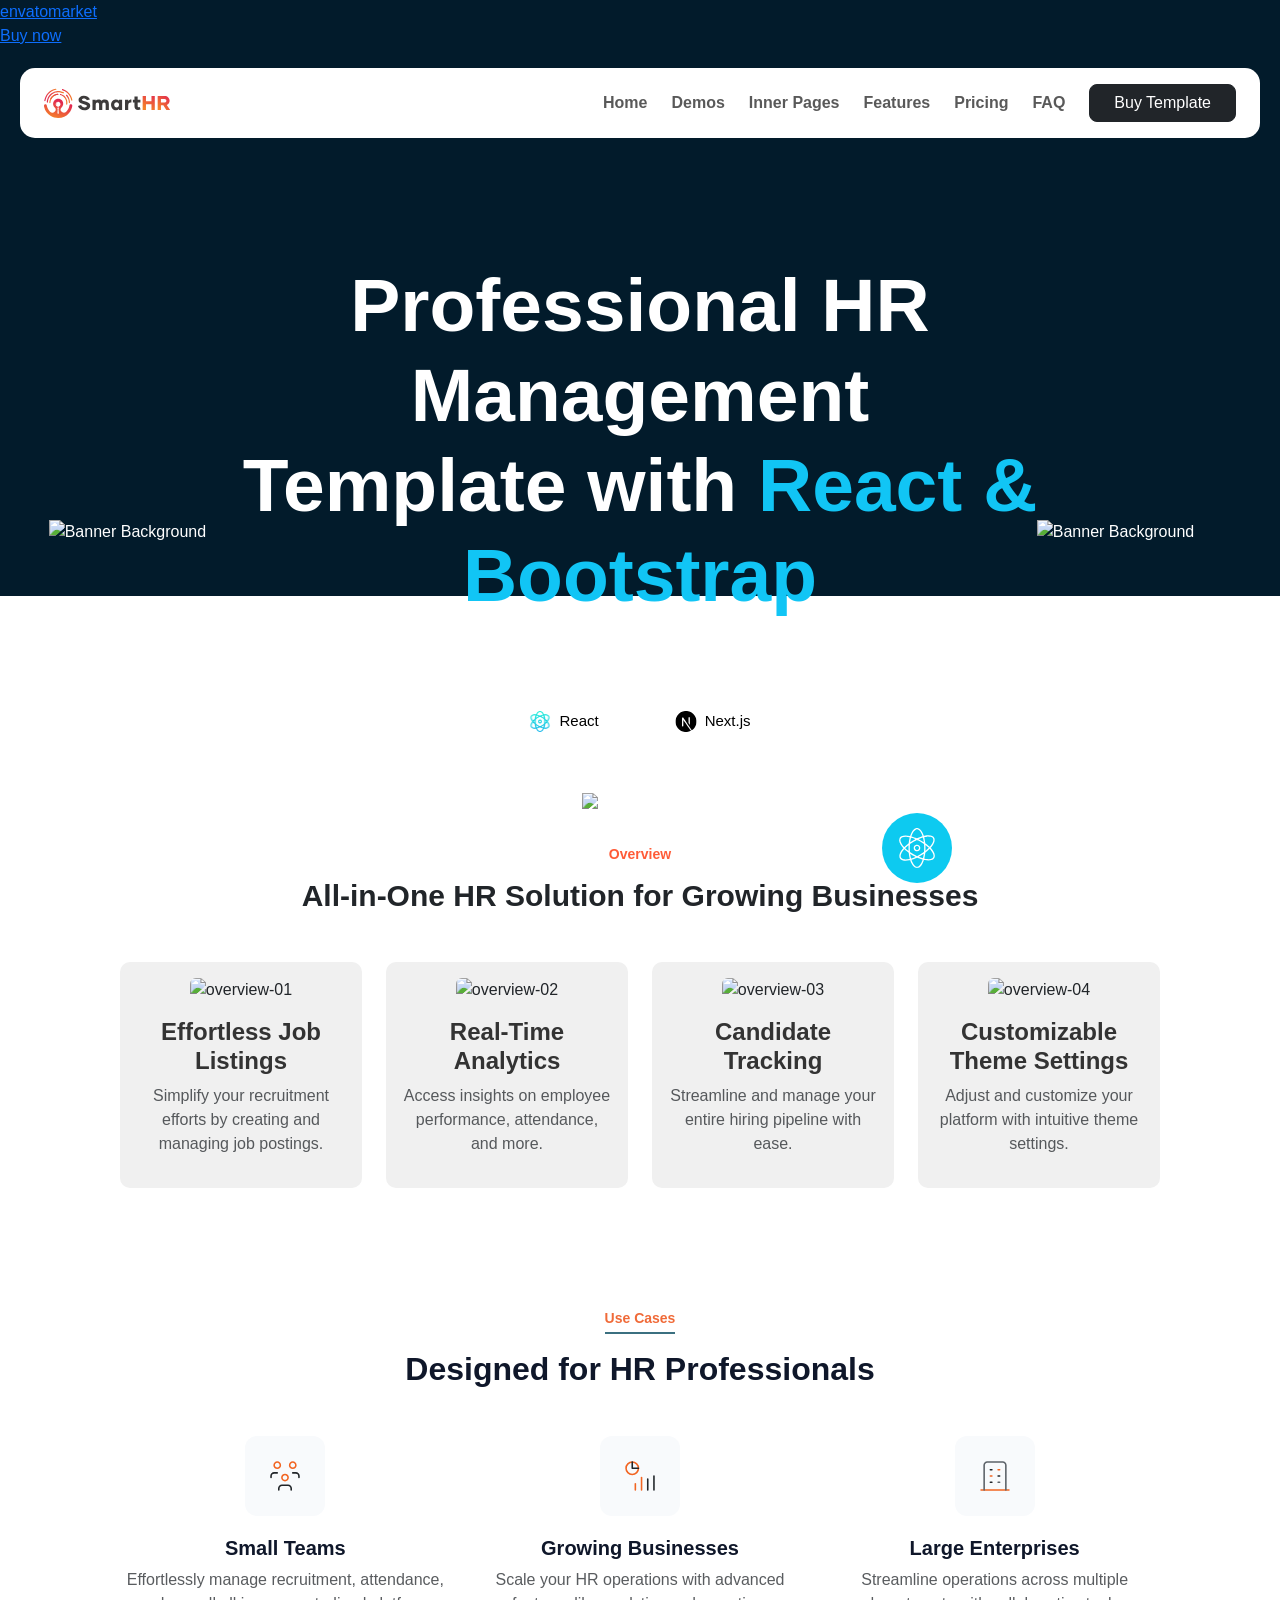
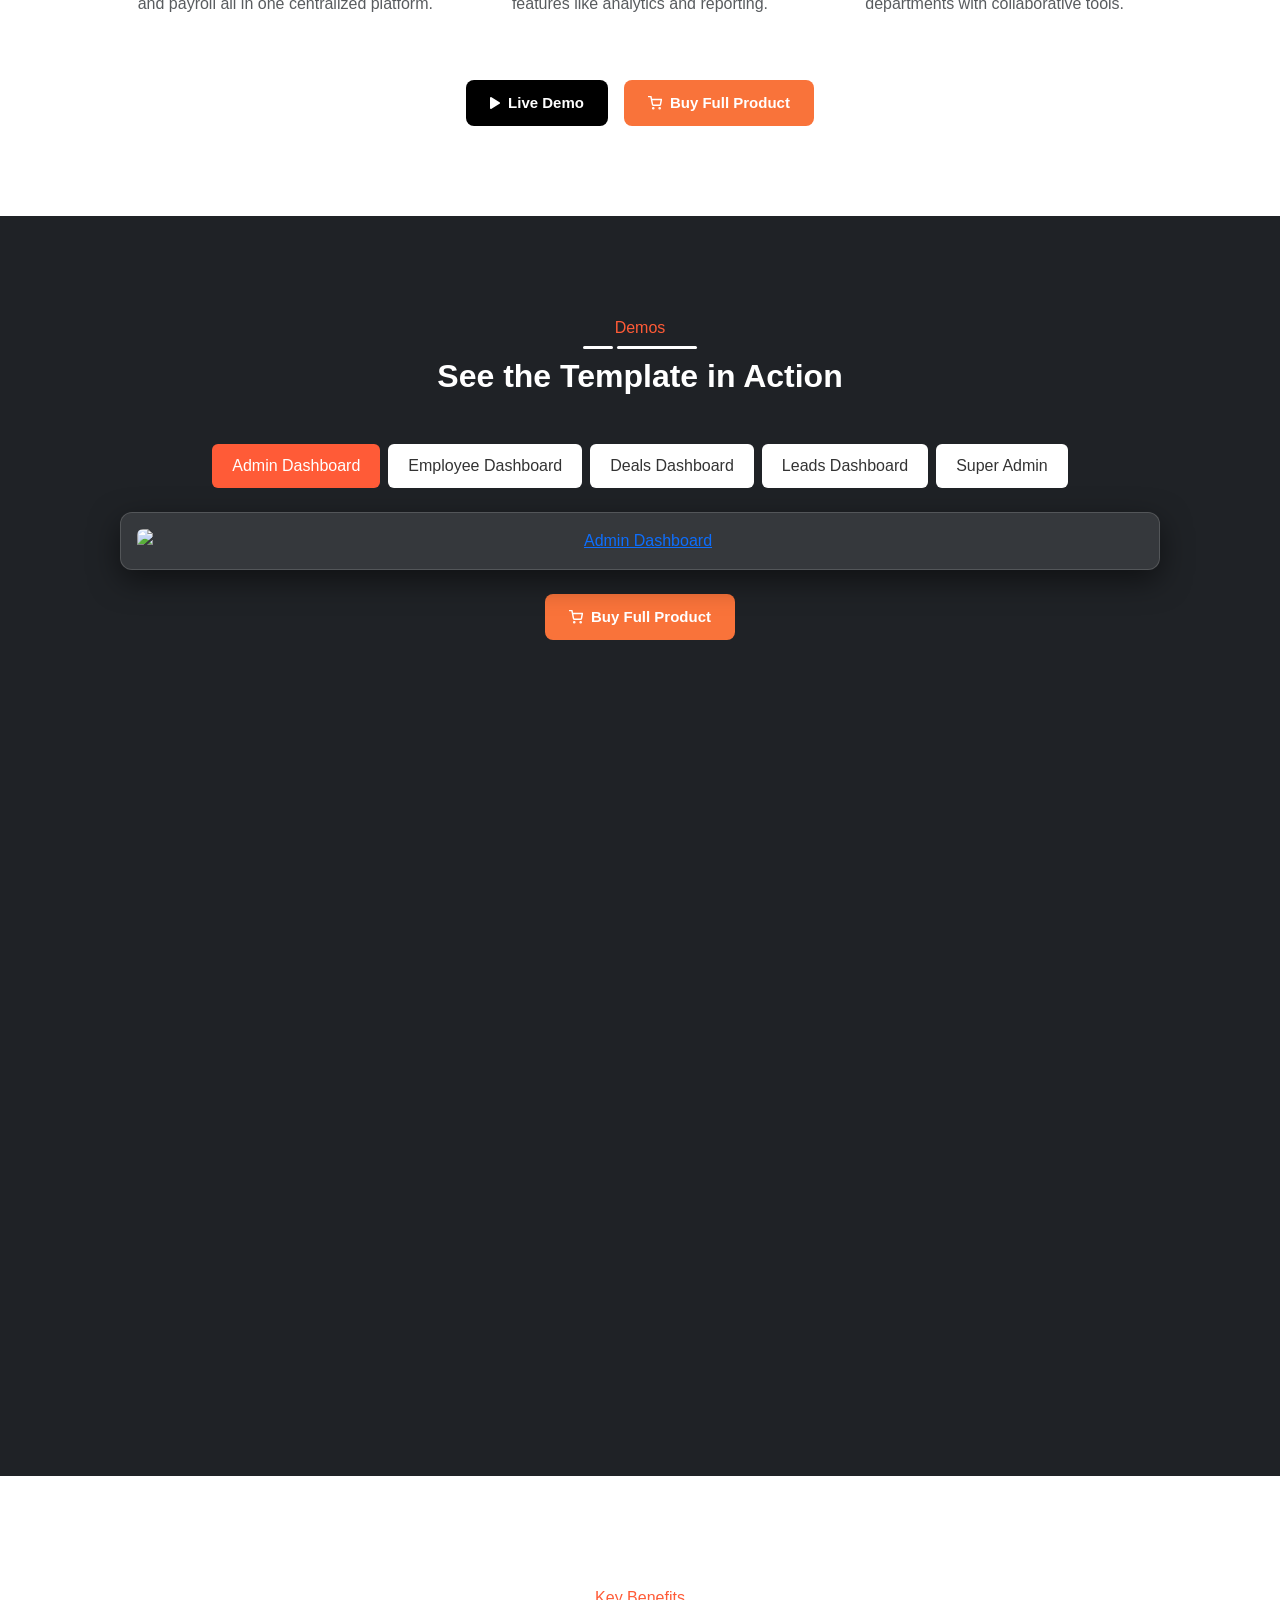
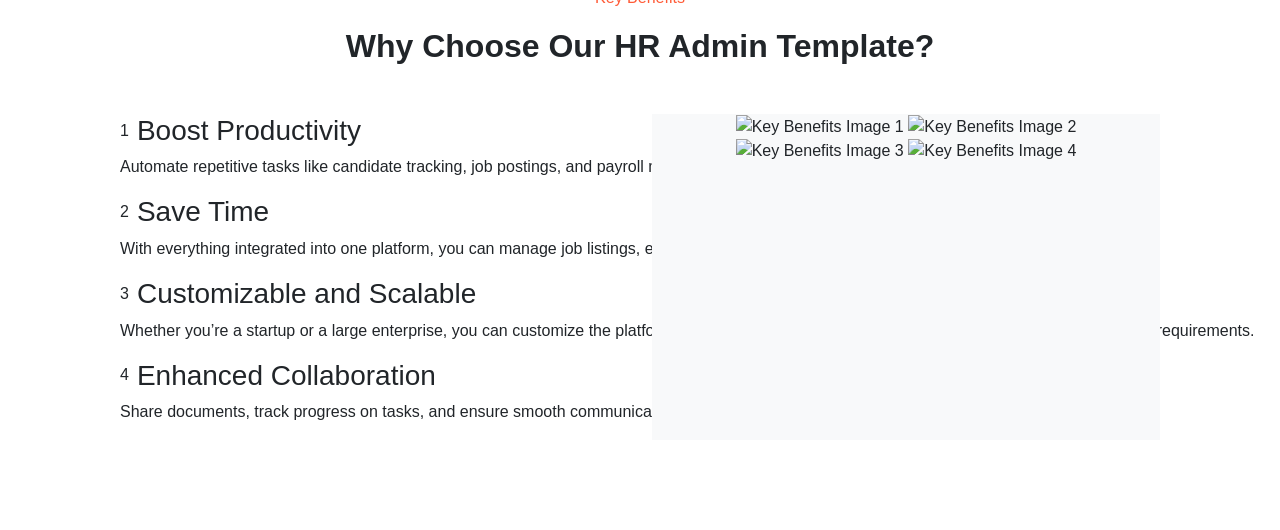
==== Index.html @ 0e5cfb6b "edit and photos edit and photos" ====
<!DOCTYPE html>
<html lang="en">

<head>
    <meta charset="UTF-8">
    <meta name="viewport" content="width=device-width, initial-scale=1.0">
    <title>SmartHR Navbar</title>

    <!-- BOOTSTRAP 5 CSS CDN -->
    <link href="https://cdn.jsdelivr.net/npm/bootstrap@5.3.3/dist/css/bootstrap.min.css" rel="stylesheet">

    <!-- Bootstrap Icons CDN -->
    <link href="https://cdn.jsdelivr.net/npm/bootstrap-icons@1.11.3/font/bootstrap-icons.min.css" rel="stylesheet">

    <style>
        /* Global */
        body {
            background: #021b2b;
            font-family: Arial, sans-serif;
        }

        /* Navbar */
        .smarthr-navbar {
            background: white;
            margin: 20px;
            padding: 15px 30px;
            border-radius: 15px;
        }

        .logo-text {
            background-size: contain;
            background-repeat: no-repeat;
            font-size: 26px;
            font-weight: bold;
            color: black;
        }

        .logo-text span {
            color: orange;
        }

        /* Hero */
        .hero {
            color: white;
            margin-bottom: -450px;

        }

        .main-text {
            font-size: clamp(40px, 6vw, 75px);
            line-height: 1.2;
            font-weight: bold;
        }

        .blue {
            color: #11c5f5;
        }

        .banner-img {
            margin-top: 100 px;
            display: flex;
            justify-content: center;
            align-items: top;

        }

        .second-bg2 {
            margin-top: 50px;
            display: flex;
            justify-content: left;
            align-items: top;
        }

        .banner-bg-1 {
            position: relative;
            top: -1150px;
            left: -200px;

        }

        .banner-bg-2 {
            position: relative;
            top: -1100px;
            left: 700px;
        }

        .banner-bg-3 {
            position: relative;
            top: -350px;
            right: -430px;
            z-index: -1;
        }

        .banner-bg-4 {
            position: relative;
            top: -350px;
            left: -720px;
            z-index: -1;
        }

        /* Tech Buttons */
        .tech-btn {
            background: white;
            border: none;
            border-radius: 8px;
            padding: 12px 30px;
            font-size: 15px;
            cursor: pointer;
            display: inline-flex;
            align-items: center;
            gap: 8px;
        }

        /* Floating animation */
        .floating-y {
            animation: floating-y 3s linear infinite;
            animation-name: floating-y;
            animation-duration: 3s;
            animation-iteration-count: infinite;
            animation-timing-function: linear;
        }

        @keyframes floating-y {

            0%,
            100% {
                transform: translateY(-30px);
            }

            50% {
                transform: translateY(-10px);
            }
        }

        /* Overview Section */
        .overview {
            padding: 100px 0;
            background-color: white;
            height: 600px;

        }

        .second-bg {
            margin: -200px 0;
            text-align: right;
            position: relative;
        }

        .sec-bg-03 {
            position: relative;
            top: -500px;
            ;
            right: -750px;

        }

        .sec-bg-04 {
            position: relative;
            top: 50px;
            ;
            left: -750px;
        }

        .section-header .title-bar {
            position: relative;
            display: inline-block;
            text-align: center;
        }

        .section-header .title-bar::before {
            content: "";
            width: 30%;
            height: 2px;
            border-radius: 10px;
            background: #212529;
            position: absolute;
            left: -1px;
            bottom: -2px;
        }

        .section-header .title-bar::after {
            content: "";
            width: 70%;
            height: 2px;
            border-radius: 10px;
            background: #3b7080;
            position: absolute;
            right: -1px;
            bottom: -2px;
        }


        .section-title {
            color: orange;
            font-size: 12px;
            font-weight: bold;
        }

        .container {
            /* color: orange; */
            text-align: center;

            padding: 50px;
            /* text-decoration: underline; */
        }

        .heading {
            color: #333;
            text-align: center;
            font-size: 30px;
            font-weight: bold;
            margin-top: 10px;
        }

        .details {
            display: flex;
            justify-content: center;
            align-items: center;
            gap: 30px;
            margin-top: -10px;

        }

        .overview-card {
            background-color: #f0f0f0;
            border-radius: 10px;
            overflow: hidden;
            transition: transform 0.3s ease;
        }

        .overview-card:hover {
            transform: scale(1.05);
        }

        .overview-card img {
            width: 100%;
        }

        /* Use Case Section */
        .section-usecase {
            background-color: white;
            padding: 60px 0 40px;
        }

        .usecase-badge {
            color: #f06a38;
            font-size: 14px;
            font-weight: bold;
            text-decoration: none;
            position: relative;
            display: inline-block;
            padding-bottom: 5px;
        }

        .usecase-badge::after {
            content: "";
            position: absolute;
            left: 0;
            bottom: 0;
            width: 100%;
            height: 2px;
            background-color: #3b7080;
        }

        .usecase-icon-box {
            width: 80px;
            height: 80px;
            background-color: #f8fafc;
            border-radius: 12px;
            display: flex;
            justify-content: center;
            align-items: center;
            margin: 0 auto 20px;
        }

        .usecase-icon-box img {
            width: 38px;
            height: 38px;
        }

        /* CTA Buttons */
        .cta-btn {
            background-color: black;
            color: white;
            padding: 12px 24px;
            border-radius: 8px;
            text-decoration: none;
            display: inline-flex;
            align-items: center;
            gap: 8px;
            font-weight: 600;
            font-size: 15px;
            transition: background 0.2s;
        }

        .cta-btn:hover {
            background-color: #333;
            color: white;
        }

        .cta-btn2 {
            background-color: #f9733a;
            color: white;
            padding: 12px 24px;
            border-radius: 8px;
            text-decoration: none;
            display: inline-flex;
            align-items: center;
            gap: 8px;
            font-weight: 600;
            font-size: 15px;
            transition: background 0.2s;
        }

        .cta-btn2:hover {
            background-color: #e05e28;
            color: white;
        }

        /* Section title underline */
        .title-bar {
            color: #ff5b37;
            font-size: 14px;
            font-weight: bold;
            position: relative;
            display: inline-block;
            padding-bottom: 5px;
            margin-top: 150px;
        }




        /* Section Background */
        .demo-sec {
            background-color: #1f2226;
            height: 1260px;
            padding: 50px;
            position: relative;
            z-index: 1;
            overflow: hidden;
        }

        /* Header Text Color */
        .text-orange {
            color: #ff5b37;

        }

        .sec-bg-02 {
            position: absolute;
            top: 0;
            right: -700px;
            width: 100%;
            height: 100%;
            z-index: -1;
        }

        /* Nav Pills (Tabs) Styling */
        .demo-sec .nav-pills .nav-link {
            background-color: #ffffff;
            color: #333333;
            font-weight: 500;
            border-radius: 6px;
            padding: 10px 20px;
            border: none;
            transition: all 0.3s ease;
        }

        /* Active Tab Styling */
        .demo-sec .nav-pills .nav-link.active {
            background-color: #ff5b37 !important;
            color: #ffffff !important;
        }

        .template-inner-tab .nav-link:hover {
            background: #f9733a;
            color: white;
            transform: translateY(-3px);
            box-shadow: 0 8px 20px rgba(249, 115, 58, 0.4);
        }

        /* Dashboard Preview Container */
        .dashboard-card {
            background-color: rgba(255, 255, 255, 0.1);
            border: 1px solid rgba(255, 255, 255, 0.15);
            border-radius: 12px;
            box-shadow: 0 10px 30px rgba(0, 0, 0, 0.5);
        }

        .dashboard-card img {
            width: 100%;
            height: auto;
            display: block;
        }

        .dashboard-card:hover {
            transform: translateY(-3px);
            transition: all 0.3s ease;
            box-shadow: 0 8px 20px rgba(249, 115, 58, 0.4);
        }



        /* Buy Template Button */
        .btn-buy-template {
            background-color: #ff5b37;
            color: #ffffff;
            font-weight: 600;
            padding: 12px 30px;
            border-radius: 6px;
            text-decoration: none;
            display: inline-flex;
            align-items: center;
            transition: background-color 0.3s ease;
        }

        .btn-buy-template:hover {
            background-color: #e04b2c;
            color: #ffffff;
        }

        /* Demos text color*/
        .text-orange {
            color: #ff5b37;
            display: inline-block;
            text-align: center;
        }


        .title-lines {
            display: flex;
            justify-content: center;

            align-items: center;
            gap: 4px;

            margin-top: 6px;

        }


        .title-lines .line-small {
            display: inline-block;
            width: 12px;

            height: 3px;

            background-color: #ffffff !important;
            border-radius: 2px;
        }

        .title-lines .line-large {
            display: inline-block;
            width: 35px;

            height: 3px;

            background-color: #ffffff !important;
            border-radius: 2px;
        }

        .sec-bg-01 {
            position: relative;
            top: 1300;
            left: -700px;
            width: 100%;
            height: 100%;

        }

        /* Key Benefits */
        .section.key-benifit-sec {
            background-color: white;
            padding: 60px 0 40px;
        }

        .title-lines .line-small {
            width: 30px;
            height: 3px;
            background-color: #1a1a1a;
            /* Dark color from the image */
            display: inline-block;
        }

        .title-lines .line-large {
            width: 80px;
            height: 3px;
            background-color: #2c6e85;
            /* Teal color from the image */
            display: inline-block;
        }
    </style>
</head>

<body>

    <!--
    =====================================================
    NAVBAR  -- Bootstrap navbar component
    Bootstrap classes used:
      navbar             -> makes it a navbar
      navbar-expand-lg   -> collapses on mobile, full on lg+
      navbar-light       -> dark text/icons on light bg
      container-fluid    -> full-width inner wrapper
      navbar-brand       -> logo/brand link
      navbar-toggler     -> hamburger button for mobile
      collapse           -> collapsible area
      navbar-collapse    -> collapse target for nav links
      navbar-nav         -> the <ul> nav list
      ms-auto            -> margin-start:auto  (pushes links right)
      nav-item           -> each <li>
      nav-link           -> each <a>
      fw-semibold        -> font-weight: 600
      btn btn-dark       -> Bootstrap dark filled button
      rounded-3          -> border-radius
      px-4               -> horizontal padding
    ====================================================
    -->
    <div class="preview_header">
        <div class="preview_envato-logo">
            <a class="header-envato_market" href="https://themeforest.net/item/smarthr-react-admin-template/28253842">
                envato<span>market</span>
            </a>
        </div>
        <div class="preview_actions">
            <a class="header-buy-now" href="https://themeforest.net/checkout/from_item/28253842">
                Buy now
            </a>
        </div>
    </div>


    <nav class="navbar navbar-expand-lg navbar-light smarthr-navbar px-4">

        <!-- Logo (navbar-brand = styled brand link) -->
        <!-- Logo -->
        <div class="logo">
            <img src="/assets/images/icons/logo.svg" alt="SmartHR Logo">
        </div>

        <!-- Hamburger toggle for mobile (Bootstrap JS opens/closes it) -->
        <button class="navbar-toggler" type="button" data-bs-toggle="collapse" data-bs-target="#navMenu"
            aria-controls="navMenu" aria-expanded="false" aria-label="Toggle navigation">
            <span class="navbar-toggler-icon"></span>
        </button>

        <!-- Collapsible menu (id matches data-bs-target above) -->
        <div class="collapse navbar-collapse" id="navMenu">
            <!-- ms-auto pushes this nav to the right -->
            <ul class="navbar-nav ms-auto gap-2">
                <li class="nav-item"><a class="nav-link fw-semibold" href="#">Home</a></li>
                <li class="nav-item"><a class="nav-link fw-semibold" href="#">Demos</a></li>
                <li class="nav-item"><a class="nav-link fw-semibold" href="#">Inner Pages</a></li>
                <li class="nav-item"><a class="nav-link fw-semibold" href="#">Features</a></li>
                <li class="nav-item"><a class="nav-link fw-semibold" href="#">Pricing</a></li>
                <li class="nav-item"><a class="nav-link fw-semibold" href="#">FAQ</a></li>
            </ul>
            <!-- btn btn-dark = Bootstrap dark button -->
            <button class="btn btn-dark ms-3 rounded-3 px-4">Buy Template</button>
        </div>
    </nav>


    <!--
    =====================================================
    HERO SECTION
    Bootstrap classes used:
      container     -> centered max-width wrapper
      text-center   -> text-align: center
      py-5          -> padding top & bottom (5 = 3rem)
      mt-4          -> margin-top
      fs-5          -> font-size: 1.25rem
      d-flex        -> display: flex
      justify-content-center -> flex main axis centering
      gap-3         -> gap between flex children
      mt-5          -> margin-top larger
      img-fluid     -> responsive image (max-width:100%)
      position-relative / position-absolute -> Bootstrap position utilities
    ====================================================
    -->
    <section class="hero py-5 mt-4" id="home">
        <div class="container text-center">

            <h1 class="main-text">
                Professional HR <br>
                Management <br>
                Template with
                <span class="blue">React &amp;</span><br>
                <span class="blue">Bootstrap</span>
            </h1>

            <p class="mt-4 fs-5">
                A complete HR solution designed to enhance your recruitment process with ease.
            </p>

            <!-- Tech buttons — d-flex + gap-3 replaces custom flex CSS -->
            <div class="d-flex justify-content-center gap-3 mt-4">
                <button class="tech-btn">
                    <img src="/assets/images/icons/react.svg" alt="React" width="22"> React
                </button>
                <button class="tech-btn">
                    <img src="/assets/images/icons/nextjs.svg" alt="Next.js" width="22"> Next.js
                </button>
            </div>

            <!-- Banner image (img-fluid = responsive) -->
            <div class="mt-5 position-relative d-flex justify-content-center align-items-start">
                <img src="/assets/images/img/banner-img.png" alt="Banner Image" class="img-fluid" id="banner-image">
                <span class="floating-y position-absolute" style="top:20px; right:20%;">
                    <img src="/assets/images/icons/react-icon.svg" alt="React Icon">
                </span>
            </div>
            <div class="banner-bg">
                <img src="/assets/images/icons/banner-bg-01.svg" alt="Banner Background" class="banner-bg-1">
                <img src="/assets/images/icons/banner-bg-02.svg" alt="Banner Background" class="banner-bg-2">
                <img src="/assets/images/img/banner-bg-03.webp" alt="Banner Background" class="banner-bg-3">
                <img src="/assets/images/img/banner-bg-04.webp" alt="Banner Background" class="banner-bg-4">
            </div>
        </div>
    </section>


    <!--
    =====================================================
    OVERVIEW SECTION
    Bootstrap classes used:
      container       -> centered wrapper
      row             -> flex row (Bootstrap grid parent)
      g-4             -> gap between columns (gutters)
      col-sm-6        -> 2 columns on small screens
      col-md-3        -> 4 columns on medium+ screens
      justify-content-center -> center the row
      text-center     -> center text
      fw-bold         -> font-weight: bold
      text-muted      -> gray text (Bootstrap utility)
      text-dark       -> dark text
      mb-5            -> margin-bottom
      p-3             -> padding 1rem
      h-100           -> height: 100% (equal height cards)
      rounded         -> border-radius on image
    ====================================================
    -->
    <section class="overview py-5">
        <div class="container">

            <div class="text-center mb-2">
                <span class="title-bar">Overview</span>
            </div>
            <h2 class="text-center fw-bold text-dark mb-5" style="font-size:30px;">
                All-in-One HR Solution for Growing Businesses
            </h2>

            <!-- Bootstrap grid: row + col = responsive layout, no custom CSS needed -->
            <div class="row g-4 justify-content-center">

                <div class="col-sm-6 col-md-3">
                    <div class="overview-card p-3 h-100">
                        <img src="/assets/images/img/overview-01.jpg" alt="overview-01" class="rounded">
                        <h4 class="fw-bold mt-3" style="color:#333;">Effortless Job Listings</h4>
                        <p class="text-muted">Simplify your recruitment efforts by creating and managing job postings.
                        </p>
                    </div>
                </div>

                <div class="col-sm-6 col-md-3">
                    <div class="overview-card p-3 h-100">
                        <img src="/assets/images/img/overview-02.jpg" alt="overview-02" class="rounded">
                        <h4 class="fw-bold mt-3" style="color:#333;">Real-Time Analytics</h4>
                        <p class="text-muted">Access insights on employee performance, attendance, and more.</p>
                    </div>
                </div>

                <div class="col-sm-6 col-md-3">
                    <div class="overview-card p-3 h-100">
                        <img src="/assets/images/img/overview-03.jpg" alt="overview-03" class="rounded">
                        <h4 class="fw-bold mt-3" style="color:#333;">Candidate Tracking</h4>
                        <p class="text-muted">Streamline and manage your entire hiring pipeline with ease.</p>
                    </div>
                </div>

                <div class="col-sm-6 col-md-3">
                    <div class="overview-card p-3 h-100">
                        <img src="/assets/images/img/overview-04.jpg" alt="overview-04" class="rounded">
                        <h4 class="fw-bold mt-3" style="color:#333;">Customizable Theme Settings</h4>
                        <p class="text-muted">Adjust and customize your platform with intuitive theme settings.</p>
                    </div>
                </div>
            </div>
            <div class="sec-bg">
                <img src="/assets/images/Img/sec-bg-03.png" class="sec-bg-03" alt="img">
                <img src="/assets/images/Img/sec-bg-04.png" class="sec-bg-04" alt="img">
            </div>
    </section>


    <!--
    =====================================================
    USE CASES SECTION
    Bootstrap classes used:
      container     -> centered wrapper
      text-center   -> center all content
      row g-4       -> 3-column grid with gutters
      col-md-4      -> 3 equal columns on medium+ screens
      fw-bold       -> bold headings
      text-muted    -> gray paragraph text
      d-flex        -> flex for CTA row
      justify-content-center -> center CTA buttons
      gap-3         -> space between buttons
      mt-5          -> margin above CTA
      mb-3 / mb-5   -> vertical spacing
    ====================================================
    -->
    <section class="section-usecase">
        <div class="container text-center">

            <div class="mb-3">
                <span class="usecase-badge">Use Cases</span>
            </div>
            <h2 class="fw-bold mb-5" style="color:#0f172a; font-size:32px;">
                Designed for HR Professionals
            </h2>

            <!-- row + col-md-4 = 3 equal columns (Bootstrap 12-column grid: 4+4+4=12) -->
            <div class="row g-4">

                <div class="col-md-4">
                    <div class="usecase-icon-box">
                        <img src="/assets/images/icons/use-case-icon-01.svg" alt="Small Teams">
                    </div>
                    <h3 class="fw-bold" style="color:#0f172a; font-size:20px;">Small Teams</h3>
                    <p class="text-muted">
                        Effortlessly manage recruitment, attendance, and payroll all in one centralized platform.
                    </p>
                </div>

                <div class="col-md-4">
                    <div class="usecase-icon-box">
                        <img src="/assets/images/icons/use-case-icon-02.svg" alt="Growing Businesses">
                    </div>
                    <h3 class="fw-bold" style="color:#0f172a; font-size:20px;">Growing Businesses</h3>
                    <p class="text-muted">
                        Scale your HR operations with advanced features like analytics and reporting.
                    </p>
                </div>

                <div class="col-md-4">
                    <div class="usecase-icon-box">
                        <img src="/assets/images/icons/use-case-icon-03.svg" alt="Large Enterprises">
                    </div>
                    <h3 class="fw-bold" style="color:#0f172a; font-size:20px;">Large Enterprises</h3>
                    <p class="text-muted">
                        Streamline operations across multiple departments with collaborative tools.
                    </p>
                </div>

            </div>

            <!-- CTA Buttons -->
            <div class="d-flex justify-content-center gap-3 mt-5">
                <a href="https://smarthr.dreamstechnologies.com/react/template/index" target="_blank" class="cta-btn">
                    <svg width="10" height="12" viewBox="0 0 10 12" fill="none">
                        <path d="M1 1L9 6L1 11V1Z" fill="white" stroke="white" stroke-width="2" stroke-linecap="round"
                            stroke-linejoin="round" />
                    </svg>
                    Live Demo
                </a>
                <a href="https://smarthr.co.in/" class="cta-btn2">
                    <svg width="14" height="14" viewBox="0 0 24 24" fill="none" stroke="currentColor" stroke-width="2.5"
                        stroke-linecap="round" stroke-linejoin="round">
                        <circle cx="9" cy="21" r="1"></circle>
                        <circle cx="20" cy="21" r="1"></circle>
                        <path d="M1 1h4l2.68 13.39a2 2 0 0 0 2 1.61h9.72a2 2 0 0 0 2-1.61L23 6H6"></path>
                    </svg>
                    Buy Full Product
                </a>
            </div>

        </div>
    </section>
    <section class="section demo-sec" id="demos">
        <div class="container">
            <div class="section-header text-center mb-5">
                <div class="fs-14 fw-medium mb-2 text-orange text-center">
                    Demos
                    <div class="title-lines">
                        <i class="line-small"></i>
                        <i class="line-large"></i>
                    </div>
                </div>
                <h2 class="text-white fw-bold">See the Template in Action</h2>
            </div>

            <div class="row">
                <div class="col-md-12 mx-auto">
                    <div class="template-inner-tab">
                        <ul class="nav nav-pills justify-content-center gap-2 mb-4" id="pills-tab" role="tablist">
                            <li class="nav-item" role="presentation">
                                <button class="nav-link active" id="pills-admin-tab" data-bs-toggle="pill"
                                    data-bs-target="#pills-admin" type="button" role="tab">
                                    Admin Dashboard
                                </button>
                            </li>
                            <li class="nav-item" role="presentation">
                                <button class="nav-link" id="pills-employee-tab" data-bs-toggle="pill"
                                    data-bs-target="#pills-employee" type="button" role="tab">
                                    Employee Dashboard
                                </button>
                            </li>
                            <li class="nav-item" role="presentation">
                                <button class="nav-link" id="pills-deals-tab" data-bs-toggle="pill"
                                    data-bs-target="#pills-deals" type="button" role="tab">
                                    Deals Dashboard
                                </button>
                            </li>
                            <li class="nav-item" role="presentation">
                                <button class="nav-link" id="pills-leads-tab" data-bs-toggle="pill"
                                    data-bs-target="#pills-leads" type="button" role="tab">
                                    Leads Dashboard
                                </button>
                            </li>
                            <li class="nav-item" role="presentation">
                                <button class="nav-link" id="pills-super-tab" data-bs-toggle="pill"
                                    data-bs-target="#pills-super" type="button" role="tab">
                                    Super Admin
                                </button>
                            </li>
                        </ul>

                        <div class="tab-content dashboard-tab" id="pills-tabContent">
                            <div class="tab-pane fade show active" id="pills-admin" role="tabpanel">
                                <div class="card dashboard-card">
                                    <div class="card-body p-3">
                                        <a href="https://smarthr.dreamstechnologies.com/react/template/index"
                                            target="_blank">
                                            <img src="/assets/images/img/dashboard-01.jpg" class="img-fluid rounded"
                                                alt="Admin Dashboard">
                                        </a>
                                    </div>
                                </div>
                            </div>
                            <div class="tab-pane fade" id="pills-employee" role="tabpanel">
                                <div class="card dashboard-card">
                                    <div class="card-body p-3">
                                        <a href="https://smarthr.dreamstechnologies.com/react/template/employee-dashboard"
                                            target="_blank">
                                            <img src="/assets/images/img/dashboard-02.jpg" class="img-fluid rounded"
                                                alt="Employee Dashboard">
                                        </a>
                                    </div>
                                </div>
                            </div>
                            <div class="tab-pane fade" id="pills-deals" role="tabpanel">
                                <div class="card dashboard-card">
                                    <div class="card-body p-3">
                                        <a href="https://smarthr.dreamstechnologies.com/react/template/index"
                                            target="_blank">
                                            <img src="/assets/images/img/dashboard-04.jpg" class="img-fluid rounded"
                                                alt="Deals Dashboard">
                                        </a>
                                    </div>
                                </div>
                            </div>
                            <div class="tab-pane fade" id="pills-leads" role="tabpanel">
                                <div class="card dashboard-card">
                                    <div class="card-body p-3">
                                        <a href="https://smarthr.dreamstechnologies.com/react/template/index"
                                            target="_blank">
                                            <img src="/assets/images/img/dashboard-03.jpg" class="img-fluid rounded"
                                                alt="Leads Dashboard">
                                        </a>
                                    </div>
                                </div>
                            </div>
                            <div class="tab-pane fade" id="pills-super" role="tabpanel">
                                <div class="card dashboard-card">
                                    <div class="card-body p-3">
                                        <a href="https://smarthr.dreamstechnologies.com/react/template/index"
                                            target="_blank">
                                            <img src="/assets/images/img/dashboard-05.jpg" class="img-fluid rounded"
                                                alt="Super Admin Dashboard">
                                        </a>
                                    </div>
                                </div>
                            </div>
                        </div>
                    </div>
                </div>
            </div>

            <div class="text-center mt-4">
                <a href="https://themeforest.net/item/smarthr-react-admin-template/28253842" class="cta-btn2">
                    <svg width="14" height="14" viewBox="0 0 24 24" fill="none" stroke="currentColor" stroke-width="2.5"
                        stroke-linecap="round" stroke-linejoin="round">
                        <circle cx="9" cy="21" r="1"></circle>
                        <circle cx="20" cy="21" r="1"></circle>
                        <path d="M1 1h4l2.68 13.39a2 2 0 0 0 2 1.61h9.72a2 2 0 0 0 2-1.61L23 6H6"></path>
                    </svg>
                    Buy Full Product
                </a>
            </div>
            <div class="sec-bg">
                <div class="sec-bg-01"><img src="/assets/images/Img/sec-bg-06.webp" alt="img"></div>
                <div class="sec-bg-02"><img src="/assets/images/Img/sec-bg-05.webp" alt="img"></div>
            </div>
        </div>
    </section>


    <!-- Key Benefits Section -->
    <section class="section key-benifit-sec">
        <div class="container text-center">
            <div class="section-header mb-5">
                <div class="fs-14 fw-medium mb-2 text-orange text-center">
                    Key Benefits
                    <div class="title-lines">
                        <i class="line-small "></i>
                        <i class="line-large"></i>
                    </div>
                </div>
                <h2 class="text-dark fw-bold">Why Choose Our HR Admin Template?</h2>
            </div>
            <div class="row">
                <div class="col-lg-6 d-flex">
                    <div class="flex-fill mb-4 mb-lg-0 text-start">
                        <!-- Changed to text-start for cleaner readability next to numbers -->
                        <div class="key-steps">
                            <div class="d-flex align-items-center mb-2">
                                <span
                                    class="flex-shrink-0 d-flex align-items-center justify-content-center me-2">1</span>
                                <h3 class="fs-20 mb-0">Boost Productivity</h3>
                            </div>
                            <p class="text-truncate line-clamp-2">Automate repetitive tasks like candidate tracking, job
                                postings, and payroll management to save time and focus on strategic HR activities.</p>
                        </div>
                        <div class="key-steps">
                            <div class="d-flex align-items-center mb-2">
                                <span
                                    class="flex-shrink-0 d-flex align-items-center justify-content-center me-2">2</span>
                                <h3 class="fs-20 mb-0">Save Time</h3>
                            </div>
                            <p class="text-truncate line-clamp-2">With everything integrated into one platform, you can
                                manage job listings, employee records, performance reviews, and more in just a few
                                clicks.</p>
                        </div>
                        <div class="key-steps">
                            <div class="d-flex align-items-center mb-2">
                                <span
                                    class="flex-shrink-0 d-flex align-items-center justify-content-center me-2">3</span>
                                <h3 class="fs-20 mb-0">Customizable and Scalable</h3>
                            </div>
                            <p class="text-truncate line-clamp-2">Whether you’re a startup or a large enterprise, you
                                can customize the platform’s features, layouts, and reporting capabilities to match your
                                specific requirements.</p>
                        </div>
                        <div class="key-steps mb-0">
                            <div class="d-flex align-items-center mb-2">
                                <span
                                    class="flex-shrink-0 d-flex align-items-center justify-content-center me-2">4</span>
                                <h3 class="fs-20 mb-0">Enhanced Collaboration</h3>
                            </div>
                            <p class="text-truncate line-clamp-2">Share documents, track progress on tasks, and ensure
                                smooth communication across departments to meet your organizational goals.</p>
                        </div>
                    </div>
                </div>
                <div class="col-lg-6 d-flex">
                    <div class="bg-light flex-fill key-sec-img">
                        <span>
                            <img src="/assets/images/img/key-sec-img-01.svg" alt="Key Benefits Image 1"
                                class="key-bg-01">
                        </span>
                        <span>
                            <img src="/assets/images/img/key-sec-img-02.webp" alt="Key Benefits Image 2"
                                class="key-bg-02">
                        </span>
                        <span>
                            <img src="/assets/images/img/sec-bg-01.png" alt="Key Benefits Image 3" class="key-bg-03">
                        </span>
                        <span>
                            <img src="/assets/images/img/sec-bg-02.png" alt="Key Benefits Image 4" class="key-bg-04">
                        </span>
                    </div>
                </div>
            </div>
        </div>
    </section>


    <!-- Bootstrap 5 JS Bundle CDN (required for navbar mobile toggle) -->
    <script src="https://cdn.jsdelivr.net/npm/bootstrap@5.3.3/dist/js/bootstrap.bundle.min.js"></script>
</body>

</html>
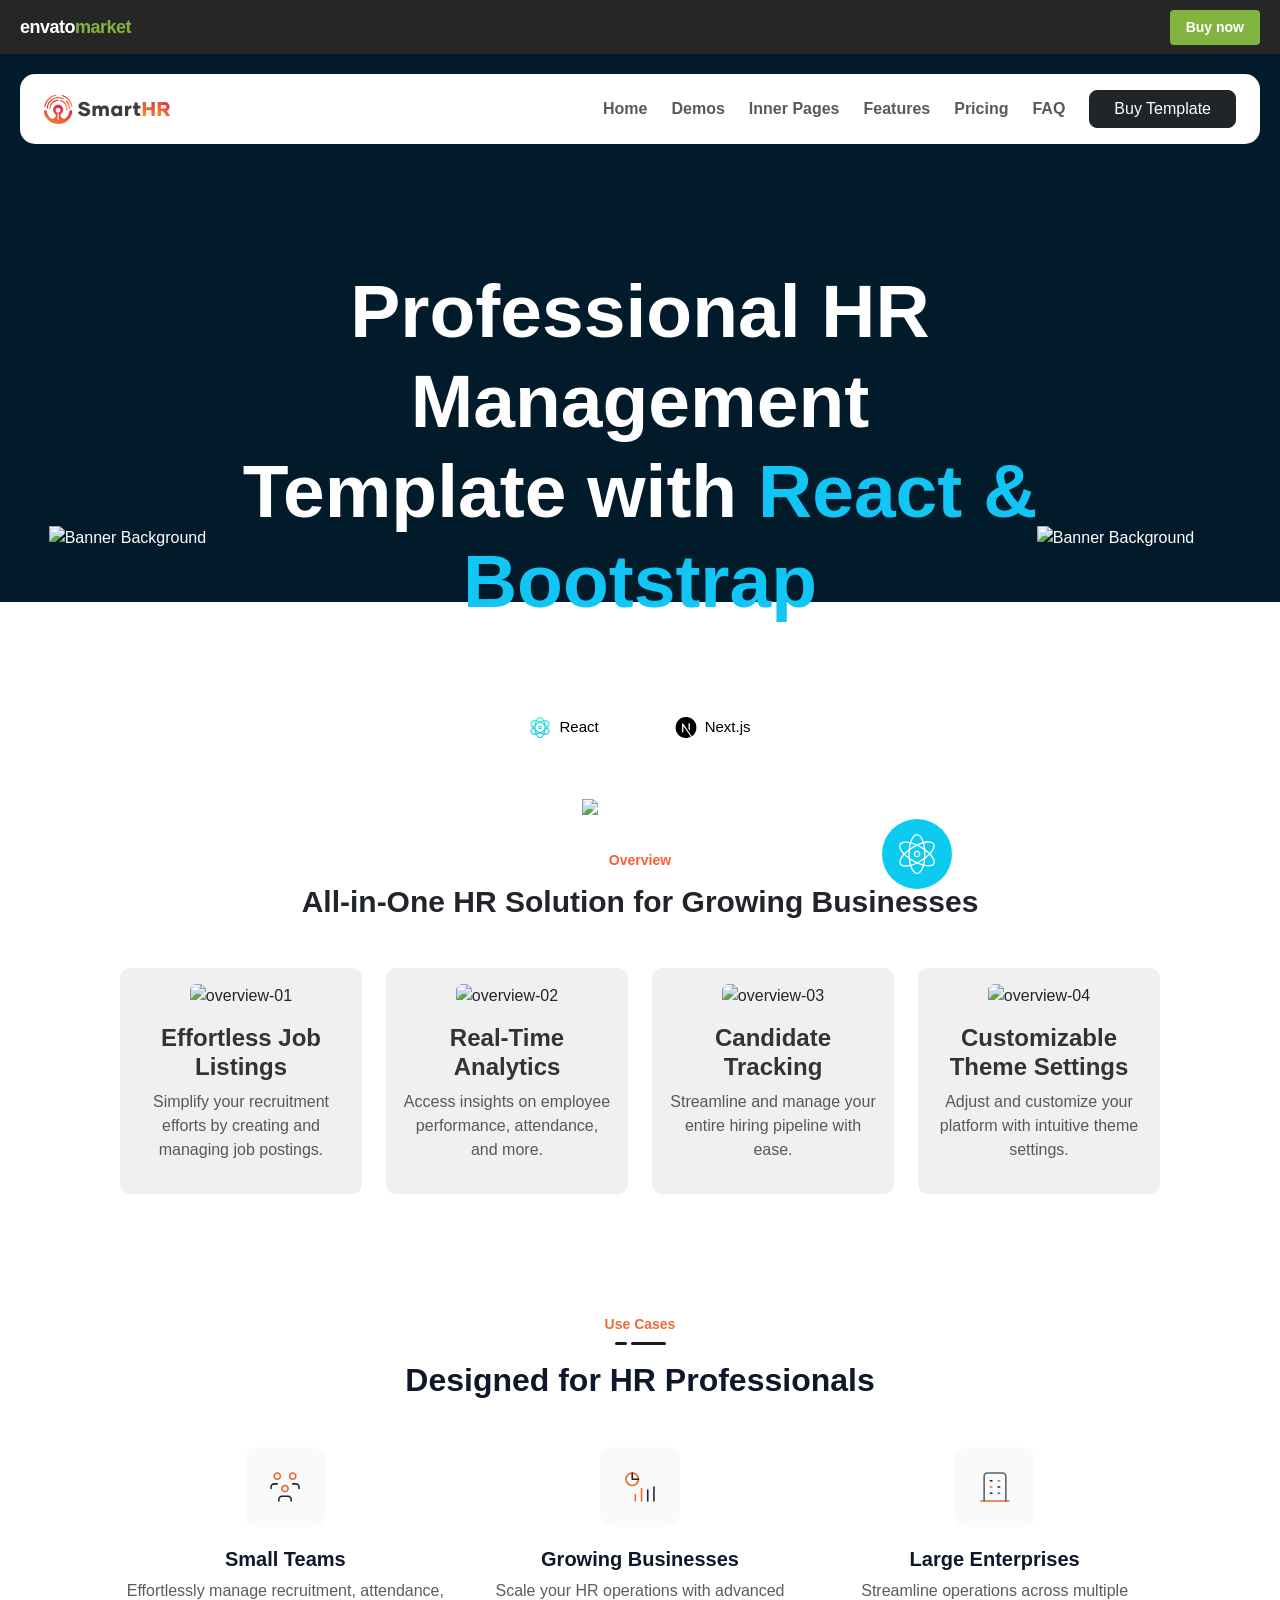
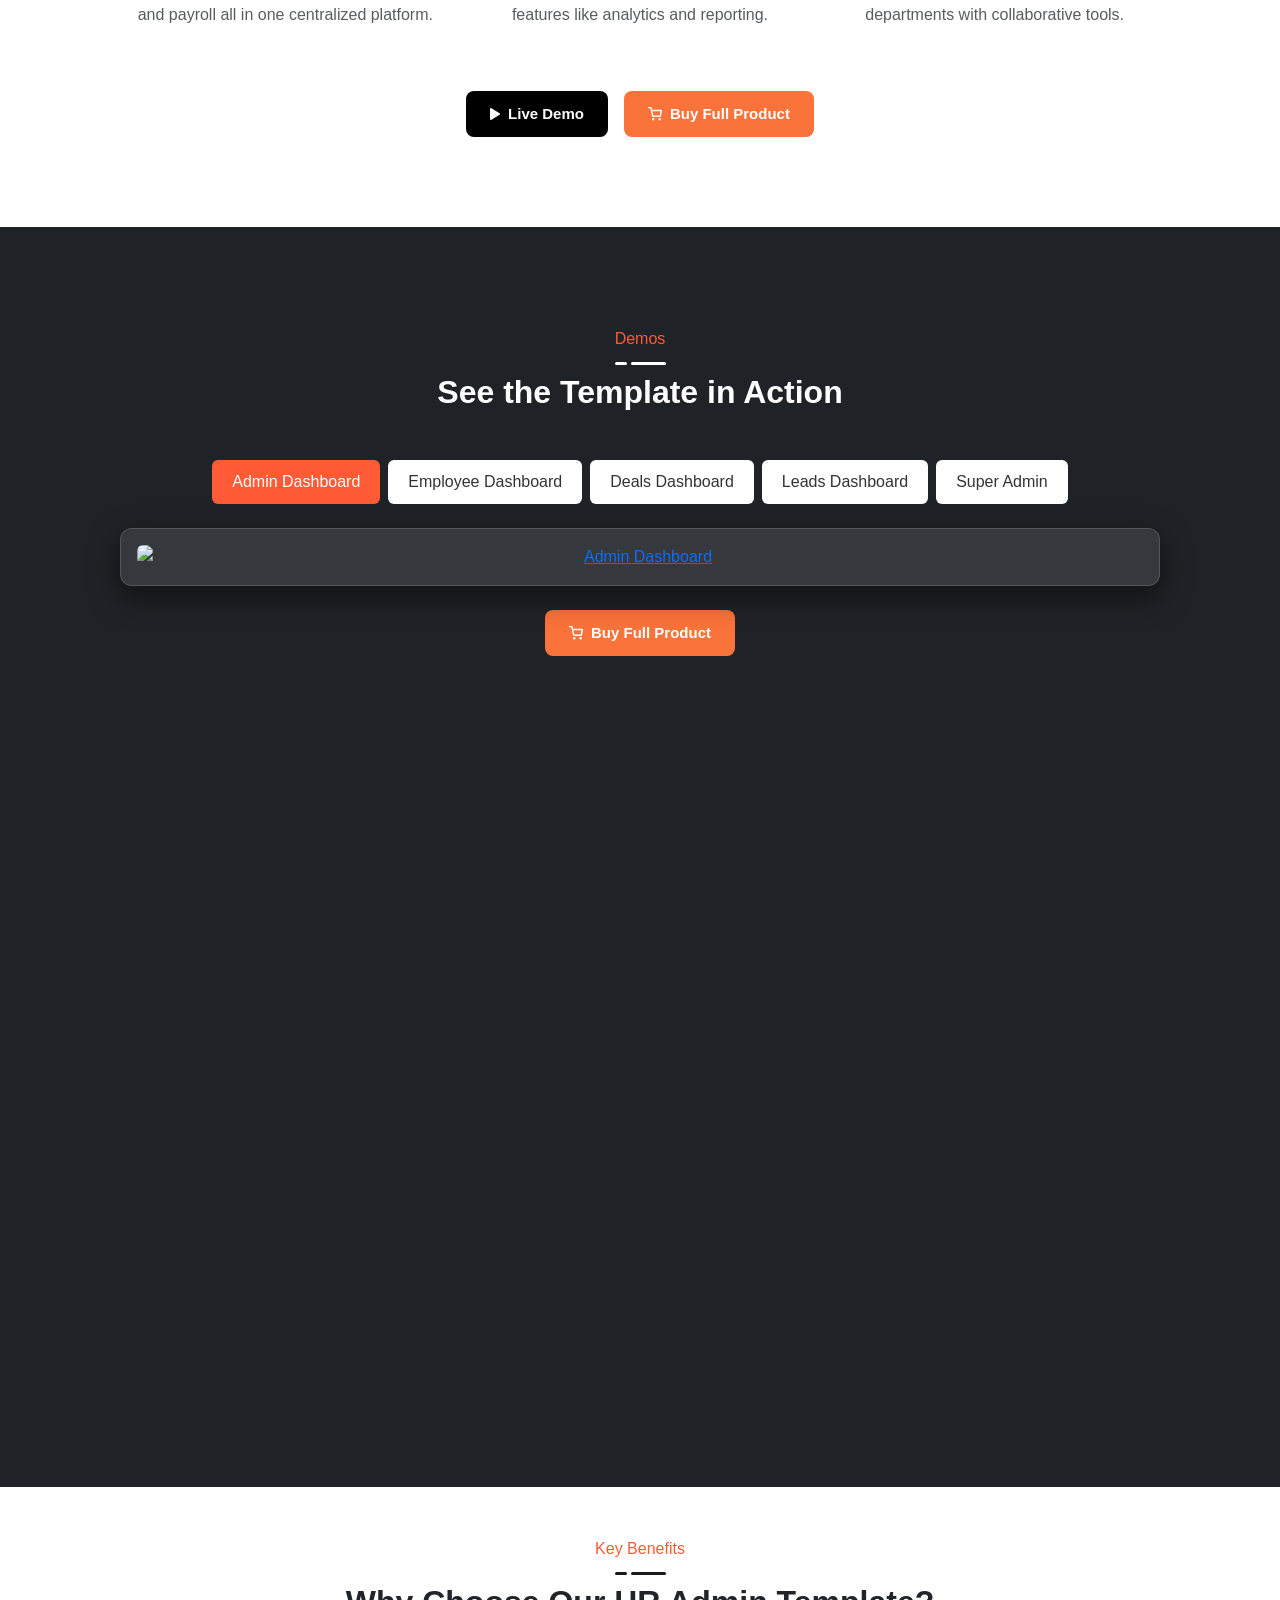
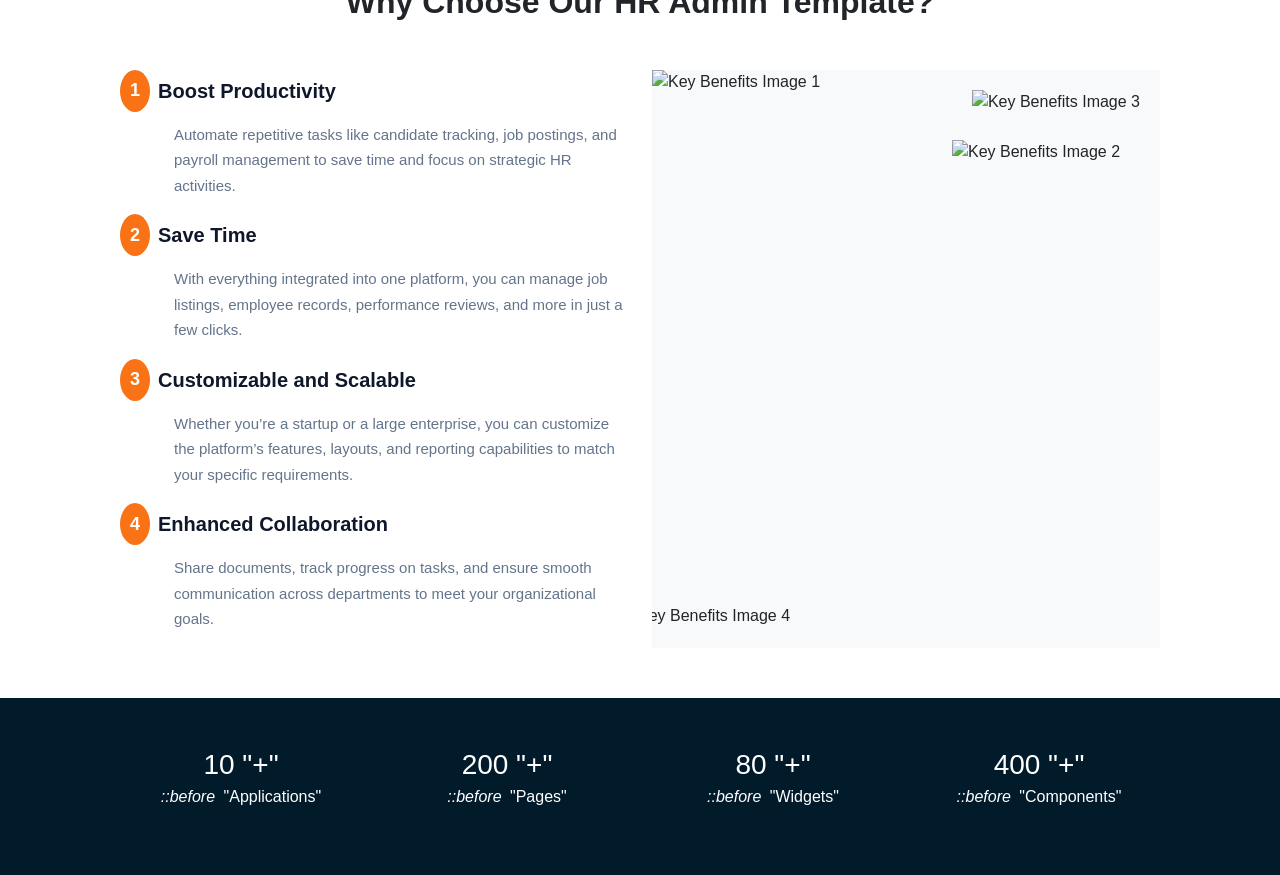
==== commit 962c66a6: "Edit code Edit Code" ====
--- a/Index.html
+++ b/Index.html
@@ -26,6 +26,48 @@
             padding: 15px 30px;
             border-radius: 15px;
         }
+
+        .preview_header {
+            background-color: #262626;
+            height: 54px;
+            padding: 0 20px;
+            display: flex;
+            justify-content: space-between;
+            align-items: center;
+            font-family: Arial, sans-serif;
+            position: relative;
+            z-index: 1050;
+        }
+
+        .header-envato_market {
+            color: #ffffff;
+            font-size: 18px;
+            font-weight: bold;
+            text-decoration: none;
+            letter-spacing: -0.5px;
+        }
+
+        .header-envato_market span {
+            color: #82b440;
+        }
+
+        .header-buy-now {
+            background-color: #82b440;
+            color: #ffffff;
+            text-decoration: none;
+            padding: 7px 16px;
+            font-size: 14px;
+            font-weight: bold;
+            border-radius: 4px;
+            transition: background 0.2s ease;
+            display: inline-block;
+        }
+
+        .header-buy-now:hover {
+            background-color: #6f9d33;
+            color: #ffffff;
+        }
+
 
         .logo-text {
             background-size: contain;
@@ -242,24 +284,45 @@
             padding: 60px 0 40px;
         }
 
+        /* જૂની અન્ડરલાઇન હટાવવા અને ટેક્સ્ટ સ્ટાઇલ માટે */
         .usecase-badge {
             color: #f06a38;
             font-size: 14px;
             font-weight: bold;
             text-decoration: none;
-            position: relative;
             display: inline-block;
-            padding-bottom: 5px;
-        }
-
-        .usecase-badge::after {
-            content: "";
-            position: absolute;
-            left: 0;
-            bottom: 0;
-            width: 100%;
-            height: 2px;
-            background-color: #3b7080;
+        }
+
+        /* બંને લાઇનોને સેન્ટરમાં લાવવા માટે */
+        .title-lines.dark-lines {
+            display: flex;
+            justify-content: center;
+            align-items: center;
+            gap: 4px;
+            /* બંને લાઇન વચ્ચેની જગ્યા */
+            margin-top: 6px;
+            /* લખાણ અને લાઇન વચ્ચેની જગ્યા */
+        }
+
+        /* નાની અને મોટી બંને લાઇન માટેનો કલર અને જાડાઈ */
+        .title-lines.dark-lines i {
+            display: inline-block;
+            height: 3px;
+            /* લાઇનની જાડાઈ */
+            background-color: #1b1a1a !important;
+            /* તમારો કસ્ટમ ડાર્ક કલર */
+            border-radius: 2px;
+            /* છેડા ગોળ કરવા માટે */
+        }
+
+        /* નાની લાઇનની લંબાઈ */
+        .title-lines.dark-lines .line-small {
+            width: 12px;
+        }
+
+        /* મોટી લાઇનની લંબાઈ */
+        .title-lines.dark-lines .line-large {
+            width: 35px;
         }
 
         .usecase-icon-box {
@@ -472,24 +535,120 @@
         /* Key Benefits */
         .section.key-benifit-sec {
             background-color: white;
-            padding: 60px 0 40px;
-        }
-
-        .title-lines .line-small {
+
+        }
+
+        .fs-14.fw-medium.mb-2.text-orange.text-center {
+            display: flex;
+            flex-direction: column;
+            align-items: center;
+            gap: 5px;
+
+        }
+
+
+        .title-lines.dark-lines {
+            display: flex;
+            justify-content: center;
+            align-items: center;
+            gap: 4px;
+
+            margin-top: 6px;
+        }
+
+        .title-lines.dark-lines i {
+            display: inline-block;
+            height: 3px;
+
+            background-color: #1b1a1a !important;
+
+            border-radius: 2px;
+
+        }
+
+        .title-lines.dark-lines .line-small {
+            width: 12px;
+        }
+
+        .title-lines.dark-lines .line-large {
+            width: 35px;
+        }
+
+        .key-steps {
+            margin-bottom: 10px;
+        }
+
+        .key-steps span {
             width: 30px;
-            height: 3px;
-            background-color: #1a1a1a;
-            /* Dark color from the image */
-            display: inline-block;
-        }
-
-        .title-lines .line-large {
-            width: 80px;
-            height: 3px;
-            background-color: #2c6e85;
-            /* Teal color from the image */
-            display: inline-block;
-        }
+            height: 42px;
+            min-width: 30px;
+            border-radius: 50%;
+            background: #f97316;
+            color: #fff;
+            font-size: 18px;
+            font-weight: 700;
+        }
+
+        .key-steps h3 {
+            font-size: 20px;
+            font-weight: 700;
+            color: #0f172a;
+        }
+
+        .key-steps p {
+            margin-left: 54px;
+            margin-top: 10px;
+            color: #64748b;
+            font-size: 15px;
+            line-height: 1.7;
+        }
+
+        /* remove truncate */
+        .text-truncate,
+        .line-clamp-2 {
+            overflow: visible !important;
+            white-space: normal !important;
+            display: block !important;
+        }
+
+        .key-sec-img {
+            position: relative;
+            min-height: 500px;
+            overflow: hidden;
+        }
+
+        /* Background Image */
+        .key-bg-01 {
+            position: absolute;
+            top: 0;
+            left: 0;
+            z-index: 3;
+        }
+
+        /* Main Front Image */
+        .key-bg-02 {
+            position: absolute;
+            top: 70px;
+            left: 300px;
+            z-index: 3;
+        }
+
+        /* Top Shape */
+        .key-bg-03 {
+            position: absolute;
+            top: 20px;
+            right: 20px;
+            z-index: 2;
+        }
+
+        /* Bottom Shape */
+        .key-bg-04 {
+            position: absolute;
+            bottom: 20px;
+            left: -30px;
+            z-index: 2;
+        }
+        
     </style>
 </head>
 
@@ -714,8 +873,12 @@
     <section class="section-usecase">
         <div class="container text-center">
 
-            <div class="mb-3">
+            <div class="mb-3 text-center">
                 <span class="usecase-badge">Use Cases</span>
+                <div class="title-lines dark-lines">
+                    <i class="line-small"></i>
+                    <i class="line-large"></i>
+                </div>
             </div>
             <h2 class="fw-bold mb-5" style="color:#0f172a; font-size:32px;">
                 Designed for HR Professionals
@@ -913,8 +1076,8 @@
             <div class="section-header mb-5">
                 <div class="fs-14 fw-medium mb-2 text-orange text-center">
                     Key Benefits
-                    <div class="title-lines">
-                        <i class="line-small "></i>
+                    <div class="title-lines dark-lines">
+                        <i class="line-small"></i>
                         <i class="line-large"></i>
                     </div>
                 </div>
@@ -928,16 +1091,16 @@
                             <div class="d-flex align-items-center mb-2">
                                 <span
                                     class="flex-shrink-0 d-flex align-items-center justify-content-center me-2">1</span>
-                                <h3 class="fs-20 mb-0">Boost Productivity</h3>
+                                <h3 class="fs-20 mb-0 fw-bold">Boost Productivity</h3>
                             </div>
-                            <p class="text-truncate line-clamp-2">Automate repetitive tasks like candidate tracking, job
-                                postings, and payroll management to save time and focus on strategic HR activities.</p>
+                            <p>Automate repetitive tasks like candidate tracking, job postings, and payroll management
+                                to save time and focus on strategic HR activities.</p>
                         </div>
                         <div class="key-steps">
                             <div class="d-flex align-items-center mb-2">
                                 <span
                                     class="flex-shrink-0 d-flex align-items-center justify-content-center me-2">2</span>
-                                <h3 class="fs-20 mb-0">Save Time</h3>
+                                <h3 class="fs-20 mb-0 fw-bold">Save Time</h3>
                             </div>
                             <p class="text-truncate line-clamp-2">With everything integrated into one platform, you can
                                 manage job listings, employee records, performance reviews, and more in just a few
@@ -947,7 +1110,7 @@
                             <div class="d-flex align-items-center mb-2">
                                 <span
                                     class="flex-shrink-0 d-flex align-items-center justify-content-center me-2">3</span>
-                                <h3 class="fs-20 mb-0">Customizable and Scalable</h3>
+                                <h3 class="fs-20 mb-0 fw-bold">Customizable and Scalable</h3>
                             </div>
                             <p class="text-truncate line-clamp-2">Whether you’re a startup or a large enterprise, you
                                 can customize the platform’s features, layouts, and reporting capabilities to match your
@@ -957,7 +1120,7 @@
                             <div class="d-flex align-items-center mb-2">
                                 <span
                                     class="flex-shrink-0 d-flex align-items-center justify-content-center me-2">4</span>
-                                <h3 class="fs-20 mb-0">Enhanced Collaboration</h3>
+                                <h3 class="fs-20 mb-0 fw-bold">Enhanced Collaboration</h3>
                             </div>
                             <p class="text-truncate line-clamp-2">Share documents, track progress on tasks, and ensure
                                 smooth communication across departments to meet your organizational goals.</p>
@@ -985,7 +1148,76 @@
             </div>
         </div>
     </section>
-
+    <!-- Why Smarthr Section -->
+    <section class="section counter-sec">
+        <div class="container">
+            <div class="row g-4">
+                <div class="col-sm-6 col-lg-3">
+                    <div class="counter-item text-center wow fadeInUp" data-wow-delay="0.2s"
+                        style="visibility: visible; animation-delay: 0.2s; animation-name: fadeInUp;">
+                        <h3 class="text-white mb-1">
+                            <span class="count-digit counter-loaded">10</span>
+                            "+"
+                        </h3>
+                        <p class="fw-medium fs-14 text-white">
+                            <i class="ti ti-apps me-1">
+                                ::before
+                            </i>
+                            "Applications"
+                        </p>
+                    </div>
+                </div>
+                <div class="col-sm-6 col-lg-3">
+                    <div class="counter-item text-center wow fadeInUp" data-wow-delay="0.4s"
+                        style="visibility: visible; animation-delay: 0.4s; animation-name: fadeInUp;">
+                        <h3 class="text-white mb-1">
+                            <span class="count-digit counter-loaded">200</span>
+                            "+"
+                        </h3>
+                        <p class="fw-medium fs-14 text-white">
+                            <i class="ti ti-files me-1">
+                                ::before
+                            </i>
+                            "Pages"
+                        </p>
+                    </div>
+                </div>
+                <div class="col-sm-6 col-lg-3">
+                    <div class="counter-item text-center wow fadeInUp" data-wow-delay="0.6s"
+                        style="visibility: visible; animation-delay: 0.6s; animation-name: fadeInUp;">
+                        <h3 class="text-white mb-1">
+                            <span class="count-digit counter-loaded">80</span>
+                            "+"
+                        </h3>
+                        <p class="fw-medium fs-14 text-white">
+                            <i class="ti ti-brand-hipchat me-1">
+                                ::before
+                            </i>
+                            "Widgets"
+                        </p>
+                    </div>
+                </div>
+                <div class="col-sm-6 col-lg-3">
+                    <div class="counter-item text-center wow fadeInUp" data-wow-delay="0.8s"
+                        style="visibility: visible; animation-delay: 0.8s; animation-name: fadeInUp;">
+                        <h3 class="text-white mb-1">
+                            <span class="count-digit counter-loaded">400</span>
+                            "+"
+                        </h3>
+                        <p class="fw-medium fs-14 text-white">
+                            <i class="ti ti-users me-1">
+                                ::before
+                            </i>
+                            "Components"
+                        </p>
+                    </div>
+                </div>
+            </div>
+        </div>
+        <div class="sec-bg">
+
+        </div>
+    </section>
 
     <!-- Bootstrap 5 JS Bundle CDN (required for navbar mobile toggle) -->
     <script src="https://cdn.jsdelivr.net/npm/bootstrap@5.3.3/dist/js/bootstrap.bundle.min.js"></script>
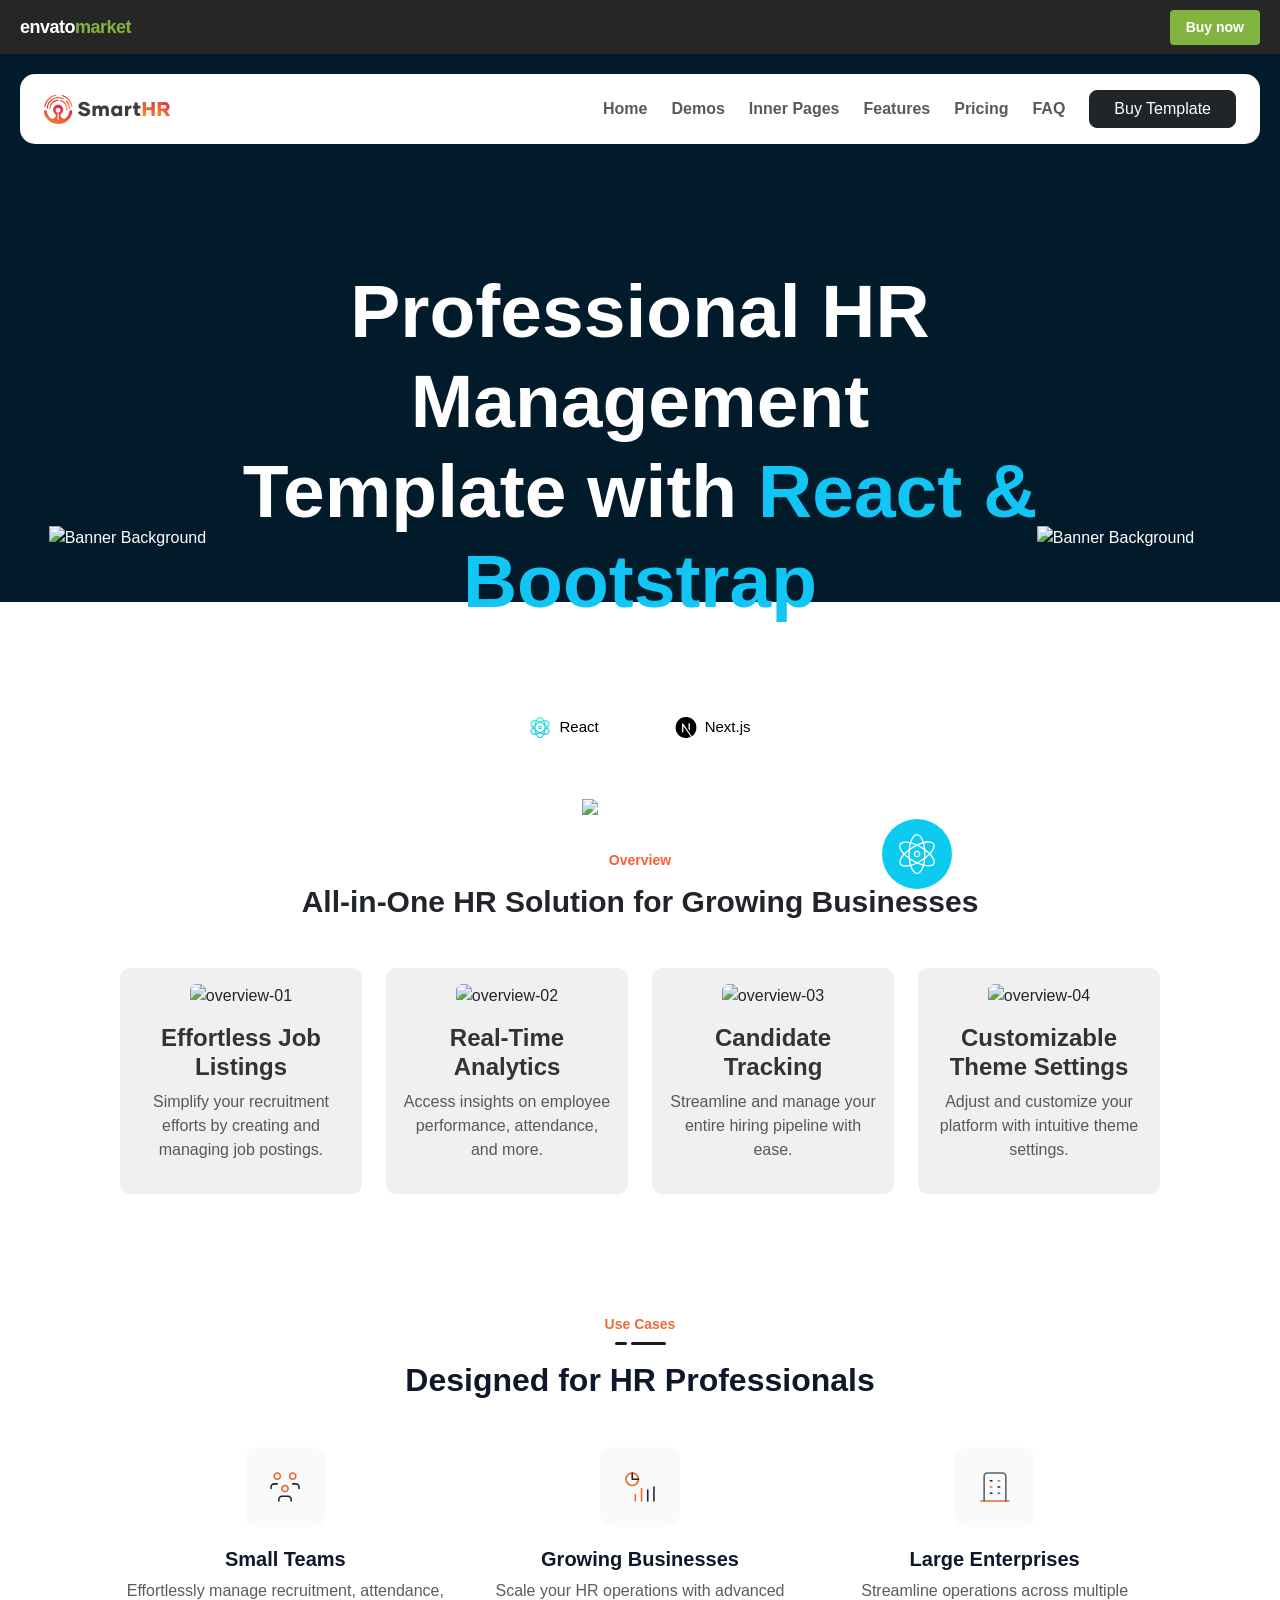
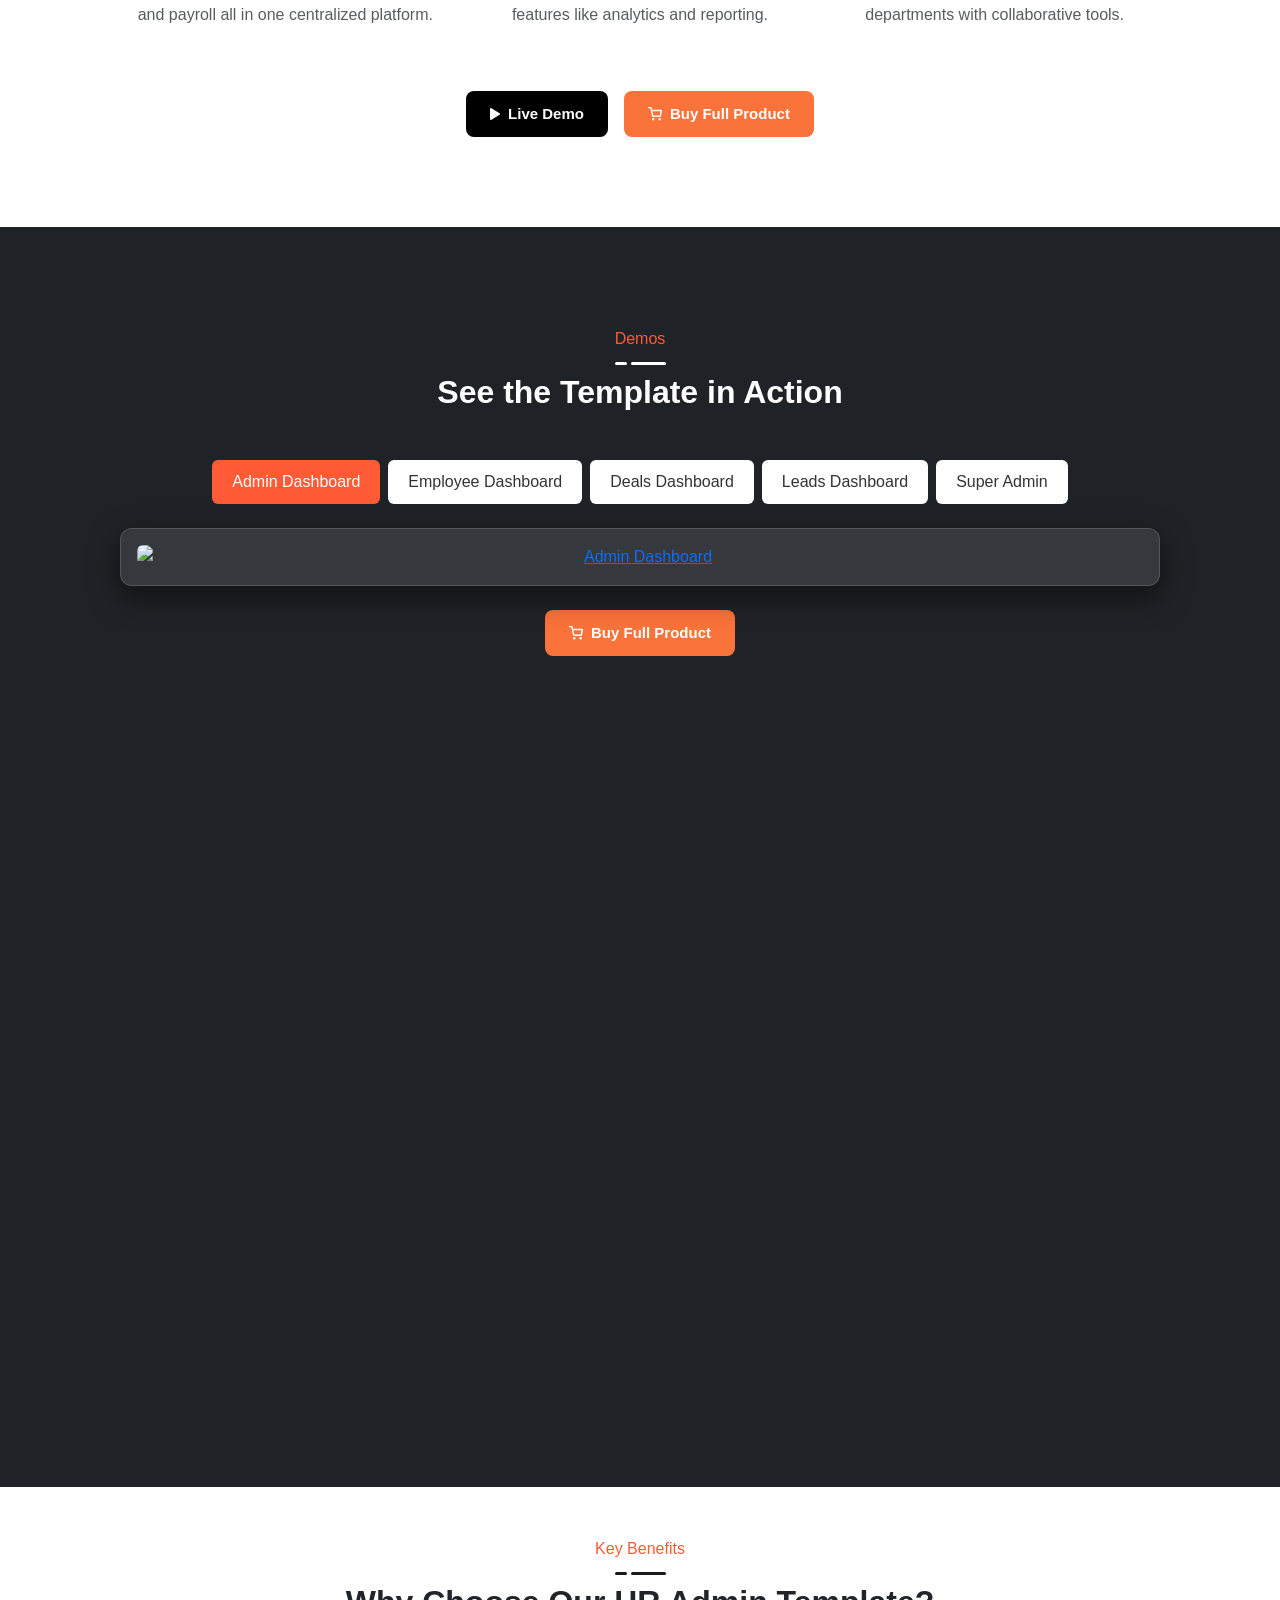
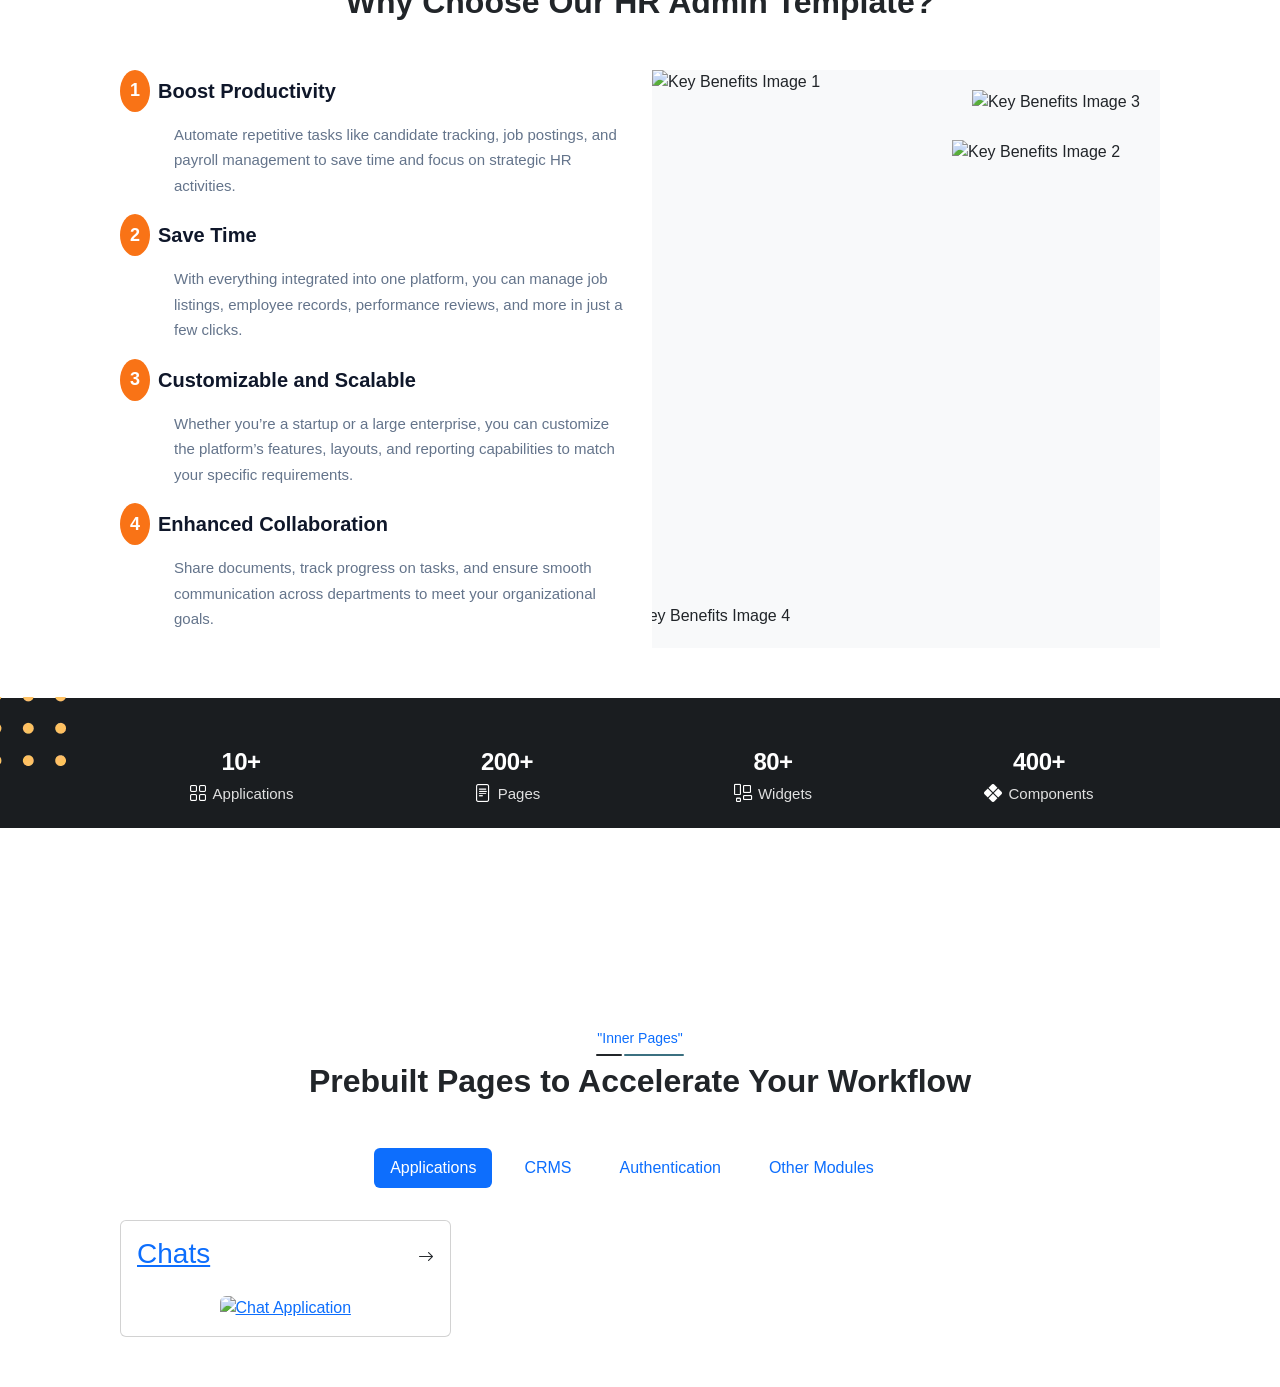
==== commit dd52808b: "picture and code edit picture and code edit" ====
--- a/Index.html
+++ b/Index.html
@@ -648,7 +648,77 @@
             left: -30px;
             z-index: 2;
         }
-        
+
+        /* Counter Section Container */
+        .counter-sec {
+            background-color: #1a1d20;
+            height: 130px;
+            /* Dark premium background from your image */
+            padding: -10px;
+
+            font-family: 'Inter', sans-serif;
+            /* Clean modern font matching the image */
+
+        }
+
+        /* Big numbers styling */
+        .counter-number {
+            color: #ffffff;
+            font-size: 1.5rem;
+            /* Large bold text */
+            font-weight: 700;
+            margin-bottom: 4px;
+            letter-spacing: -0.5px;
+        }
+
+        /* Labels & Icons styling */
+        .counter-label {
+            color: #e0e0e0;
+            /* Subtle white/gray */
+            font-size: 15px;
+            font-weight: 500;
+            display: inline-flex;
+            align-items: center;
+            gap: 6px;
+            /* Space between icon and text */
+            margin: 0;
+        }
+
+        /* Icons styling (matching the yellowish-orange accent theme) */
+        .counter-label i {
+            color: white;
+            /* Accent color for the design icons */
+            font-size: 18px;
+        }
+
+        /* Optional responsive tweak: keeps layout looking good on smaller screens */
+        @media (max-width: 576px) {
+            .counter-number {
+                font-size: 2rem;
+            }
+
+            .counter-label {
+                font-size: 13px;
+            }
+        }
+
+        .sec-bg-8 {
+            position: relative;
+            left: -600px;
+            top: -135px;
+        }
+
+        .sec-bg-7 {
+            position: relative;
+
+            right: -650px;
+            top: -100px;
+        }
+
+        .inner-pages-sec {
+            background-color: white;
+
+        }
     </style>
 </head>
 
@@ -1152,73 +1222,127 @@
     <section class="section counter-sec">
         <div class="container">
             <div class="row g-4">
-                <div class="col-sm-6 col-lg-3">
-                    <div class="counter-item text-center wow fadeInUp" data-wow-delay="0.2s"
-                        style="visibility: visible; animation-delay: 0.2s; animation-name: fadeInUp;">
-                        <h3 class="text-white mb-1">
-                            <span class="count-digit counter-loaded">10</span>
-                            "+"
+                <div class="col-6 col-lg-3">
+                    <div class="counter-item text-center wow fadeInUp" data-wow-delay="0.2s">
+                        <h3 class="counter-number">
+                            <span class="count-digit counter-loaded">10</span>+
                         </h3>
-                        <p class="fw-medium fs-14 text-white">
-                            <i class="ti ti-apps me-1">
-                                ::before
-                            </i>
-                            "Applications"
+                        <p class="counter-label">
+                            <i class="bi bi-grid"></i> Applications
                         </p>
                     </div>
                 </div>
-                <div class="col-sm-6 col-lg-3">
-                    <div class="counter-item text-center wow fadeInUp" data-wow-delay="0.4s"
-                        style="visibility: visible; animation-delay: 0.4s; animation-name: fadeInUp;">
-                        <h3 class="text-white mb-1">
-                            <span class="count-digit counter-loaded">200</span>
-                            "+"
+
+                <div class="col-6 col-lg-3">
+                    <div class="counter-item text-center wow fadeInUp" data-wow-delay="0.4s">
+                        <h3 class="counter-number">
+                            <span class="count-digit counter-loaded">200</span>+
                         </h3>
-                        <p class="fw-medium fs-14 text-white">
-                            <i class="ti ti-files me-1">
-                                ::before
-                            </i>
-                            "Pages"
+                        <p class="counter-label">
+                            <i class="bi bi-file-text"></i> Pages
                         </p>
                     </div>
                 </div>
-                <div class="col-sm-6 col-lg-3">
-                    <div class="counter-item text-center wow fadeInUp" data-wow-delay="0.6s"
-                        style="visibility: visible; animation-delay: 0.6s; animation-name: fadeInUp;">
-                        <h3 class="text-white mb-1">
-                            <span class="count-digit counter-loaded">80</span>
-                            "+"
+
+                <div class="col-6 col-lg-3">
+                    <div class="counter-item text-center wow fadeInUp" data-wow-delay="0.6s">
+                        <h3 class="counter-number">
+                            <span class="count-digit counter-loaded">80</span>+
                         </h3>
-                        <p class="fw-medium fs-14 text-white">
-                            <i class="ti ti-brand-hipchat me-1">
-                                ::before
-                            </i>
-                            "Widgets"
+                        <p class="counter-label">
+                            <i class="bi bi-layout-wtf"></i> Widgets
                         </p>
                     </div>
                 </div>
-                <div class="col-sm-6 col-lg-3">
-                    <div class="counter-item text-center wow fadeInUp" data-wow-delay="0.8s"
-                        style="visibility: visible; animation-delay: 0.8s; animation-name: fadeInUp;">
-                        <h3 class="text-white mb-1">
-                            <span class="count-digit counter-loaded">400</span>
-                            "+"
+
+                <div class="col-6 col-lg-3">
+                    <div class="counter-item text-center wow fadeInUp" data-wow-delay="0.8s">
+                        <h3 class="counter-number">
+                            <span class="count-digit counter-loaded">400</span>+
                         </h3>
-                        <p class="fw-medium fs-14 text-white">
-                            <i class="ti ti-users me-1">
-                                ::before
-                            </i>
-                            "Components"
+                        <p class="counter-label">
+                            <i class="bi bi-x-diamond-fill"></i> Components
                         </p>
                     </div>
                 </div>
             </div>
-        </div>
-        <div class="sec-bg">
-
+            <div class="sec-bg">
+                <img src="/assets/images/Img/sec-bg-08.webp" class="sec-bg-8" alt="img">
+                <img src="/assets/images/Img/sec-bg-07.webp" class="sec-bg-7" alt="img">
+            </div>
         </div>
     </section>
-
+    <section class="section inner-pages-sec custom-padding" id="inner-pages">
+        <div class="container">
+            <div class="section-header text-center">
+                <div class="fs-14 fw-medium text-primary title-bar mb-2">
+                    "Inner Pages"
+                    <i class="line-small"></i>
+                    <i class="line-large"></i>
+                </div>
+                <h2 class="fw-bold mb-5">Prebuilt Pages to Accelerate Your Workflow</h2>
+            </div>
+            <div class="template-inner-tab">
+                <ul class="nav nav-pills justify-content-center mb-4" id="pills-tab2" role="tablist">
+                    <li class="nav-item me-3 mb-2" role="presentation">
+                        <button class="nav-link active" id="pills-dashboard-tab6" data-bs-toggle="pill"
+                            data-bs-target="#pills-dashboard6" type="button" role="tab"
+                            aria-selected="true">Applications</button>
+                    </li>
+                    <li class="nav-item me-3 mb-2" role="presentation"><button class="nav-link"
+                            id="pills-dashboard-tab7" data-bs-toggle="pill" data-bs-target="#pills-dashboard7"
+                            type="button" role="tab" aria-selected="false" tabindex="-1">CRMS</button>
+                    </li>
+                    <li class="nav-item me-3 mb-2" role="presentation"><button class="nav-link"
+                            id="pills-dashboard-tab8" data-bs-toggle="pill" data-bs-target="#pills-dashboard8"
+                            type="button" role="tab" aria-selected="false" tabindex="-1">Authentication</button></li>
+                    <li class="nav-item me-3 mb-2" role="presentation"><button class="nav-link"
+                            id="pills-dashboard-tab9" data-bs-toggle="pill" data-bs-target="#pills-dashboard9"
+                            type="button" role="tab" aria-selected="false" tabindex="-1">Other Modules</button></li>
+                </ul>
+
+                <div class="tab-content dashboard-tab">
+                    <div class="tab-pane fade active show" id="pills-dashboard6" role="tabpanel"
+                        aria-labelledby="pills-dashboard-tab6">
+                        <div class="row justify-content-center">
+                            <div class="col-lg-4 col-md-6">
+                                <div class="card card-hover">
+                                    <div class="card-body">
+                                        <div class="d-flex align-items-center justify-content-between mb-3">
+                                            <h3 class="fs-20">
+                                                <a href="https://smarthr.dreamstechnologies.com/react/template/application/chat"
+                                                    target="_blank">Chats</a>
+                                            </h3>
+                                            <a href="https://smarthr.dreamstechnologies.com/react/template/application/chat"
+                                                target="_blank" class="fs-24"></a>
+                                            <i class="bi bi-arrow-right"></i>
+                                        </div>
+                                        <div class="inner-img-bg">
+                                            <a href="https://smarthr.dreamstechnologies.com/react/template/application/chat"
+                                                target="_blank">
+                                                <img src="/assets/images/img/inner-page-01.jpg" alt="Chat Application"
+                                                    class="img-fluid rounded">
+                                            </a>
+                                        </div>
+                                    </div>
+                                </div>
+                            </div>
+                            <div class="col-lg-4 col-md-6"></div>
+                            <div class="col-lg-4 col-md-6"></div>
+                            <div class="col-lg-4 col-md-6"></div>
+                            <div class="col-lg-4 col-md-6"></div>
+                            <div class="col-lg-4 col-md-6"></div>
+                            <div class="col-lg-4 col-md-6"></div>
+                            <div class="col-lg-4 col-md-6"></div>
+                            <div class="col-lg-4 col-md-6"></div>
+                        </div>
+                    </div>
+                </div>
+            </div>
+            <div class="sec-bg">
+            </div>
+        </div>
+    </section>
     <!-- Bootstrap 5 JS Bundle CDN (required for navbar mobile toggle) -->
     <script src="https://cdn.jsdelivr.net/npm/bootstrap@5.3.3/dist/js/bootstrap.bundle.min.js"></script>
 </body>
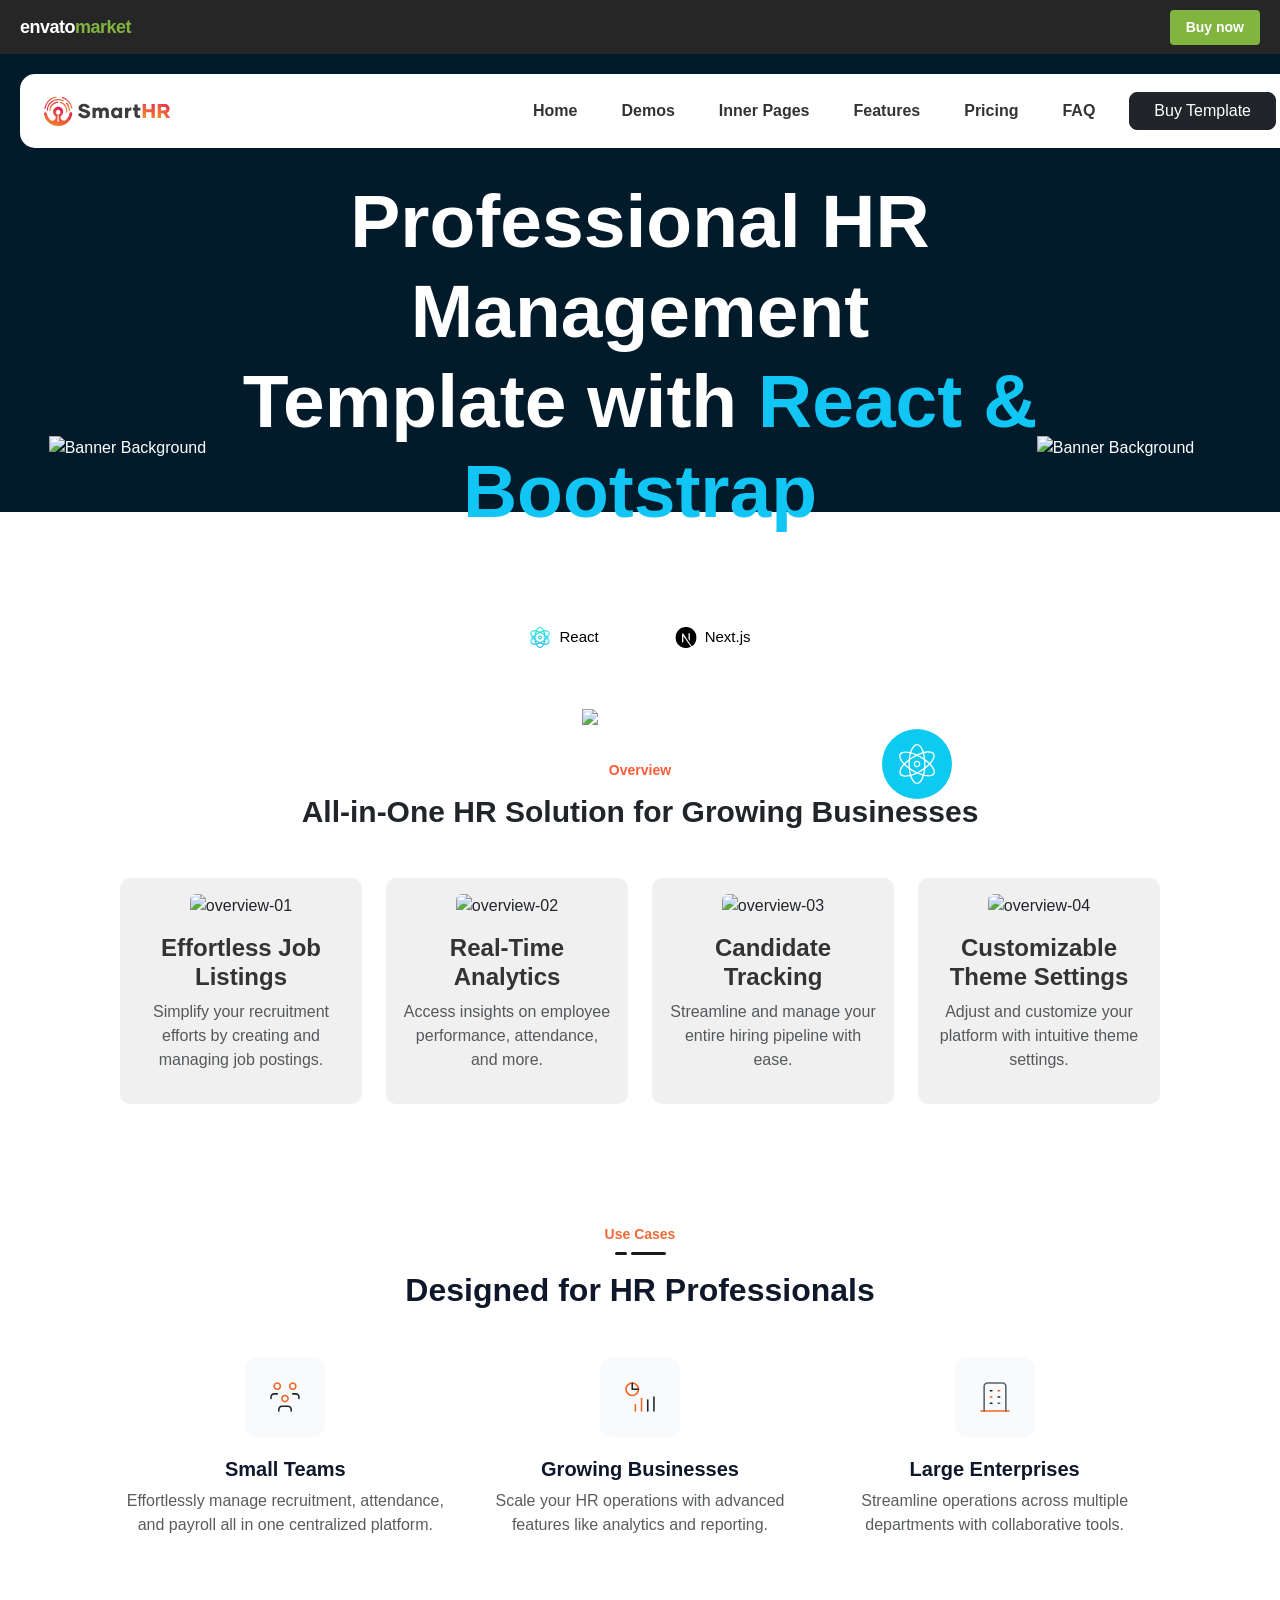
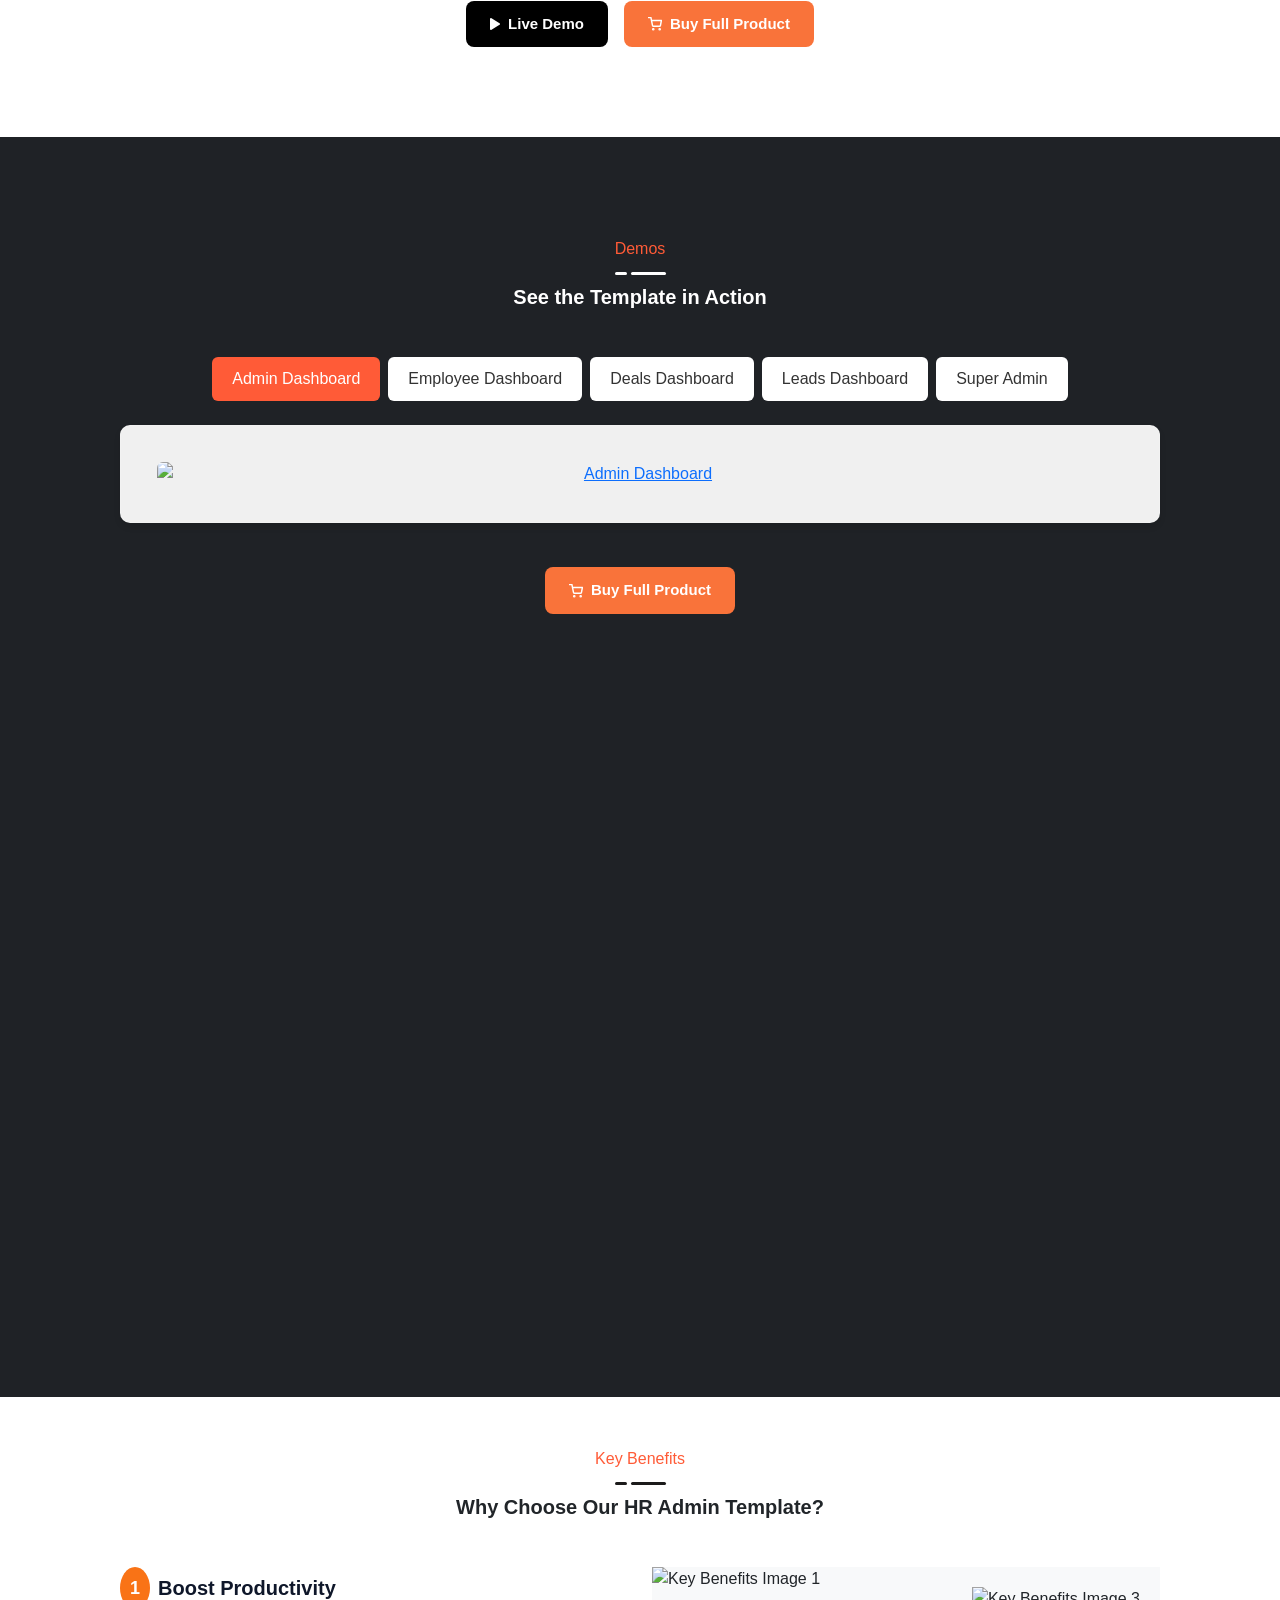
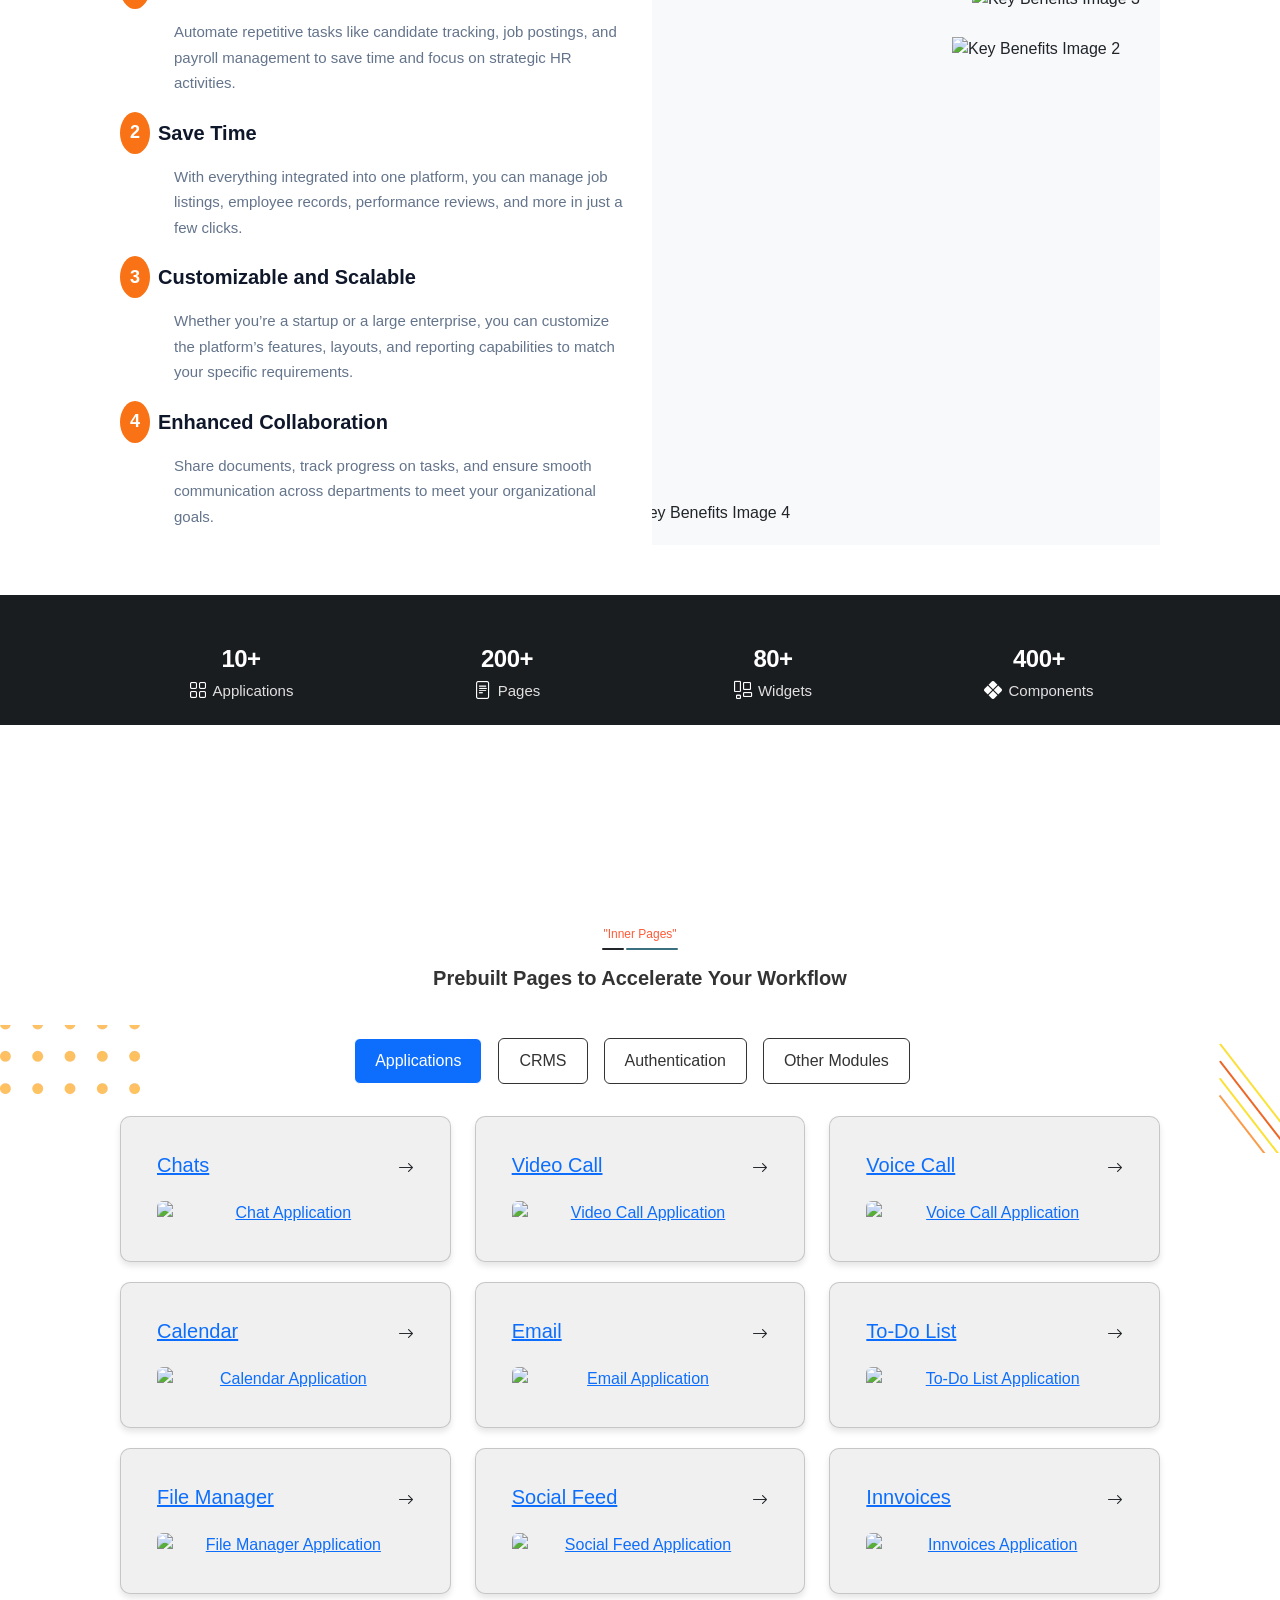
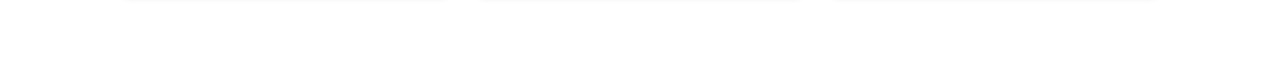
==== commit ee1d5eb7: "Photo and code edits Photo and code edits" ====
--- a/Index.html
+++ b/Index.html
@@ -11,715 +11,8 @@
 
     <!-- Bootstrap Icons CDN -->
     <link href="https://cdn.jsdelivr.net/npm/bootstrap-icons@1.11.3/font/bootstrap-icons.min.css" rel="stylesheet">
-
-    <style>
-        /* Global */
-        body {
-            background: #021b2b;
-            font-family: Arial, sans-serif;
-        }
-
-        /* Navbar */
-        .smarthr-navbar {
-            background: white;
-            margin: 20px;
-            padding: 15px 30px;
-            border-radius: 15px;
-        }
-
-        .preview_header {
-            background-color: #262626;
-            height: 54px;
-            padding: 0 20px;
-            display: flex;
-            justify-content: space-between;
-            align-items: center;
-            font-family: Arial, sans-serif;
-            position: relative;
-            z-index: 1050;
-        }
-
-        .header-envato_market {
-            color: #ffffff;
-            font-size: 18px;
-            font-weight: bold;
-            text-decoration: none;
-            letter-spacing: -0.5px;
-        }
-
-        .header-envato_market span {
-            color: #82b440;
-        }
-
-        .header-buy-now {
-            background-color: #82b440;
-            color: #ffffff;
-            text-decoration: none;
-            padding: 7px 16px;
-            font-size: 14px;
-            font-weight: bold;
-            border-radius: 4px;
-            transition: background 0.2s ease;
-            display: inline-block;
-        }
-
-        .header-buy-now:hover {
-            background-color: #6f9d33;
-            color: #ffffff;
-        }
-
-
-        .logo-text {
-            background-size: contain;
-            background-repeat: no-repeat;
-            font-size: 26px;
-            font-weight: bold;
-            color: black;
-        }
-
-        .logo-text span {
-            color: orange;
-        }
-
-        /* Hero */
-        .hero {
-            color: white;
-            margin-bottom: -450px;
-
-        }
-
-        .main-text {
-            font-size: clamp(40px, 6vw, 75px);
-            line-height: 1.2;
-            font-weight: bold;
-        }
-
-        .blue {
-            color: #11c5f5;
-        }
-
-        .banner-img {
-            margin-top: 100 px;
-            display: flex;
-            justify-content: center;
-            align-items: top;
-
-        }
-
-        .second-bg2 {
-            margin-top: 50px;
-            display: flex;
-            justify-content: left;
-            align-items: top;
-        }
-
-        .banner-bg-1 {
-            position: relative;
-            top: -1150px;
-            left: -200px;
-
-        }
-
-        .banner-bg-2 {
-            position: relative;
-            top: -1100px;
-            left: 700px;
-        }
-
-        .banner-bg-3 {
-            position: relative;
-            top: -350px;
-            right: -430px;
-            z-index: -1;
-        }
-
-        .banner-bg-4 {
-            position: relative;
-            top: -350px;
-            left: -720px;
-            z-index: -1;
-        }
-
-        /* Tech Buttons */
-        .tech-btn {
-            background: white;
-            border: none;
-            border-radius: 8px;
-            padding: 12px 30px;
-            font-size: 15px;
-            cursor: pointer;
-            display: inline-flex;
-            align-items: center;
-            gap: 8px;
-        }
-
-        /* Floating animation */
-        .floating-y {
-            animation: floating-y 3s linear infinite;
-            animation-name: floating-y;
-            animation-duration: 3s;
-            animation-iteration-count: infinite;
-            animation-timing-function: linear;
-        }
-
-        @keyframes floating-y {
-
-            0%,
-            100% {
-                transform: translateY(-30px);
-            }
-
-            50% {
-                transform: translateY(-10px);
-            }
-        }
-
-        /* Overview Section */
-        .overview {
-            padding: 100px 0;
-            background-color: white;
-            height: 600px;
-
-        }
-
-        .second-bg {
-            margin: -200px 0;
-            text-align: right;
-            position: relative;
-        }
-
-        .sec-bg-03 {
-            position: relative;
-            top: -500px;
-            ;
-            right: -750px;
-
-        }
-
-        .sec-bg-04 {
-            position: relative;
-            top: 50px;
-            ;
-            left: -750px;
-        }
-
-        .section-header .title-bar {
-            position: relative;
-            display: inline-block;
-            text-align: center;
-        }
-
-        .section-header .title-bar::before {
-            content: "";
-            width: 30%;
-            height: 2px;
-            border-radius: 10px;
-            background: #212529;
-            position: absolute;
-            left: -1px;
-            bottom: -2px;
-        }
-
-        .section-header .title-bar::after {
-            content: "";
-            width: 70%;
-            height: 2px;
-            border-radius: 10px;
-            background: #3b7080;
-            position: absolute;
-            right: -1px;
-            bottom: -2px;
-        }
-
-
-        .section-title {
-            color: orange;
-            font-size: 12px;
-            font-weight: bold;
-        }
-
-        .container {
-            /* color: orange; */
-            text-align: center;
-
-            padding: 50px;
-            /* text-decoration: underline; */
-        }
-
-        .heading {
-            color: #333;
-            text-align: center;
-            font-size: 30px;
-            font-weight: bold;
-            margin-top: 10px;
-        }
-
-        .details {
-            display: flex;
-            justify-content: center;
-            align-items: center;
-            gap: 30px;
-            margin-top: -10px;
-
-        }
-
-        .overview-card {
-            background-color: #f0f0f0;
-            border-radius: 10px;
-            overflow: hidden;
-            transition: transform 0.3s ease;
-        }
-
-        .overview-card:hover {
-            transform: scale(1.05);
-        }
-
-        .overview-card img {
-            width: 100%;
-        }
-
-        /* Use Case Section */
-        .section-usecase {
-            background-color: white;
-            padding: 60px 0 40px;
-        }
-
-        /* જૂની અન્ડરલાઇન હટાવવા અને ટેક્સ્ટ સ્ટાઇલ માટે */
-        .usecase-badge {
-            color: #f06a38;
-            font-size: 14px;
-            font-weight: bold;
-            text-decoration: none;
-            display: inline-block;
-        }
-
-        /* બંને લાઇનોને સેન્ટરમાં લાવવા માટે */
-        .title-lines.dark-lines {
-            display: flex;
-            justify-content: center;
-            align-items: center;
-            gap: 4px;
-            /* બંને લાઇન વચ્ચેની જગ્યા */
-            margin-top: 6px;
-            /* લખાણ અને લાઇન વચ્ચેની જગ્યા */
-        }
-
-        /* નાની અને મોટી બંને લાઇન માટેનો કલર અને જાડાઈ */
-        .title-lines.dark-lines i {
-            display: inline-block;
-            height: 3px;
-            /* લાઇનની જાડાઈ */
-            background-color: #1b1a1a !important;
-            /* તમારો કસ્ટમ ડાર્ક કલર */
-            border-radius: 2px;
-            /* છેડા ગોળ કરવા માટે */
-        }
-
-        /* નાની લાઇનની લંબાઈ */
-        .title-lines.dark-lines .line-small {
-            width: 12px;
-        }
-
-        /* મોટી લાઇનની લંબાઈ */
-        .title-lines.dark-lines .line-large {
-            width: 35px;
-        }
-
-        .usecase-icon-box {
-            width: 80px;
-            height: 80px;
-            background-color: #f8fafc;
-            border-radius: 12px;
-            display: flex;
-            justify-content: center;
-            align-items: center;
-            margin: 0 auto 20px;
-        }
-
-        .usecase-icon-box img {
-            width: 38px;
-            height: 38px;
-        }
-
-        /* CTA Buttons */
-        .cta-btn {
-            background-color: black;
-            color: white;
-            padding: 12px 24px;
-            border-radius: 8px;
-            text-decoration: none;
-            display: inline-flex;
-            align-items: center;
-            gap: 8px;
-            font-weight: 600;
-            font-size: 15px;
-            transition: background 0.2s;
-        }
-
-        .cta-btn:hover {
-            background-color: #333;
-            color: white;
-        }
-
-        .cta-btn2 {
-            background-color: #f9733a;
-            color: white;
-            padding: 12px 24px;
-            border-radius: 8px;
-            text-decoration: none;
-            display: inline-flex;
-            align-items: center;
-            gap: 8px;
-            font-weight: 600;
-            font-size: 15px;
-            transition: background 0.2s;
-        }
-
-        .cta-btn2:hover {
-            background-color: #e05e28;
-            color: white;
-        }
-
-        /* Section title underline */
-        .title-bar {
-            color: #ff5b37;
-            font-size: 14px;
-            font-weight: bold;
-            position: relative;
-            display: inline-block;
-            padding-bottom: 5px;
-            margin-top: 150px;
-        }
-
-
-
-
-        /* Section Background */
-        .demo-sec {
-            background-color: #1f2226;
-            height: 1260px;
-            padding: 50px;
-            position: relative;
-            z-index: 1;
-            overflow: hidden;
-        }
-
-        /* Header Text Color */
-        .text-orange {
-            color: #ff5b37;
-
-        }
-
-        .sec-bg-02 {
-            position: absolute;
-            top: 0;
-            right: -700px;
-            width: 100%;
-            height: 100%;
-            z-index: -1;
-        }
-
-        /* Nav Pills (Tabs) Styling */
-        .demo-sec .nav-pills .nav-link {
-            background-color: #ffffff;
-            color: #333333;
-            font-weight: 500;
-            border-radius: 6px;
-            padding: 10px 20px;
-            border: none;
-            transition: all 0.3s ease;
-        }
-
-        /* Active Tab Styling */
-        .demo-sec .nav-pills .nav-link.active {
-            background-color: #ff5b37 !important;
-            color: #ffffff !important;
-        }
-
-        .template-inner-tab .nav-link:hover {
-            background: #f9733a;
-            color: white;
-            transform: translateY(-3px);
-            box-shadow: 0 8px 20px rgba(249, 115, 58, 0.4);
-        }
-
-        /* Dashboard Preview Container */
-        .dashboard-card {
-            background-color: rgba(255, 255, 255, 0.1);
-            border: 1px solid rgba(255, 255, 255, 0.15);
-            border-radius: 12px;
-            box-shadow: 0 10px 30px rgba(0, 0, 0, 0.5);
-        }
-
-        .dashboard-card img {
-            width: 100%;
-            height: auto;
-            display: block;
-        }
-
-        .dashboard-card:hover {
-            transform: translateY(-3px);
-            transition: all 0.3s ease;
-            box-shadow: 0 8px 20px rgba(249, 115, 58, 0.4);
-        }
-
-
-
-        /* Buy Template Button */
-        .btn-buy-template {
-            background-color: #ff5b37;
-            color: #ffffff;
-            font-weight: 600;
-            padding: 12px 30px;
-            border-radius: 6px;
-            text-decoration: none;
-            display: inline-flex;
-            align-items: center;
-            transition: background-color 0.3s ease;
-        }
-
-        .btn-buy-template:hover {
-            background-color: #e04b2c;
-            color: #ffffff;
-        }
-
-        /* Demos text color*/
-        .text-orange {
-            color: #ff5b37;
-            display: inline-block;
-            text-align: center;
-        }
-
-
-        .title-lines {
-            display: flex;
-            justify-content: center;
-
-            align-items: center;
-            gap: 4px;
-
-            margin-top: 6px;
-
-        }
-
-
-        .title-lines .line-small {
-            display: inline-block;
-            width: 12px;
-
-            height: 3px;
-
-            background-color: #ffffff !important;
-            border-radius: 2px;
-        }
-
-        .title-lines .line-large {
-            display: inline-block;
-            width: 35px;
-
-            height: 3px;
-
-            background-color: #ffffff !important;
-            border-radius: 2px;
-        }
-
-        .sec-bg-01 {
-            position: relative;
-            top: 1300;
-            left: -700px;
-            width: 100%;
-            height: 100%;
-
-        }
-
-        /* Key Benefits */
-        .section.key-benifit-sec {
-            background-color: white;
-
-        }
-
-        .fs-14.fw-medium.mb-2.text-orange.text-center {
-            display: flex;
-            flex-direction: column;
-            align-items: center;
-            gap: 5px;
-
-        }
-
-
-        .title-lines.dark-lines {
-            display: flex;
-            justify-content: center;
-            align-items: center;
-            gap: 4px;
-
-            margin-top: 6px;
-        }
-
-        .title-lines.dark-lines i {
-            display: inline-block;
-            height: 3px;
-
-            background-color: #1b1a1a !important;
-
-            border-radius: 2px;
-
-        }
-
-        .title-lines.dark-lines .line-small {
-            width: 12px;
-        }
-
-        .title-lines.dark-lines .line-large {
-            width: 35px;
-        }
-
-        .key-steps {
-            margin-bottom: 10px;
-        }
-
-        .key-steps span {
-            width: 30px;
-            height: 42px;
-            min-width: 30px;
-            border-radius: 50%;
-            background: #f97316;
-            color: #fff;
-            font-size: 18px;
-            font-weight: 700;
-        }
-
-        .key-steps h3 {
-            font-size: 20px;
-            font-weight: 700;
-            color: #0f172a;
-        }
-
-        .key-steps p {
-            margin-left: 54px;
-            margin-top: 10px;
-            color: #64748b;
-            font-size: 15px;
-            line-height: 1.7;
-        }
-
-        /* remove truncate */
-        .text-truncate,
-        .line-clamp-2 {
-            overflow: visible !important;
-            white-space: normal !important;
-            display: block !important;
-        }
-
-        .key-sec-img {
-            position: relative;
-            min-height: 500px;
-            overflow: hidden;
-        }
-
-        /* Background Image */
-        .key-bg-01 {
-            position: absolute;
-            top: 0;
-            left: 0;
-            z-index: 3;
-        }
-
-        /* Main Front Image */
-        .key-bg-02 {
-            position: absolute;
-            top: 70px;
-            left: 300px;
-            z-index: 3;
-        }
-
-        /* Top Shape */
-        .key-bg-03 {
-            position: absolute;
-            top: 20px;
-            right: 20px;
-            z-index: 2;
-        }
-
-        /* Bottom Shape */
-        .key-bg-04 {
-            position: absolute;
-            bottom: 20px;
-            left: -30px;
-            z-index: 2;
-        }
-
-        /* Counter Section Container */
-        .counter-sec {
-            background-color: #1a1d20;
-            height: 130px;
-            /* Dark premium background from your image */
-            padding: -10px;
-
-            font-family: 'Inter', sans-serif;
-            /* Clean modern font matching the image */
-
-        }
-
-        /* Big numbers styling */
-        .counter-number {
-            color: #ffffff;
-            font-size: 1.5rem;
-            /* Large bold text */
-            font-weight: 700;
-            margin-bottom: 4px;
-            letter-spacing: -0.5px;
-        }
-
-        /* Labels & Icons styling */
-        .counter-label {
-            color: #e0e0e0;
-            /* Subtle white/gray */
-            font-size: 15px;
-            font-weight: 500;
-            display: inline-flex;
-            align-items: center;
-            gap: 6px;
-            /* Space between icon and text */
-            margin: 0;
-        }
-
-        /* Icons styling (matching the yellowish-orange accent theme) */
-        .counter-label i {
-            color: white;
-            /* Accent color for the design icons */
-            font-size: 18px;
-        }
-
-        /* Optional responsive tweak: keeps layout looking good on smaller screens */
-        @media (max-width: 576px) {
-            .counter-number {
-                font-size: 2rem;
-            }
-
-            .counter-label {
-                font-size: 13px;
-            }
-        }
-
-        .sec-bg-8 {
-            position: relative;
-            left: -600px;
-            top: -135px;
-        }
-
-        .sec-bg-7 {
-            position: relative;
-
-            right: -650px;
-            top: -100px;
-        }
-
-        .inner-pages-sec {
-            background-color: white;
-
-        }
-    </style>
+    <link rel="stylesheet" href="/css/style.css">
+
 </head>
 
 <body>
@@ -1275,7 +568,7 @@
     <section class="section inner-pages-sec custom-padding" id="inner-pages">
         <div class="container">
             <div class="section-header text-center">
-                <div class="fs-14 fw-medium text-primary title-bar mb-2">
+                <div class="fs-14 fw-medium text-orange title-bar mb-2">
                     "Inner Pages"
                     <i class="line-small"></i>
                     <i class="line-large"></i>
@@ -1309,7 +602,7 @@
                                 <div class="card card-hover">
                                     <div class="card-body">
                                         <div class="d-flex align-items-center justify-content-between mb-3">
-                                            <h3 class="fs-20">
+                                            <h3 class="fs-5">
                                                 <a href="https://smarthr.dreamstechnologies.com/react/template/application/chat"
                                                     target="_blank">Chats</a>
                                             </h3>
@@ -1327,14 +620,722 @@
                                     </div>
                                 </div>
                             </div>
-                            <div class="col-lg-4 col-md-6"></div>
-                            <div class="col-lg-4 col-md-6"></div>
-                            <div class="col-lg-4 col-md-6"></div>
-                            <div class="col-lg-4 col-md-6"></div>
-                            <div class="col-lg-4 col-md-6"></div>
-                            <div class="col-lg-4 col-md-6"></div>
-                            <div class="col-lg-4 col-md-6"></div>
-                            <div class="col-lg-4 col-md-6"></div>
+                            <div class="col-lg-4 col-md-6">
+                                <div class="card card-hover">
+                                    <div class="card-body">
+                                        <div class="d-flex align-items-center justify-content-between mb-3">
+                                            <h3 class="fs-5">
+                                                <a href="https://smarthr.dreamstechnologies.com/react/template/application/video-call"
+                                                    target="_blank">Video Call</a>
+                                            </h3>
+                                            <a href="https://smarthr.dreamstechnologies.com/react/template/application/video-call"
+                                                target="_blank" class="fs-24"></a>
+                                            <i class="bi bi-arrow-right"></i>
+                                        </div>
+                                        <div class="inner-img-bg">
+                                            <a href="https://smarthr.dreamstechnologies.com/react/template/application/video-call"
+                                                target="_blank">
+                                                <img src="/assets/images/img/inner-page-02.jpg"
+                                                    alt="Video Call Application" class="img-fluid rounded">
+                                            </a>
+                                        </div>
+                                    </div>
+                                </div>
+                            </div>
+                            <div class="col-lg-4 col-md-6">
+                                <div class="card card-hover">
+                                    <div class="card-body">
+                                        <div class="d-flex align-items-center justify-content-between mb-3">
+                                            <h3 class="fs-5">
+                                                <a href="https://smarthr.dreamstechnologies.com/react/template/application/voice-call"
+                                                    target="_blank">Voice Call</a>
+                                            </h3>
+                                            <a href="https://smarthr.dreamstechnologies.com/react/template/application/voice-call"
+                                                target="_blank" class="fs-24"></a>
+                                            <i class="bi bi-arrow-right"></i>
+                                        </div>
+                                        <div class="inner-img-bg">
+                                            <a href="https://smarthr.dreamstechnologies.com/react/template/application/voice-call"
+                                                target="_blank">
+                                                <img src="/assets/images/img/inner-page-03.jpg"
+                                                    alt="Voice Call Application" class="img-fluid rounded">
+                                            </a>
+                                        </div>
+                                    </div>
+                                </div>
+                            </div>
+                            <div class="col-lg-4 col-md-6">
+                                <div class="card card-hover">
+                                    <div class="card-body">
+                                        <div class="d-flex align-items-center justify-content-between mb-3">
+                                            <h3 class="fs-5">
+                                                <a href="https://smarthr.dreamstechnologies.com/react/template/application/calendar"
+                                                    target="_blank">Calendar</a>
+                                            </h3>
+                                            <a href="https://smarthr.dreamstechnologies.com/react/template/application/calendar"
+                                                target="_blank" class="fs-24"></a>
+                                            <i class="bi bi-arrow-right"></i>
+                                        </div>
+                                        <div class="inner-img-bg">
+                                            <a href="https://smarthr.dreamstechnologies.com/react/template/application/calendar"
+                                                target="_blank">
+                                                <img src="/assets/images/img/inner-page-04.jpg"
+                                                    alt="Calendar Application" class="img-fluid rounded">
+                                            </a>
+                                        </div>
+                                    </div>
+                                </div>
+                            </div>
+                            <div class="col-lg-4 col-md-6">
+                                <div class="card card-hover">
+                                    <div class="card-body">
+                                        <div class="d-flex align-items-center justify-content-between mb-3">
+                                            <h3 class="fs-5">
+                                                <a href="https://smarthr.dreamstechnologies.com/react/template/application/email"
+                                                    target="_blank">Email</a>
+                                            </h3>
+                                            <a href="https://smarthr.dreamstechnologies.com/react/template/application/email"
+                                                target="_blank" class="fs-24"></a>
+                                            <i class="bi bi-arrow-right"></i>
+                                        </div>
+                                        <div class="inner-img-bg">
+                                            <a href="https://smarthr.dreamstechnologies.com/react/template/application/email"
+                                                target="_blank">
+                                                <img src="/assets/images/img/inner-page-05.jpg" alt="Email Application"
+                                                    class="img-fluid rounded">
+                                            </a>
+                                        </div>
+                                    </div>
+                                </div>
+                            </div>
+                            <div class="col-lg-4 col-md-6">
+                                <div class="card card-hover">
+                                    <div class="card-body">
+                                        <div class="d-flex align-items-center justify-content-between mb-3">
+                                            <h3 class="fs-5">
+                                                <a href="https://smarthr.dreamstechnologies.com/react/template/application/todo"
+                                                    target="_blank">To-Do List</a>
+                                            </h3>
+                                            <a href="https://smarthr.dreamstechnologies.com/react/template/application/todo"
+                                                target="_blank" class="fs-24"></a>
+                                            <i class="bi bi-arrow-right"></i>
+                                        </div>
+                                        <div class="inner-img-bg">
+                                            <a href="https://smarthr.dreamstechnologies.com/react/template/application/todo"
+                                                target="_blank">
+                                                <img src="/assets/images/img/inner-page-06.jpg"
+                                                    alt="To-Do List Application" class="img-fluid rounded">
+                                            </a>
+                                        </div>
+                                    </div>
+                                </div>
+                            </div>
+                            <div class="col-lg-4 col-md-6">
+                                <div class="card card-hover">
+                                    <div class="card-body">
+                                        <div class="d-flex align-items-center justify-content-between mb-3">
+                                            <h3 class="fs-5">
+                                                <a href="https://smarthr.dreamstechnologies.com/react/template/application/file-manager"
+                                                    target="_blank">File Manager</a>
+                                            </h3>
+                                            <a href="https://smarthr.dreamstechnologies.com/react/template/application/file-manager"
+                                                target="_blank" class="fs-24"></a>
+                                            <i class="bi bi-arrow-right"></i>
+                                        </div>
+                                        <div class="inner-img-bg">
+                                            <a href="https://smarthr.dreamstechnologies.com/react/template/application/file-manager"
+                                                target="_blank">
+                                                <img src="/assets/images/img/inner-page-07.jpg" alt="File Manager Application"
+                                                    class="img-fluid rounded">
+                                            </a>
+                                        </div>
+                                    </div>
+                                </div>
+                            </div>
+                            <div class="col-lg-4 col-md-6">
+                                <div class="card card-hover">
+                                    <div class="card-body">
+                                        <div class="d-flex align-items-center justify-content-between mb-3">
+                                            <h3 class="fs-5">
+                                                <a href="https://smarthr.dreamstechnologies.com/react/template/application/social-feed"
+                                                    target="_blank">Social Feed</a>
+                                            </h3>
+                                            <a href="https://smarthr.dreamstechnologies.com/react/template/application/social-feed"
+                                                target="_blank" class="fs-24"></a>
+                                            <i class="bi bi-arrow-right"></i>
+                                        </div>
+                                        <div class="inner-img-bg">
+                                            <a href="https://smarthr.dreamstechnologies.com/react/template/application/social-feed"
+                                                target="_blank">
+                                                <img src="/assets/images/img/inner-page-08.jpg" alt="Social Feed Application"
+                                                    class="img-fluid rounded">
+                                            </a>
+                                        </div>
+                                    </div>
+                                </div>
+                            </div>
+                            <div class="col-lg-4 col-md-6">
+                                <div class="card card-hover">
+                                    <div class="card-body">
+                                        <div class="d-flex align-items-center justify-content-between mb-3">
+                                            <h3 class="fs-5">
+                                                <a href="https://smarthr.dreamstechnologies.com/react/template/application/innvoices"
+                                                    target="_blank">Innvoices</a>
+                                            </h3>
+                                            <a href="https://smarthr.dreamstechnologies.com/react/template/application/innvoices"
+                                                target="_blank" class="fs-24"></a>
+                                            <i class="bi bi-arrow-right"></i>
+                                        </div>
+                                        <div class="inner-img-bg">
+                                            <a href="https://smarthr.dreamstechnologies.com/react/template/application/innvoices"
+                                                target="_blank">
+                                                <img src="/assets/images/img/inner-page-09.jpg" alt="Innvoices Application"
+                                                    class="img-fluid rounded">
+                                            </a>
+                                        </div>
+                                    </div>
+                                </div>
+                            </div>
+                        </div>
+                    </div>
+                    <div class="tab-pane fade" id="pills-dashboard7" role="tabpanel" aria-labelledby="pills-dashboard-tab7">
+                        <div class="row">
+                            <div class="col-lg-4 col-md-6">
+                                <div class="card card-hover">
+                                    <div class="card-body">
+                                        <div class="d-flex align-items-center justify-content-between mb-3">
+                                            <h3 class="fs-5">
+                                                <a href="https://smarthr.dreamstechnologies.com/react/template/contact-list"
+                                                    target="_blank">Contacts</a>
+                                            </h3>
+                                            <a href="https://smarthr.dreamstechnologies.com/react/template/contact-list"
+                                                target="_blank" class="fs-24"></a>
+                                            <i class="bi bi-arrow-right"></i>
+                                        </div>
+                                        <div class="inner-img-bg">
+                                            <a href="https://smarthr.dreamstechnologies.com/react/template/contact-list"
+                                                target="_blank">
+                                                <img src="/assets/images/img/inner-page-10.webp" alt="Contact List Page"
+                                                    class="img-fluid rounded">
+                                            </a>
+                                        </div>
+                                    </div>
+                                </div>
+                            </div>
+                            <div class="col-lg-4 col-md-6">
+                                <div class="card card-hover">
+                                    <div class="card-body">
+                                        <div class="d-flex align-items-center justify-content-between mb-3">
+                                            <h3 class="fs-5">
+                                                <a href="https://smarthr.dreamstechnologies.com/react/template/companies-list"
+                                                    target="_blank">Companies</a>
+                                            </h3>
+                                            <a href="https://smarthr.dreamstechnologies.com/react/template/companies-list"
+                                                target="_blank" class="fs-24"></a>
+                                            <i class="bi bi-arrow-right"></i>
+                                        </div>
+                                        <div class="inner-img-bg">
+                                            <a href="https://smarthr.dreamstechnologies.com/react/template/companies-list"
+                                                target="_blank">
+                                                <img src="/assets/images/img/inner-page-11.webp" alt="Companies List Page"
+                                                    class="img-fluid rounded">
+                                            </a>
+                                        </div>
+                                    </div>
+                                </div>
+                            </div>
+                            <div class="col-lg-4 col-md-6">
+                                <div class="card card-hover">
+                                    <div class="card-body">
+                                        <div class="d-flex align-items-center justify-content-between mb-3">
+                                            <h3 class="fs-5">
+                                                <a href="https://smarthr.dreamstechnologies.com/react/template/deals-list"
+                                                    target="_blank">Deals</a>
+                                            </h3>
+                                            <a href="https://smarthr.dreamstechnologies.com/react/template/deals-list"
+                                                target="_blank" class="fs-24"></a>
+                                            <i class="bi bi-arrow-right"></i>
+                                        </div>
+                                        <div class="inner-img-bg">
+                                            <a href="https://smarthr.dreamstechnologies.com/react/template/deals-list"
+                                                target="_blank">
+                                                <img src="/assets/images/img/inner-page-12.webp" alt="Deals List Page"
+                                                    class="img-fluid rounded">
+                                            </a>
+                                        </div>
+                                    </div>
+                                </div>
+                            </div>
+                            <div class="col-lg-4 col-md-6">
+                                <div class="card card-hover">
+                                    <div class="card-body">
+                                        <div class="d-flex align-items-center justify-content-between mb-3">
+                                            <h3 class="fs-5">
+                                                <a href="https://smarthr.dreamstechnologies.com/react/template/leads-list"
+                                                    target="_blank">Leads</a>
+                                            </h3>
+                                            <a href="https://smarthr.dreamstechnologies.com/react/template/leads-list"
+                                                target="_blank" class="fs-24"></a>
+                                            <i class="bi bi-arrow-right"></i>
+                                        </div>
+                                        <div class="inner-img-bg">
+                                            <a href="https://smarthr.dreamstechnologies.com/react/template/leads-list"
+                                                target="_blank">
+                                                <img src="/assets/images/img/inner-page-13.webp" alt="Leads List Page"
+                                                    class="img-fluid rounded">
+                                            </a>
+                                        </div>
+                                    </div>
+                                </div>    
+                            </div>
+                            <div class="col-lg-4 col-md-6">
+                                <div class="card card-hover">
+                                    <div class="card-body">
+                                        <div class="d-flex align-items-center justify-content-between mb-3">
+                                            <h3 class="fs-5">
+                                                <a href="https://smarthr.dreamstechnologies.com/react/template/pipelines"
+                                                    target="_blank">Pipelines</a>
+                                            </h3>
+                                            <a href="https://smarthr.dreamstechnologies.com/react/template/pipelines"
+                                                target="_blank" class="fs-24"></a>
+                                            <i class="bi bi-arrow-right"></i>
+                                        </div>
+                                        <div class="inner-img-bg">
+                                            <a href="https://smarthr.dreamstechnologies.com/react/template/pipelines"
+                                                target="_blank">
+                                                <img src="/assets/images/img/inner-page-14.webp" alt="Pipelines List Page"
+                                                    class="img-fluid rounded">
+                                            </a>
+                                        </div>
+                                    </div>
+                                </div>
+                            </div>
+                            <div class="col-lg-4 col-md-6">
+                                <div class="card card-hover">
+                                    <div class="card-body">
+                                        <div class="d-flex align-items-center justify-content-between mb-3">
+                                            <h3 class="fs-5">
+                                                <a href="https://smarthr.dreamstechnologies.com/react/template/activities"
+                                                    target="_blank">Activities</a>
+                                            </h3>
+                                            <a href="https://smarthr.dreamstechnologies.com/react/template/activities"
+                                                target="_blank" class="fs-24"></a>
+                                            <i class="bi bi-arrow-right"></i>
+                                        </div>
+                                        <div class="inner-img-bg">
+                                            <a href="https://smarthr.dreamstechnologies.com/react/template/activities"
+                                                target="_blank">
+                                                <img src="/assets/images/img/inner-page-15.webp" alt="Activities Page"
+                                                    class="img-fluid rounded">
+                                            </a>
+                                        </div>
+                                    </div>
+                                </div>
+                            </div>
+                        </div>
+                    </div>
+                    <div class="tab-pane fade" id="pills-dashboard8" role="tabpanel" aria-labelledby="pills-dashboard-tab8">
+                        <div class="row">
+                            <div class="col-lg-4 col-md-6">
+                                <div class="card card-hover">
+                                    <div class="card-body">
+                                        <div class="d-flex align-items-center justify-content-between mb-3">
+                                            <h3 class="fs-5">
+                                                <a href="https://smarthr.dreamstechnologies.com/react/template/sign-up"
+                                                    target="_blank">Sign Up</a>
+                                            </h3>
+                                            <a href="https://smarthr.dreamstechnologies.com/react/template/sign-up"
+                                                target="_blank" class="fs-24"></a>
+                                            <i class="bi bi-arrow-right"></i>
+                                        </div>
+                                        <div class="inner-img-bg">
+                                            <a href="https://smarthr.dreamstechnologies.com/react/template/sign-up"
+                                                target="_blank">
+                                                <img src="/assets/images/img/inner-page-17.jpg" alt="Sign Up Page"
+                                                    class="img-fluid rounded">
+                                            </a>
+                                        </div>
+                                    </div>
+                                </div>
+                            </div>
+                            <div class="col-lg-4 col-md-6">
+                                <div class="card card-hover">
+                                    <div class="card-body">
+                                        <div class="d-flex align-items-center justify-content-between mb-3">
+                                            <h3 class="fs-5">
+                                                <a href="https://smarthr.dreamstechnologies.com/react/template/sign-in"
+                                                    target="_blank">Sign In</a>
+                                            </h3>
+                                            <a href="https://smarthr.dreamstechnologies.com/react/template/sign-in"
+                                                target="_blank" class="fs-24"></a>
+                                            <i class="bi bi-arrow-right"></i>
+                                        </div>
+                                        <div class="inner-img-bg">
+                                            <a href="https://smarthr.dreamstechnologies.com/react/template/sign-in"
+                                                target="_blank">
+                                                <img src="/assets/images/img/inner-page-16.jpg" alt="Sign In Page"
+                                                    class="img-fluid rounded">
+                                            </a>
+                                        </div>
+                                    </div>
+                                </div>
+                            </div>
+                            <div class="col-lg-4 col-md-6">
+                                <div class="card card-hover">
+                                    <div class="card-body">
+                                        <div class="d-flex align-items-center justify-content-between mb-3">
+                                            <h3 class="fs-5">
+                                                <a href="https://smarthr.dreamstechnologies.com/react/template/forgot-password"
+                                                    target="_blank">Forgot Password</a>
+                                            </h3>
+                                            <a href="https://smarthr.dreamstechnologies.com/react/template/forgot-password"
+                                                target="_blank" class="fs-24"></a>
+                                            <i class="bi bi-arrow-right"></i>
+                                        </div>
+                                        <div class="inner-img-bg">
+                                            <a href="https://smarthr.dreamstechnologies.com/react/template/forgot-password"
+                                                target="_blank">
+                                                <img src="/assets/images/img/inner-page-18.jpg" alt="Forgot Password Page"
+                                                    class="img-fluid rounded">
+                                            </a>
+                                        </div>
+                                    </div>
+                                </div>
+                            </div>
+                            <div class="col-lg-4 col-md-6">
+                                <div class="card card-hover">
+                                    <div class="card-body">
+                                        <div class="d-flex align-items-center justify-content-between mb-3">
+                                            <h3 class="fs-5">
+                                                <a href="https://smarthr.dreamstechnologies.com/react/template/lock-screen"
+                                                    target="_blank">Lock Screen</a>
+                                            </h3>
+                                            <a href="https://smarthr.dreamstechnologies.com/react/template/lock-screen"
+                                                target="_blank" class="fs-24"></a>
+                                            <i class="bi bi-arrow-right"></i>
+                                        </div>
+                                        <div class="inner-img-bg">
+                                            <a href="https://smarthr.dreamstechnologies.com/react/template/lock-screen"
+                                                target="_blank">
+                                                <img src="/assets/images/img/inner-page-19.webp" alt="Lock Screen Page"
+                                                    class="img-fluid rounded">
+                                            </a>
+                                        </div>
+                                    </div>
+                                </div>
+                            </div>
+                            <div class="col-lg-4 col-md-6">
+                                <div class="card card-hover">
+                                    <div class="card-body">
+                                        <div class="d-flex align-items-center justify-content-between mb-3">
+                                            <h3 class="fs-5">
+                                                <a href="https://smarthr.dreamstechnologies.com/react/template/error-404"
+                                                    target="_blank">404 Error</a>
+                                            </h3>
+                                            <a href="https://smarthr.dreamstechnologies.com/react/template/error-404"
+                                                target="_blank" class="fs-24"></a>
+                                            <i class="bi bi-arrow-right"></i>
+                                        </div>
+                                        <div class="inner-img-bg">
+                                            <a href="https://smarthr.dreamstechnologies.com/react/template/error-404"
+                                                target="_blank">
+                                                <img src="/assets/images/img/inner-page-20.webp" alt="404 Error Page"
+                                                    class="img-fluid rounded">
+                                            </a>
+                                        </div>
+                                    </div>
+                                </div>
+                            </div>
+                            <div class="col-lg-4 col-md-6">
+                                <div class="card card-hover">
+                                    <div class="card-body">
+                                        <div class="d-flex align-items-center justify-content-between mb-3">
+                                            <h3 class="fs-5">
+                                                <a href="https://smarthr.dreamstechnologies.com/react/template/error-500"
+                                                    target="_blank">500 Error</a>
+                                            </h3>
+                                            <a href="https://smarthr.dreamstechnologies.com/react/template/error-500"
+                                                target="_blank" class="fs-24"></a>
+                                            <i class="bi bi-arrow-right"></i>
+                                        </div>
+                                        <div class="inner-img-bg">
+                                            <a href="https://smarthr.dreamstechnologies.com/react/template/error-500"
+                                                target="_blank">
+                                                <img src="/assets/images/img/inner-page-21.webp" alt="500 Error Page"
+                                                    class="img-fluid rounded">
+                                            </a>
+                                        </div>
+                                    </div>
+                                </div>
+                            </div>
+                            <div class="col-lg-4 col-md-6">
+                                <div class="card card-hover">
+                                    <div class="card-body">
+                                        <div class="d-flex align-items-center justify-content-between mb-3">
+                                            <h3 class="fs-5">
+                                                <a href="https://smarthr.dreamstechnologies.com/react/template/under-maintenance"
+                                                    target="_blank">Under Maintenance</a>
+                                            </h3>
+                                            <a href="https://smarthr.dreamstechnologies.com/react/template/under-maintenance"
+                                                target="_blank" class="fs-24"></a>
+                                            <i class="bi bi-arrow-right"></i>
+                                        </div>
+                                        <div class="inner-img-bg">
+                                            <a href="https://smarthr.dreamstechnologies.com/react/template/under-maintenance"
+                                                target="_blank">
+                                                <img src="/assets/images/img/inner-page-22.webp" alt="Under Maintenance Page"
+                                                    class="img-fluid rounded">
+                                            </a>
+                                        </div>
+                                    </div>
+                                </div>
+                            </div>
+                            <div class="col-lg-4 col-md-6">
+                                <div class="card card-hover">
+                                    <div class="card-body">
+                                        <div class="d-flex align-items-center justify-content-between mb-3">
+                                            <h3 class="fs-5">
+                                                <a href="https://smarthr.dreamstechnologies.com/react/template/coming-soon"
+                                                    target="_blank">Coming Soon</a>
+                                            </h3>
+                                            <a href="https://smarthr.dreamstechnologies.com/react/template/coming-soon"
+                                                target="_blank" class="fs-24"></a>
+                                            <i class="bi bi-arrow-right"></i>
+                                        </div>
+                                        <div class="inner-img-bg">
+                                            <a href="https://smarthr.dreamstechnologies.com/react/template/coming-soon"
+                                                target="_blank">
+                                                <img src="/assets/images/img/inner-page-23.jpg" alt="Coming Soon Page"
+                                                    class="img-fluid rounded">
+                                            </a>
+                                        </div>
+                                    </div>
+                                </div>
+                            </div>
+                             <div class="col-lg-4 col-md-6">
+                                <div class="card card-hover">
+                                    <div class="card-body">
+                                        <div class="d-flex align-items-center justify-content-between mb-3">
+                                            <h3 class="fs-5">
+                                                <a href="https://smarthr.dreamstechnologies.com/react/template/under-construction"
+                                                    target="_blank">Under Construction</a>
+                                            </h3>
+                                            <a href="https://smarthr.dreamstechnologies.com/react/template/under-construction"
+                                                target="_blank" class="fs-24"></a>
+                                            <i class="bi bi-arrow-right"></i>
+                                        </div>
+                                        <div class="inner-img-bg">
+                                            <a href="https://smarthr.dreamstechnologies.com/react/template/under-construction"
+                                                target="_blank">
+                                                <img src="/assets/images/img/inner-page-24.webp" alt="Under Construction Page"
+                                                    class="img-fluid rounded">
+                                            </a>
+                                        </div>
+                                    </div>
+                                </div>
+                            </div>
+                        </div>
+                    </div>
+                    <div class="tab-pane fade" id="pills-dashboard9" role="tabpanel" aria-labelledby="pills-dashboard-tab9">
+                        <div class="row">
+                            <div class="col-lg-4 col-md-6">
+                                <div class="card card-hover">
+                                    <div class="card-body">
+                                        <div class="d-flex align-items-center justify-content-between mb-3">
+                                            <h3 class="fs-5">
+                                                <a href="https://smarthr.dreamstechnologies.com/react/template/employees"
+                                                    target="_blank">Employees</a>
+                                            </h3>
+                                            <a href="https://smarthr.dreamstechnologies.com/react/template/employees"
+                                                target="_blank" class="fs-24"></a>
+                                            <i class="bi bi-arrow-right"></i>
+                                        </div>
+                                        <div class="inner-img-bg">
+                                            <a href="https://smarthr.dreamstechnologies.com/react/template/employees"
+                                                target="_blank">
+                                                <img src="/assets/images/img/inner-page-25.webp" alt="Employees Page"
+                                                    class="img-fluid rounded">
+                                            </a>
+                                        </div>
+                                    </div>
+                                </div>
+                            </div>
+                            <div class="col-lg-4 col-md-6">
+                                <div class="card card-hover">
+                                    <div class="card-body">
+                                        <div class="d-flex align-items-center justify-content-between mb-3">
+                                            <h3 class="fs-5">
+                                                <a href="https://smarthr.dreamstechnologies.com/react/template/clients"
+                                                    target="_blank">Clients</a>
+                                            </h3>
+                                            <a href="https://smarthr.dreamstechnologies.com/react/template/clients"
+                                                target="_blank" class="fs-24"></a>
+                                            <i class="bi bi-arrow-right"></i>
+                                        </div>
+                                        <div class="inner-img-bg">
+                                            <a href="https://smarthr.dreamstechnologies.com/react/template/clients"
+                                                target="_blank">
+                                                <img src="/assets/images/img/inner-page-26.webp" alt="Clients Page"
+                                                    class="img-fluid rounded">
+                                            </a>
+                                        </div>
+                                    </div>
+                                </div>
+                            </div>
+                            <div class="col-lg-4 col-md-6">
+                                <div class="card card-hover">
+                                    <div class="card-body">
+                                        <div class="d-flex align-items-center justify-content-between mb-3">
+                                            <h3 class="fs-5">
+                                                <a href="https://smarthr.dreamstechnologies.com/react/template/projects"
+                                                    target="_blank">Projects</a>
+                                            </h3>
+                                            <a href="https://smarthr.dreamstechnologies.com/react/template/projects"
+                                                target="_blank" class="fs-24"></a>
+                                            <i class="bi bi-arrow-right"></i>
+                                        </div>
+                                        <div class="inner-img-bg">
+                                            <a href="https://smarthr.dreamstechnologies.com/react/template/projects"
+                                                target="_blank">
+                                                <img src="/assets/images/img/inner-page-27.webp" alt="Projects Page"
+                                                    class="img-fluid rounded">
+                                            </a>
+                                        </div>
+                                    </div>
+                                </div>
+                            </div>
+                            <div class="col-lg-4 col-md-6">
+                                <div class="card card-hover">
+                                    <div class="card-body">
+                                        <div class="d-flex align-items-center justify-content-between mb-3">
+                                            <h3 class="fs-5">
+                                                <a href="https://smarthr.dreamstechnologies.com/react/template/tasks"
+                                                    target="_blank">Tasks</a>
+                                            </h3>
+                                            <a href="https://smarthr.dreamstechnologies.com/react/template/tasks"
+                                                target="_blank" class="fs-24"></a>
+                                            <i class="bi bi-arrow-right"></i>
+                                        </div>
+                                        <div class="inner-img-bg">
+                                            <a href="https://smarthr.dreamstechnologies.com/react/template/tasks"
+                                                target="_blank">
+                                                <img src="/assets/images/img/inner-page-28.jpg" alt="Tasks Page"
+                                                    class="img-fluid rounded">
+                                            </a>
+                                        </div>
+                                    </div>
+                                </div>
+                            </div>
+                            <div class="col-lg-4 col-md-6">
+                                <div class="card card-hover">
+                                    <div class="card-body">
+                                        <div class="d-flex align-items-center justify-content-between mb-3">
+                                            <h3 class="fs-5">
+                                                <a href="https://smarthr.dreamstechnologies.com/react/template/tickets/ticket-list"
+                                                    target="_blank">Tickets</a>
+                                            </h3>
+                                            <a href="https://smarthr.dreamstechnologies.com/react/template/tickets/ticket-list"
+                                                target="_blank" class="fs-24"></a>
+                                            <i class="bi bi-arrow-right"></i>
+                                        </div>
+                                        <div class="inner-img-bg">
+                                            <a href="https://smarthr.dreamstechnologies.com/react/template/tickets/ticket-list"
+                                                target="_blank">
+                                                <img src="/assets/images/img/inner-page-29.webp" alt="Tickets Page"
+                                                    class="img-fluid rounded">
+                                            </a>
+                                        </div>
+                                    </div>
+                                </div>
+                            </div>
+                            <div class="col-lg-4 col-md-6">
+                                <div class="card card-hover">
+                                    <div class="card-body">
+                                        <div class="d-flex align-items-center justify-content-between mb-3">
+                                            <h3 class="fs-5">
+                                                <a href="https://smarthr.dreamstechnologies.com/react/template/attendance-employee"
+                                                    target="_blank">Attendance</a>
+                                            </h3>
+                                            <a href="https://smarthr.dreamstechnologies.com/react/template/attendance-employee"
+                                                target="_blank" class="fs-24"></a>
+                                            <i class="bi bi-arrow-right"></i>
+                                        </div>
+                                        <div class="inner-img-bg">
+                                            <a href="https://smarthr.dreamstechnologies.com/react/template/attendance-employee"
+                                                target="_blank">
+                                                <img src="/assets/images/img/inner-page-30.webp" alt="Attendance Page"
+                                                    class="img-fluid rounded">
+                                            </a>
+                                        </div>
+                                    </div>
+                                </div>
+                            </div>
+                            <div class="col-lg-4 col-md-6">
+                                <div class="card card-hover">
+                                    <div class="card-body">
+                                        <div class="d-flex align-items-center justify-content-between mb-3">
+                                            <h3 class="fs-5">
+                                                <a href="https://smarthr.dreamstechnologies.com/react/template/job-list"
+                                                    target="_blank">Jobs</a>
+                                            </h3>
+                                            <a href="https://smarthr.dreamstechnologies.com/react/template/job-list"
+                                                target="_blank" class="fs-24"></a>
+                                            <i class="bi bi-arrow-right"></i>
+                                        </div>
+                                        <div class="inner-img-bg">
+                                            <a href="https://smarthr.dreamstechnologies.com/react/template/job-list"
+                                                target="_blank">
+                                                <img src="/assets/images/img/inner-page-31.webp" alt="Jobs Page"
+                                                    class="img-fluid rounded">
+                                            </a>
+                                        </div>
+                                    </div>
+                                </div>
+                            </div>
+                            <div class="col-lg-4 col-md-6">
+                                <div class="card card-hover">
+                                    <div class="card-body">
+                                        <div class="d-flex align-items-center justify-content-between mb-3">
+                                            <h3 class="fs-5">
+                                                <a href="https://smarthr.dreamstechnologies.com/react/template/candidates"
+                                                    target="_blank">Candidates</a>
+                                            </h3>
+                                            <a href="https://smarthr.dreamstechnologies.com/react/template/candidates"
+                                                target="_blank" class="fs-24"></a>
+                                            <i class="bi bi-arrow-right"></i>
+                                        </div>
+                                        <div class="inner-img-bg">
+                                            <a href="https://smarthr.dreamstechnologies.com/react/template/candidates"
+                                                target="_blank">
+                                                <img src="/assets/images/img/inner-page-32.webp" alt="Candidates Page"
+                                                    class="img-fluid rounded">
+                                            </a>
+                                        </div>
+                                    </div>
+                                </div>
+                            </div>
+                            <div class="col-lg-4 col-md-6">
+                                <div class="card card-hover">
+                                    <div class="card-body">
+                                        <div class="d-flex align-items-center justify-content-between mb-3">
+                                            <h3 class="fs-5">
+                                                <a href="https://smarthr.dreamstechnologies.com/react/template/general-settings/profile-settings"
+                                                    target="_blank">Settings</a>
+                                            </h3>
+                                            <a href="https://smarthr.dreamstechnologies.com/react/template/general-settings/profile-settings"
+                                                target="_blank" class="fs-24"></a>
+                                            <i class="bi bi-arrow-right"></i>
+                                        </div>
+                                        <div class="inner-img-bg">
+                                            <a href="https://smarthr.dreamstechnologies.com/react/template/general-settings/profile-settings"
+                                                target="_blank">
+                                                <img src="/assets/images/img/inner-page-33.jpg" alt="Profile Settings Page"
+                                                    class="img-fluid rounded">
+                                            </a>
+                                        </div>
+                                    </div>
+                                </div>
+                            </div>
                         </div>
                     </div>
                 </div>
--- a/css/style.css
+++ b/css/style.css
@@ -0,0 +1,875 @@
+ /* Global */
+ body {
+     background: #021b2b;
+     font-family: Arial, sans-serif;
+ }
+
+ /* Navbar */
+ .smarthr-navbar {
+     position: fixed;
+     width: 100%;
+     left: 0;
+     z-index: 1000;
+     --webkit-transition: all 0.3s ease-out;
+     transition: all 0.3s ease-out;
+     background: white;
+     margin: 20px;
+     padding: 15px 30px;
+     border-radius: 15px;
+ }
+
+ .smarthr-navbar.scroll-on {
+     position: fixed;
+     top: 0;
+     left: 0;
+     width: 100%;
+     background: #ffffff;
+     box-shadow: 0 4px 12px rgba(0, 0, 0, 0.1);
+     transition: all .15s ease-in-out 0s;
+ }
+
+ .smarthr-navbar .nav-link {
+     color: #333;
+     font-weight: 500;
+     border: none;
+     transition: color 0.2s ease;
+ }
+
+ .smarthr-navbar .nav-link:hover {
+     color: #ff5b37;
+
+ }
+
+ .smarthr-navbar .nav-item {
+     padding: 0 0.625rem;
+     transition: all 200ms ease-out;
+ }
+
+ .navbar-toggler:first {
+     border: unset;
+     outline: unset;
+     box-sizing: unset;
+ }
+
+ .preview_header {
+     background-color: #262626;
+     height: 54px;
+     padding: 0 20px;
+     display: flex;
+     justify-content: space-between;
+     align-items: center;
+     font-family: Arial, sans-serif;
+     position: relative;
+     z-index: 1050;
+ }
+
+ .header-envato_market {
+     color: #ffffff;
+     font-size: 18px;
+     font-weight: bold;
+     text-decoration: none;
+     letter-spacing: -0.5px;
+ }
+
+ .header-envato_market span {
+     color: #82b440;
+ }
+
+ .header-buy-now {
+     background-color: #82b440;
+     color: #ffffff;
+     text-decoration: none;
+     padding: 7px 16px;
+     font-size: 14px;
+     font-weight: bold;
+     border-radius: 4px;
+     transition: background 0.2s ease;
+     display: inline-block;
+ }
+
+ .header-buy-now:hover {
+     background-color: #6f9d33;
+     color: #ffffff;
+ }
+
+
+ .logo-text {
+     background-size: contain;
+     background-repeat: no-repeat;
+     font-size: 26px;
+     font-weight: bold;
+     color: black;
+ }
+
+ .logo-text span {
+     color: orange;
+ }
+
+ /* Hero */
+ .hero {
+     color: white;
+     margin-bottom: -450px;
+
+ }
+
+ .main-text {
+     font-size: clamp(40px, 6vw, 75px);
+     line-height: 1.2;
+     font-weight: bold;
+ }
+
+ .blue {
+     color: #11c5f5;
+ }
+
+ .banner-img {
+     margin-top: 100 px;
+     display: flex;
+     justify-content: center;
+     align-items: top;
+
+ }
+
+ .second-bg2 {
+     margin-top: 50px;
+     display: flex;
+     justify-content: left;
+     align-items: top;
+ }
+
+ .banner-bg-1 {
+     position: relative;
+     top: -1050px;
+     left: -200px;
+
+ }
+
+ .banner-bg-2 {
+     position: relative;
+     top: -1050px;
+     left: 700px;
+ }
+
+ .banner-bg-3 {
+     position: relative;
+     top: -350px;
+     right: -430px;
+     z-index: -1;
+ }
+
+ .banner-bg-4 {
+     position: relative;
+     top: -350px;
+     left: -720px;
+     z-index: -1;
+ }
+
+ /* Tech Buttons */
+ .tech-btn {
+     background: white;
+     border: none;
+     border-radius: 8px;
+     padding: 12px 30px;
+     font-size: 15px;
+     cursor: pointer;
+     display: inline-flex;
+     align-items: center;
+     gap: 8px;
+ }
+
+ /* Floating animation */
+ .floating-y {
+     animation: floating-y 3s linear infinite;
+     animation-name: floating-y;
+     animation-duration: 3s;
+     animation-iteration-count: infinite;
+     animation-timing-function: linear;
+ }
+
+ @keyframes floating-y {
+
+     0%,
+     100% {
+         transform: translateY(-30px);
+     }
+
+     50% {
+         transform: translateY(-10px);
+     }
+ }
+
+ /* Overview Section */
+ .overview {
+     padding: 100px 0;
+     background-color: white;
+     height: 600px;
+
+ }
+
+ .second-bg {
+     margin: -200px 0;
+     text-align: right;
+     position: relative;
+ }
+
+ .sec-bg-03 {
+     position: relative;
+     top: -500px;
+     ;
+     right: -750px;
+
+ }
+
+ .sec-bg-04 {
+     position: relative;
+     top: 50px;
+     ;
+     left: -750px;
+ }
+
+ .section-header .title-bar {
+     position: relative;
+     display: inline-block;
+     text-align: center;
+ }
+
+ .section-header .title-bar::before {
+     content: "";
+     width: 30%;
+     height: 2px;
+     border-radius: 10px;
+     background: #212529;
+     position: absolute;
+     left: -1px;
+     bottom: -2px;
+ }
+
+ .section-header .title-bar::after {
+     content: "";
+     width: 70%;
+     height: 2px;
+     border-radius: 10px;
+     background: #3b7080;
+     position: absolute;
+     right: -1px;
+     bottom: -2px;
+ }
+
+
+ .section-title {
+     color: orange;
+     font-size: 12px;
+     font-weight: bold;
+ }
+
+ .container {
+     /* color: orange; */
+     text-align: center;
+
+     padding: 50px;
+     /* text-decoration: underline; */
+ }
+
+ .heading {
+     color: #333;
+     text-align: center;
+     font-size: 30px;
+     font-weight: bold;
+     margin-top: 10px;
+ }
+
+ .details {
+     display: flex;
+     justify-content: center;
+     align-items: center;
+     gap: 30px;
+     margin-top: -10px;
+
+ }
+
+ .overview-card {
+     background-color: #f0f0f0;
+     border-radius: 10px;
+     overflow: hidden;
+     transition: transform 0.3s ease;
+ }
+
+ .overview-card:hover {
+     transform: scale(1.05);
+ }
+
+ .overview-card img {
+     width: 100%;
+ }
+
+ /* Use Case Section */
+ .section-usecase {
+     background-color: white;
+     padding: 60px 0 40px;
+ }
+
+ .usecase-badge {
+     color: #f06a38;
+     font-size: 14px;
+     font-weight: bold;
+     text-decoration: none;
+     display: inline-block;
+ }
+
+
+ .title-lines.dark-lines {
+     display: flex;
+     justify-content: center;
+     align-items: center;
+     gap: 4px;
+
+     margin-top: 6px;
+
+ }
+
+
+ .title-lines.dark-lines i {
+     display: inline-block;
+     height: 3px;
+
+     background-color: #1b1a1a !important;
+
+     border-radius: 2px;
+
+ }
+
+
+ .title-lines.dark-lines .line-small {
+     width: 12px;
+ }
+
+
+ .title-lines.dark-lines .line-large {
+     width: 35px;
+ }
+
+ .usecase-icon-box {
+     width: 80px;
+     height: 80px;
+     background-color: #f8fafc;
+     border-radius: 12px;
+     display: flex;
+     justify-content: center;
+     align-items: center;
+     margin: 0 auto 20px;
+ }
+
+ .usecase-icon-box img {
+     width: 38px;
+     height: 38px;
+ }
+
+ /* CTA Buttons */
+ .cta-btn {
+     background-color: black;
+     color: white;
+     padding: 12px 24px;
+     border-radius: 8px;
+     text-decoration: none;
+     display: inline-flex;
+     align-items: center;
+     gap: 8px;
+     font-weight: 600;
+     font-size: 15px;
+     transition: background 0.2s;
+ }
+
+ .cta-btn:hover {
+     background-color: #333;
+     color: white;
+ }
+
+ .cta-btn2 {
+     background-color: #f9733a;
+     color: white;
+     padding: 12px 24px;
+     border-radius: 8px;
+     text-decoration: none;
+     display: inline-flex;
+     align-items: center;
+     gap: 8px;
+     font-weight: 600;
+     font-size: 15px;
+     transition: background 0.2s;
+ }
+
+ .cta-btn2:hover {
+     background-color: #e05e28;
+     color: white;
+ }
+
+ /* Section title underline */
+ .title-bar {
+     color: #ff5b37;
+     font-size: 14px;
+     font-weight: bold;
+     position: relative;
+     display: inline-block;
+     padding-bottom: 5px;
+     margin-top: 150px;
+ }
+
+
+
+
+ /* Section Background */
+ .demo-sec {
+     background-color: #1f2226;
+     height: 1260px;
+     padding: 50px;
+     position: relative;
+     z-index: 1;
+     overflow: hidden;
+ }
+
+ /* Header Text Color */
+ .text-orange {
+     color: #ff5b37;
+
+ }
+
+ .sec-bg-02 {
+     position: absolute;
+     top: 0;
+     right: -700px;
+     width: 100%;
+     height: 100%;
+     z-index: -1;
+ }
+
+ /* Nav Pills (Tabs) Styling */
+ .demo-sec .nav-pills .nav-link {
+     background-color: #ffffff;
+     color: #333333;
+     font-weight: 500;
+     border-radius: 6px;
+     padding: 10px 20px;
+     border: none;
+     transition: all 0.3s ease;
+ }
+
+ /* Active Tab Styling */
+ .demo-sec .nav-pills .nav-link.active {
+     background-color: #ff5b37 !important;
+     color: #ffffff !important;
+ }
+
+ .template-inner-tab .nav-link:hover {
+     background: #f9733a;
+     color: white;
+     transform: translateY(-3px);
+     box-shadow: 0 8px 20px rgba(249, 115, 58, 0.4);
+ }
+
+ /* Dashboard Preview Container */
+ .dashboard-card {
+     background-color: rgba(255, 255, 255, 0.1);
+     border: 1px solid rgba(255, 255, 255, 0.15);
+     border-radius: 12px;
+     box-shadow: 0 10px 30px rgba(0, 0, 0, 0.5);
+ }
+
+ .dashboard-card img {
+     width: 100%;
+     height: auto;
+     display: block;
+ }
+
+ .dashboard-card:hover {
+     transform: translateY(-3px);
+     transition: all 0.3s ease;
+     box-shadow: 0 8px 20px rgba(249, 115, 58, 0.4);
+ }
+
+
+
+ /* Buy Template Button */
+ .btn-buy-template {
+     background-color: #ff5b37;
+     color: #ffffff;
+     font-weight: 600;
+     padding: 12px 30px;
+     border-radius: 6px;
+     text-decoration: none;
+     display: inline-flex;
+     align-items: center;
+     transition: background-color 0.3s ease;
+ }
+
+ .btn-buy-template:hover {
+     background-color: #e04b2c;
+     color: #ffffff;
+ }
+
+ /* Demos text color*/
+ .text-orange {
+     color: #ff5b37;
+     display: inline-block;
+     text-align: center;
+ }
+
+
+ .title-lines {
+     display: flex;
+     justify-content: center;
+
+     align-items: center;
+     gap: 4px;
+
+     margin-top: 6px;
+
+ }
+
+
+ .title-lines .line-small {
+     display: inline-block;
+     width: 12px;
+
+     height: 3px;
+
+     background-color: #ffffff !important;
+     border-radius: 2px;
+ }
+
+ .title-lines .line-large {
+     display: inline-block;
+     width: 35px;
+
+     height: 3px;
+
+     background-color: #ffffff !important;
+     border-radius: 2px;
+ }
+
+ .sec-bg-01 {
+     position: relative;
+     top: 1300;
+     left: -700px;
+     width: 100%;
+     height: 100%;
+
+ }
+
+ /* Key Benefits */
+ .section.key-benifit-sec {
+     background-color: white;
+
+ }
+
+ .fs-14.fw-medium.mb-2.text-orange.text-center {
+     display: flex;
+     flex-direction: column;
+     align-items: center;
+     gap: 5px;
+
+ }
+
+
+ .title-lines.dark-lines {
+     display: flex;
+     justify-content: center;
+     align-items: center;
+     gap: 4px;
+
+     margin-top: 6px;
+ }
+
+ .title-lines.dark-lines i {
+     display: inline-block;
+     height: 3px;
+
+     background-color: #1b1a1a !important;
+
+     border-radius: 2px;
+
+ }
+
+ .title-lines.dark-lines .line-small {
+     width: 12px;
+ }
+
+ .title-lines.dark-lines .line-large {
+     width: 35px;
+ }
+
+ .key-steps {
+     margin-bottom: 10px;
+ }
+
+ .key-steps span {
+     width: 30px;
+     height: 42px;
+     min-width: 30px;
+     border-radius: 50%;
+     background: #f97316;
+     color: #fff;
+     font-size: 18px;
+     font-weight: 700;
+ }
+
+ .key-steps h3 {
+     font-size: 20px;
+     font-weight: 700;
+     color: #0f172a;
+ }
+
+ .key-steps p {
+     margin-left: 54px;
+     margin-top: 10px;
+     color: #64748b;
+     font-size: 15px;
+     line-height: 1.7;
+ }
+
+ /* remove truncate */
+ .text-truncate,
+ .line-clamp-2 {
+     overflow: visible !important;
+     white-space: normal !important;
+     display: block !important;
+ }
+
+ .key-sec-img {
+     position: relative;
+     min-height: 500px;
+     overflow: hidden;
+ }
+
+ /* Background Image */
+ .key-bg-01 {
+     position: absolute;
+     top: 0;
+     left: 0;
+     z-index: 3;
+ }
+
+ /* Main Front Image */
+ .key-bg-02 {
+     position: absolute;
+     top: 70px;
+     left: 300px;
+     z-index: 3;
+ }
+
+ /* Top Shape */
+ .key-bg-03 {
+     position: absolute;
+     top: 20px;
+     right: 20px;
+     z-index: 2;
+ }
+
+ /* Bottom Shape */
+ .key-bg-04 {
+     position: absolute;
+     bottom: 20px;
+     left: -30px;
+     z-index: 2;
+ }
+
+ /* Counter Section Container */
+ .counter-sec {
+     background-color: #1a1d20;
+     height: 130px;
+     /* Dark premium background from your image */
+     padding: -10px;
+
+     font-family: 'Inter', sans-serif;
+     /* Clean modern font matching the image */
+
+ }
+
+ /* Big numbers styling */
+ .counter-number {
+     color: #ffffff;
+     font-size: 1.5rem;
+     /* Large bold text */
+     font-weight: 700;
+     margin-bottom: 4px;
+     letter-spacing: -0.5px;
+ }
+
+ /* Labels & Icons styling */
+ .counter-label {
+     color: #e0e0e0;
+     /* Subtle white/gray */
+     font-size: 15px;
+     font-weight: 500;
+     display: inline-flex;
+     align-items: center;
+     gap: 6px;
+     /* Space between icon and text */
+     margin: 0;
+ }
+
+ /* Icons styling (matching the yellowish-orange accent theme) */
+ .counter-label i {
+     color: white;
+     /* Accent color for the design icons */
+     font-size: 18px;
+ }
+
+ /* Optional responsive tweak: keeps layout looking good on smaller screens */
+ @media (max-width: 576px) {
+     .counter-number {
+         font-size: 2rem;
+     }
+
+     .counter-label {
+         font-size: 13px;
+     }
+ }
+
+ .sec-bg-8 {
+     position: absolute;
+     left: 0;
+     top: 4225px;
+ }
+
+ .sec-bg-7 {
+     position: absolute;
+     right: 0;
+     top: 4235px;
+ }
+
+ .inner-pages-sec {
+     background-color: white;
+     padding: 0 0;
+     height: auto;
+
+
+ }
+
+ .section-header .title-bar {
+     position: relative;
+     color: #ff5b37;
+     font-size: 12px;
+     font-weight: 700;
+     display: inline-block;
+     text-align: center;
+ }
+
+ .section-header h2 {
+     color: #333;
+     font-size: 20px;
+     font-weight: 700;
+     margin-top: 10px;
+ }
+
+ .nav-link {
+     color: #333;
+     font-weight: 500;
+     transition: color 0.2s ease;
+     border: 1px solid;
+     padding: 10px 20px;
+     border-radius: 6px;
+ }
+
+ .nav-link:hover {
+     color: #ff5b37;
+     background: #ff5b37;
+     color: white;
+     border: 1px solid;
+ }
+
+ .card {
+     background-color: #f0f0f0;
+     padding: 20px;
+     margin-bottom: 20px;
+     border-radius: 10px;
+     overflow: hidden;
+     box-shadow: 0 4px 6px rgba(0, 0, 0, 0.1);
+     transition: transform 0.3s ease;
+     -webkit-transition: transform 0.3s ease;
+     -moz-transition: transform 0.3s ease;
+     -ms-transition: transform 0.3s ease;
+     -o-transition: transform 0.3s ease;
+ }
+
+ .card:hover {
+     transform: translateY(-10px);
+     -webkit-transform: translateY(-10px);
+     -moz-transform: translateY(-10px);
+     -ms-transform: translateY(-10px);
+     -o-transform: translateY(-10px);
+}
+.card img {
+     width: 100%;
+     height: auto;
+     display: block;
+     border-radius: 8px;
+ }
+
+ .card-title {
+     color: #333;
+     font-size: 20px;
+     font-weight: 700;
+     margin-top: 10px;
+ }
+
+ .card-text {
+     color: #555;
+     font-size: 16px;
+     margin-top: 10px;
+ }
+
+ .card:hover .card-title {
+     color: #ff5b37;
+ }
+
+ .card:hover .card-text {
+     color: #ff5b37;
+ }
+
+ .card:hover {
+     box-shadow: 0 8px 12px rgba(0, 0, 0, 0.2);
+ }
+
+ .card:hover img {
+     transform: scale(1.1);
+     -webkit-transform: scale(1.1);
+     -moz-transform: scale(1.1);
+     -ms-transform: scale(1.1);
+     -o-transform: scale(1.1);
+ }
+
+ .card:hover .card-title {
+     transform: translateY(-5px);
+     -webkit-transform: translateY(-5px);
+     -moz-transform: translateY(-5px);
+     -ms-transform: translateY(-5px);
+     -o-transform: translateY(-5px);
+ }
+
+ .card:hover .card-text {
+     transform: translateY(-5px);
+     -webkit-transform: translateY(-5px);
+     -moz-transform: translateY(-5px);
+     -ms-transform: translateY(-5px);
+     -o-transform: translateY(-5px);
+ }
+
+ .card:hover .card-link {
+     transform: translateY(-5px);
+     -webkit-transform: translateY(-5px);
+     -moz-transform: translateY(-5px);
+     -ms-transform: translateY(-5px);
+     -o-transform: translateY(-5px);
+ }
+
+ .card-link {
+     color: #ff5b37;
+     font-weight: 500;
+     transition: color 0.2s ease;
+ }
+
+ .card-link:hover {
+     color: #ff5b37;
+     text-decoration: underline;
+ }
+ 
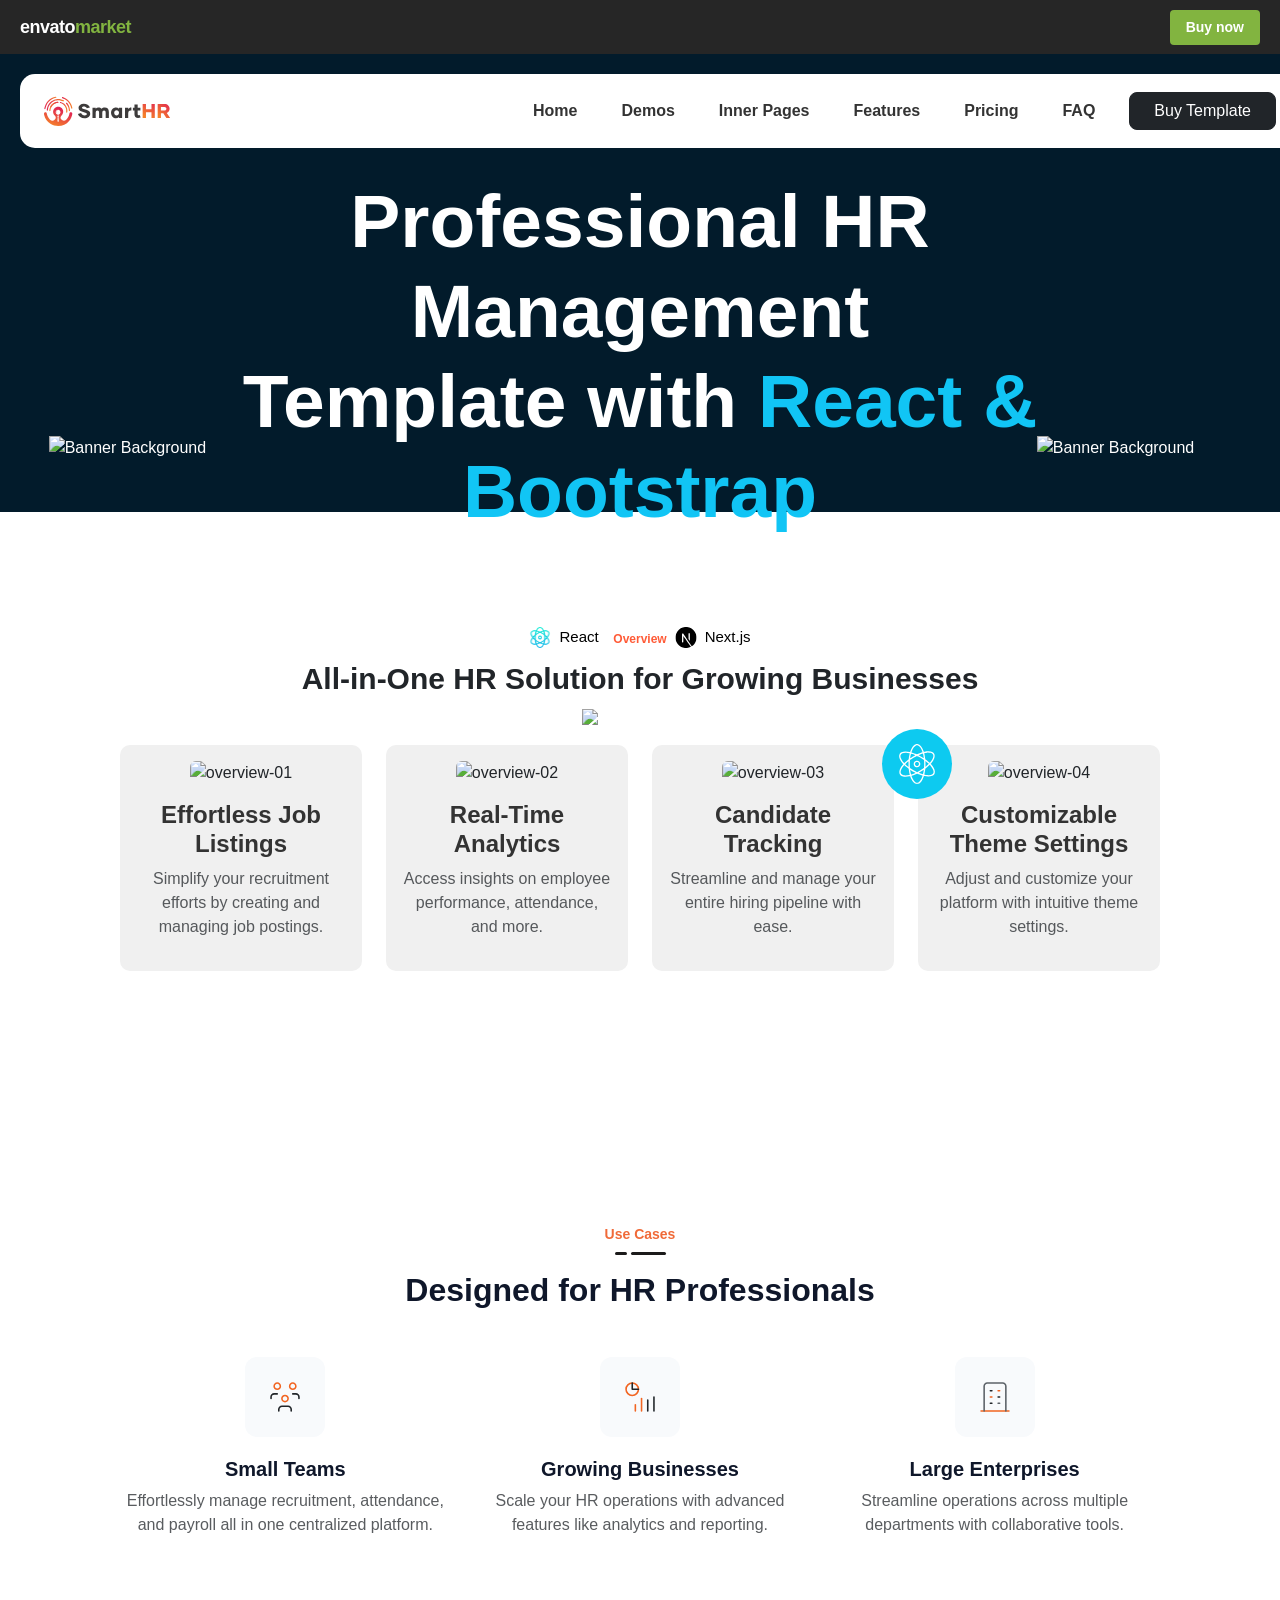
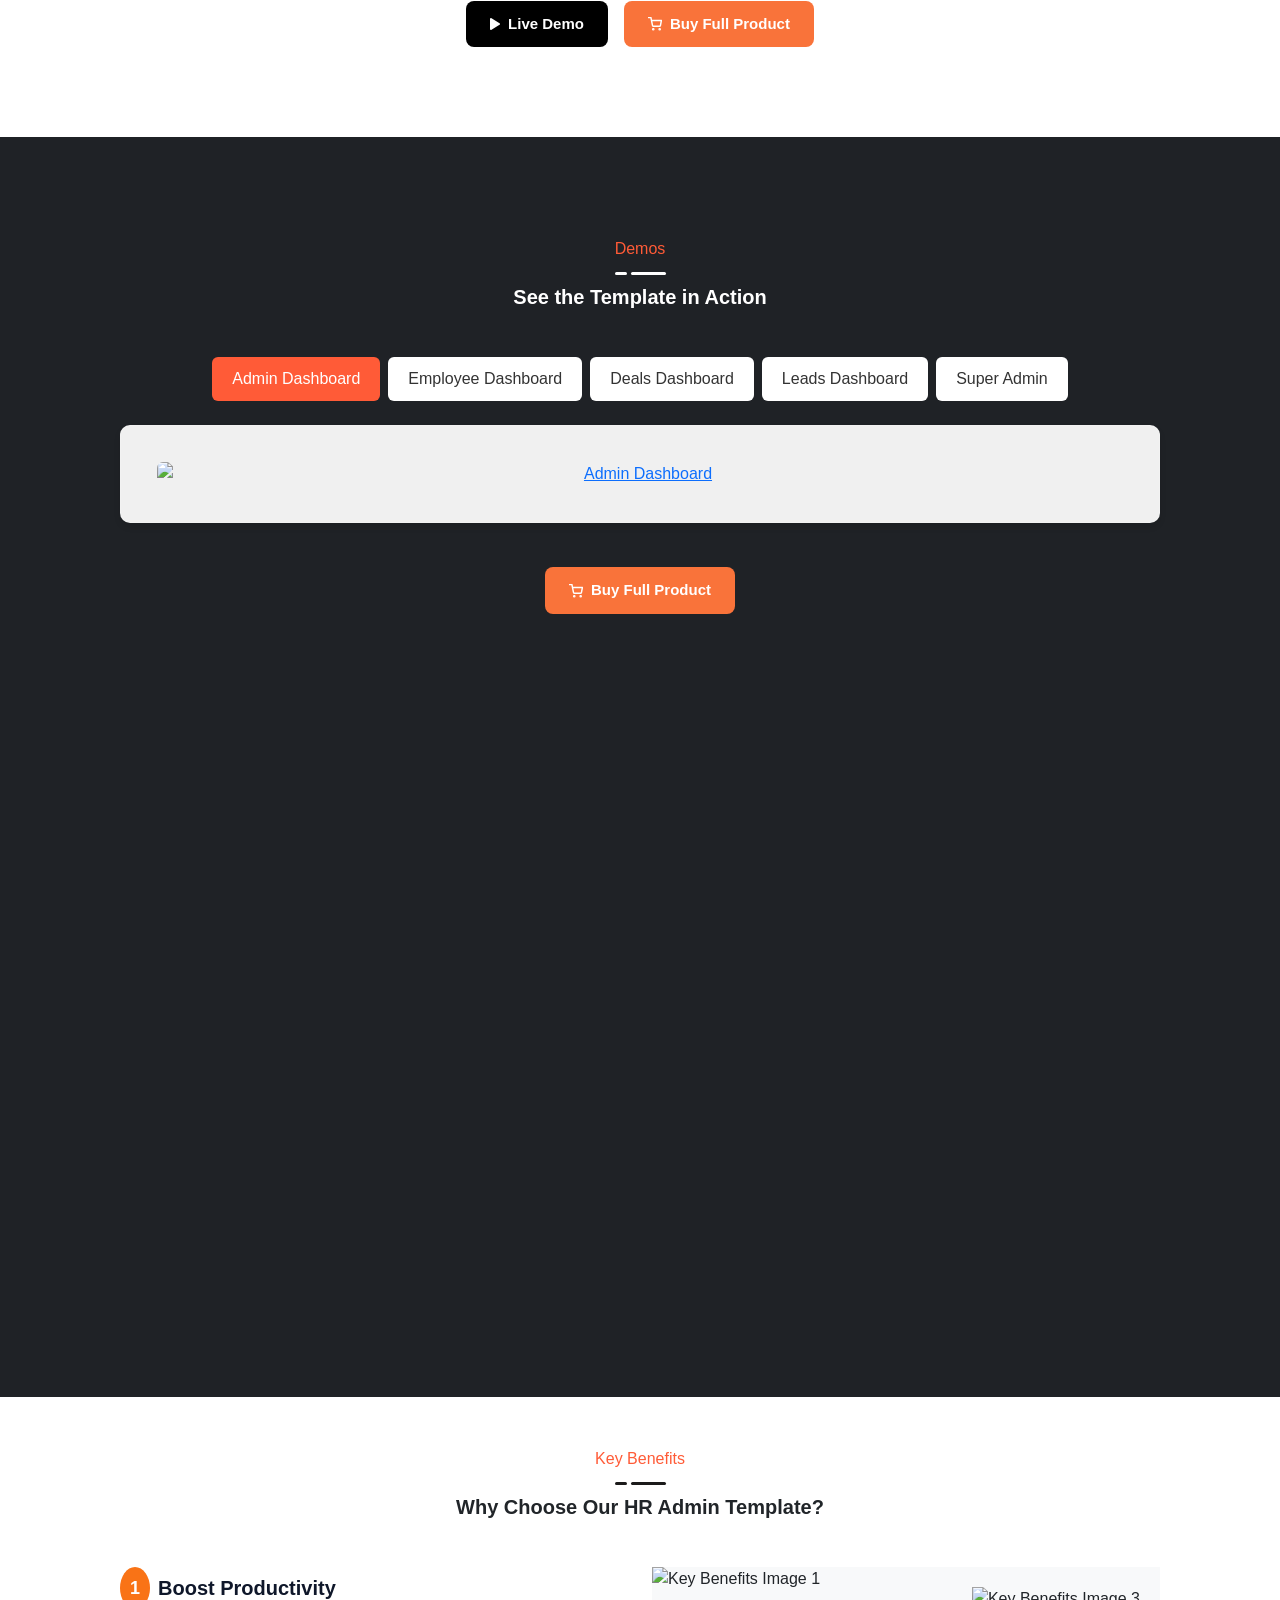
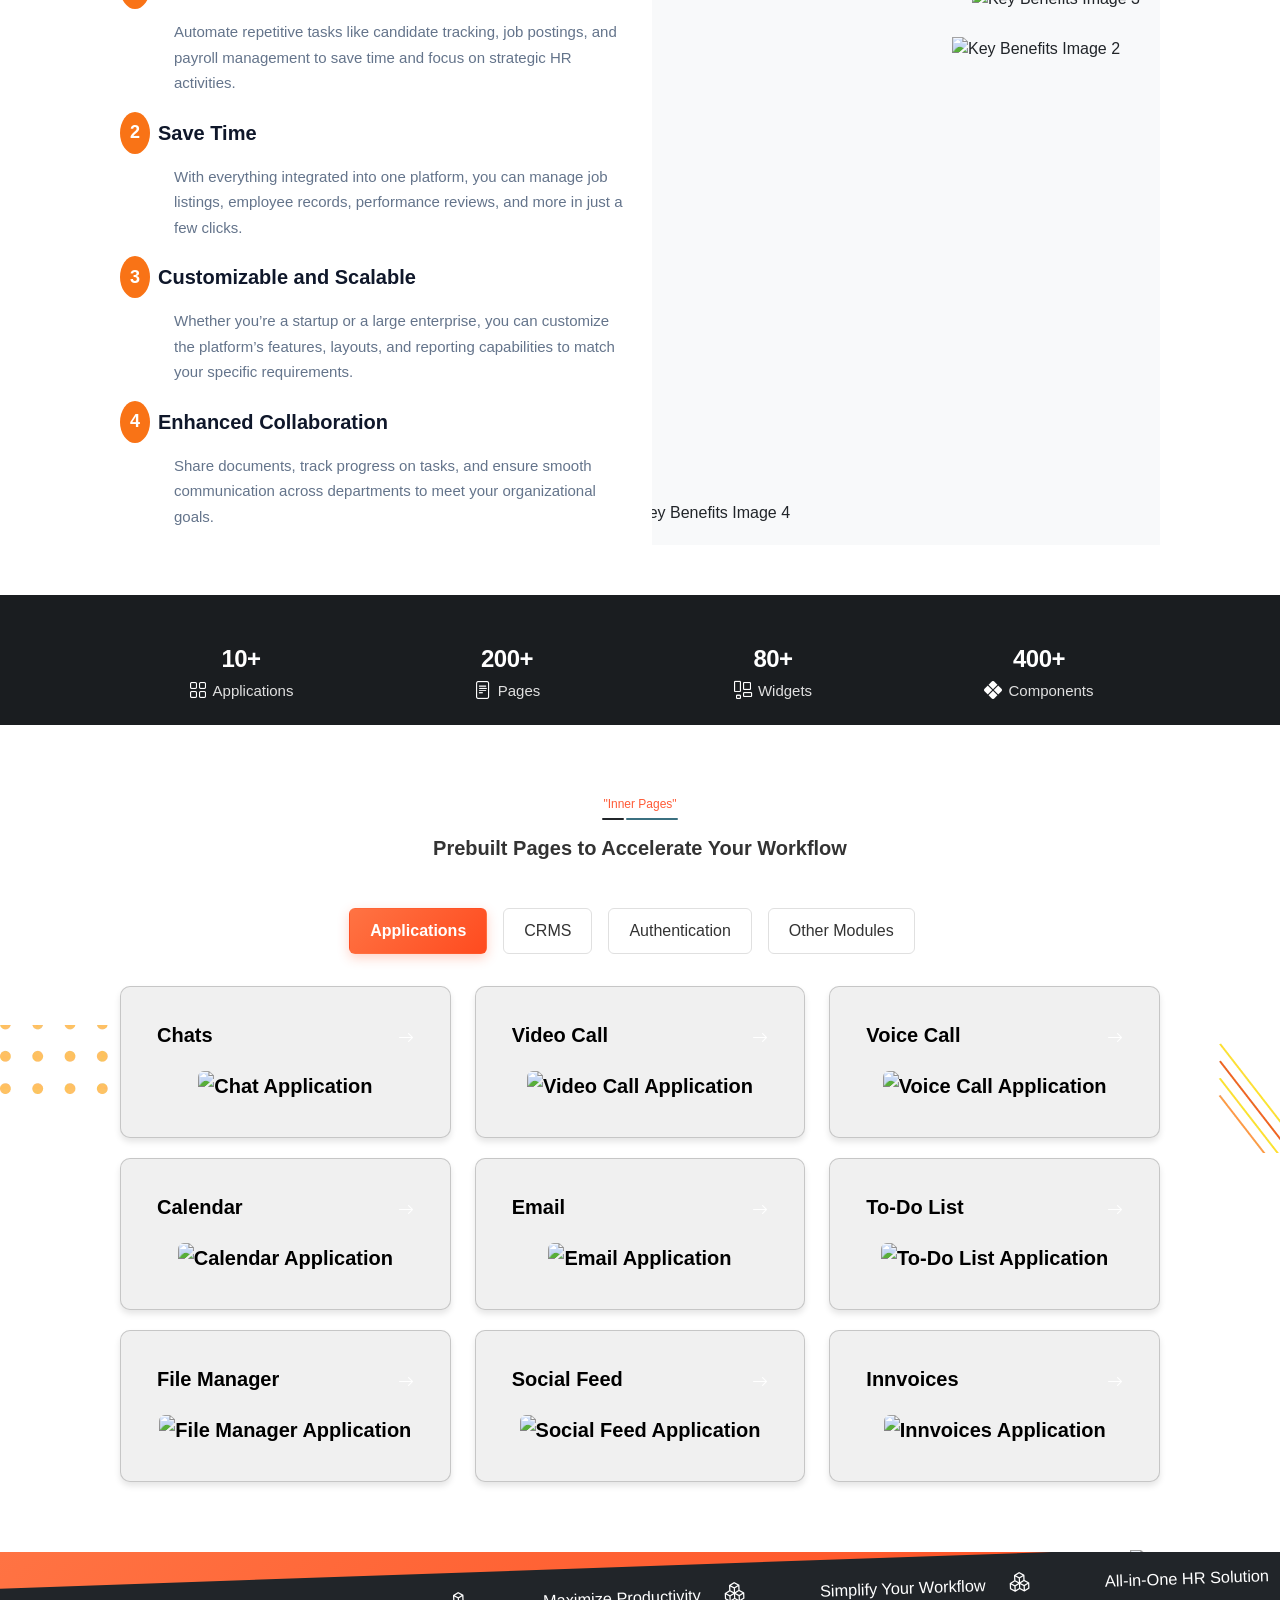
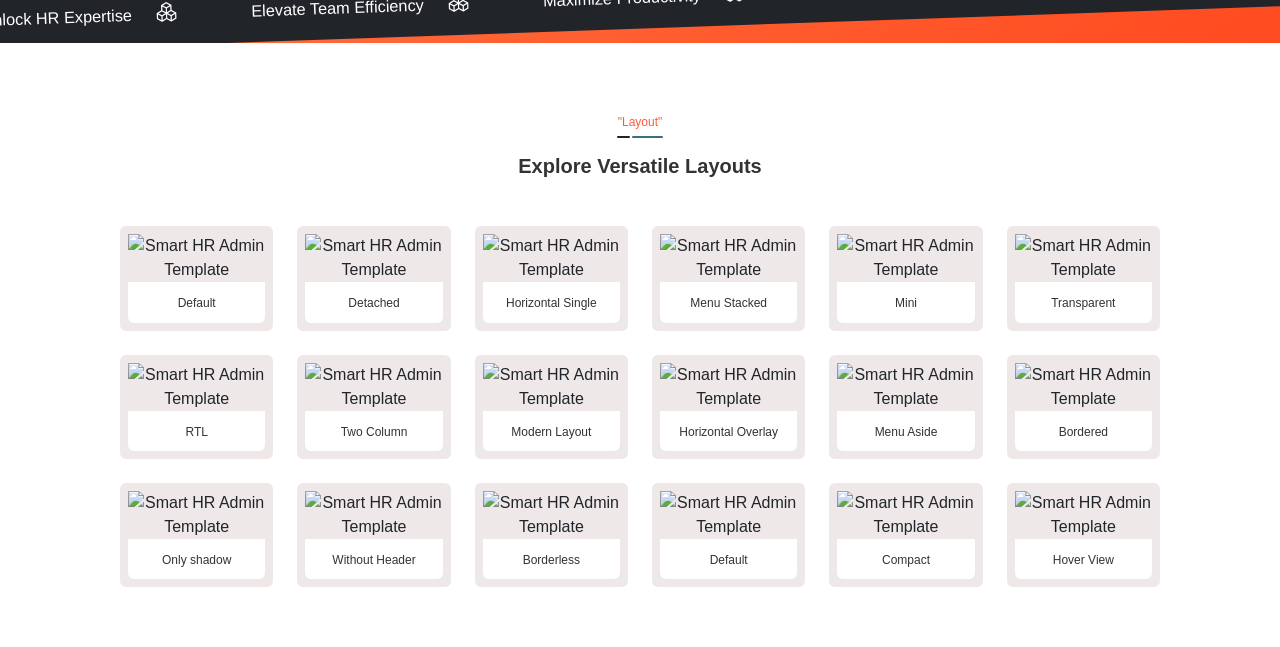
==== commit e8519207: "photo and Code Edit photo and Code Edit" ====
--- a/Index.html
+++ b/Index.html
@@ -745,8 +745,8 @@
                                         <div class="inner-img-bg">
                                             <a href="https://smarthr.dreamstechnologies.com/react/template/application/file-manager"
                                                 target="_blank">
-                                                <img src="/assets/images/img/inner-page-07.jpg" alt="File Manager Application"
-                                                    class="img-fluid rounded">
+                                                <img src="/assets/images/img/inner-page-07.jpg"
+                                                    alt="File Manager Application" class="img-fluid rounded">
                                             </a>
                                         </div>
                                     </div>
@@ -767,8 +767,8 @@
                                         <div class="inner-img-bg">
                                             <a href="https://smarthr.dreamstechnologies.com/react/template/application/social-feed"
                                                 target="_blank">
-                                                <img src="/assets/images/img/inner-page-08.jpg" alt="Social Feed Application"
-                                                    class="img-fluid rounded">
+                                                <img src="/assets/images/img/inner-page-08.jpg"
+                                                    alt="Social Feed Application" class="img-fluid rounded">
                                             </a>
                                         </div>
                                     </div>
@@ -789,16 +789,17 @@
                                         <div class="inner-img-bg">
                                             <a href="https://smarthr.dreamstechnologies.com/react/template/application/innvoices"
                                                 target="_blank">
-                                                <img src="/assets/images/img/inner-page-09.jpg" alt="Innvoices Application"
-                                                    class="img-fluid rounded">
-                                            </a>
-                                        </div>
-                                    </div>
-                                </div>
-                            </div>
-                        </div>
-                    </div>
-                    <div class="tab-pane fade" id="pills-dashboard7" role="tabpanel" aria-labelledby="pills-dashboard-tab7">
+                                                <img src="/assets/images/img/inner-page-09.jpg"
+                                                    alt="Innvoices Application" class="img-fluid rounded">
+                                            </a>
+                                        </div>
+                                    </div>
+                                </div>
+                            </div>
+                        </div>
+                    </div>
+                    <div class="tab-pane fade" id="pills-dashboard7" role="tabpanel"
+                        aria-labelledby="pills-dashboard-tab7">
                         <div class="row">
                             <div class="col-lg-4 col-md-6">
                                 <div class="card card-hover">
@@ -837,8 +838,8 @@
                                         <div class="inner-img-bg">
                                             <a href="https://smarthr.dreamstechnologies.com/react/template/companies-list"
                                                 target="_blank">
-                                                <img src="/assets/images/img/inner-page-11.webp" alt="Companies List Page"
-                                                    class="img-fluid rounded">
+                                                <img src="/assets/images/img/inner-page-11.webp"
+                                                    alt="Companies List Page" class="img-fluid rounded">
                                             </a>
                                         </div>
                                     </div>
@@ -886,7 +887,7 @@
                                             </a>
                                         </div>
                                     </div>
-                                </div>    
+                                </div>
                             </div>
                             <div class="col-lg-4 col-md-6">
                                 <div class="card card-hover">
@@ -903,8 +904,8 @@
                                         <div class="inner-img-bg">
                                             <a href="https://smarthr.dreamstechnologies.com/react/template/pipelines"
                                                 target="_blank">
-                                                <img src="/assets/images/img/inner-page-14.webp" alt="Pipelines List Page"
-                                                    class="img-fluid rounded">
+                                                <img src="/assets/images/img/inner-page-14.webp"
+                                                    alt="Pipelines List Page" class="img-fluid rounded">
                                             </a>
                                         </div>
                                     </div>
@@ -934,7 +935,8 @@
                             </div>
                         </div>
                     </div>
-                    <div class="tab-pane fade" id="pills-dashboard8" role="tabpanel" aria-labelledby="pills-dashboard-tab8">
+                    <div class="tab-pane fade" id="pills-dashboard8" role="tabpanel"
+                        aria-labelledby="pills-dashboard-tab8">
                         <div class="row">
                             <div class="col-lg-4 col-md-6">
                                 <div class="card card-hover">
@@ -995,8 +997,8 @@
                                         <div class="inner-img-bg">
                                             <a href="https://smarthr.dreamstechnologies.com/react/template/forgot-password"
                                                 target="_blank">
-                                                <img src="/assets/images/img/inner-page-18.jpg" alt="Forgot Password Page"
-                                                    class="img-fluid rounded">
+                                                <img src="/assets/images/img/inner-page-18.jpg"
+                                                    alt="Forgot Password Page" class="img-fluid rounded">
                                             </a>
                                         </div>
                                     </div>
@@ -1083,8 +1085,8 @@
                                         <div class="inner-img-bg">
                                             <a href="https://smarthr.dreamstechnologies.com/react/template/under-maintenance"
                                                 target="_blank">
-                                                <img src="/assets/images/img/inner-page-22.webp" alt="Under Maintenance Page"
-                                                    class="img-fluid rounded">
+                                                <img src="/assets/images/img/inner-page-22.webp"
+                                                    alt="Under Maintenance Page" class="img-fluid rounded">
                                             </a>
                                         </div>
                                     </div>
@@ -1112,7 +1114,7 @@
                                     </div>
                                 </div>
                             </div>
-                             <div class="col-lg-4 col-md-6">
+                            <div class="col-lg-4 col-md-6">
                                 <div class="card card-hover">
                                     <div class="card-body">
                                         <div class="d-flex align-items-center justify-content-between mb-3">
@@ -1127,16 +1129,17 @@
                                         <div class="inner-img-bg">
                                             <a href="https://smarthr.dreamstechnologies.com/react/template/under-construction"
                                                 target="_blank">
-                                                <img src="/assets/images/img/inner-page-24.webp" alt="Under Construction Page"
-                                                    class="img-fluid rounded">
-                                            </a>
-                                        </div>
-                                    </div>
-                                </div>
-                            </div>
-                        </div>
-                    </div>
-                    <div class="tab-pane fade" id="pills-dashboard9" role="tabpanel" aria-labelledby="pills-dashboard-tab9">
+                                                <img src="/assets/images/img/inner-page-24.webp"
+                                                    alt="Under Construction Page" class="img-fluid rounded">
+                                            </a>
+                                        </div>
+                                    </div>
+                                </div>
+                            </div>
+                        </div>
+                    </div>
+                    <div class="tab-pane fade" id="pills-dashboard9" role="tabpanel"
+                        aria-labelledby="pills-dashboard-tab9">
                         <div class="row">
                             <div class="col-lg-4 col-md-6">
                                 <div class="card card-hover">
@@ -1329,8 +1332,8 @@
                                         <div class="inner-img-bg">
                                             <a href="https://smarthr.dreamstechnologies.com/react/template/general-settings/profile-settings"
                                                 target="_blank">
-                                                <img src="/assets/images/img/inner-page-33.jpg" alt="Profile Settings Page"
-                                                    class="img-fluid rounded">
+                                                <img src="/assets/images/img/inner-page-33.jpg"
+                                                    alt="Profile Settings Page" class="img-fluid rounded">
                                             </a>
                                         </div>
                                     </div>
@@ -1341,9 +1344,297 @@
                 </div>
             </div>
             <div class="sec-bg">
+                <img src="/assets/images/img/sec-bg-09.webp" alt="Background Image" class="img-fluid">
             </div>
         </div>
     </section>
+    <!-- Support section -->
+    <section class="support-section bg-primary">
+        <div class="horizontal-slide bg-dark py-3 d-flex" data-direction="left" data-speed="speed" data-animated="true">
+            <div class="slide-list d-flex">
+                <div class="support-item d-flex align-items-center flex-shrink-0 me-4">
+                    <h6 class="text-white fs-medium">Unlock HR Expertise</h6>
+                    <span class="d-block ms-4">
+                        <i class="bi bi-boxes"></i>
+                    </span>
+                </div>
+                <div class="support-item d-flex align-items-center flex-shrink-0 me-4">
+                    <h6 class="text-white fs-medium">Elevate Team Efficiency</h6>
+                    <span class="d-block ms-4">
+                        <i class="bi bi-boxes"></i>
+                    </span>
+                </div>
+                <div class="support-item d-flex align-items-center flex-shrink-0 me-4">
+                    <h6 class="text-white fs-medium">Maximize Productivity</h6>
+                    <span class="d-block ms-4">
+                        <i class="bi bi-boxes"></i>
+                    </span>
+                </div>
+                <div class="support-item d-flex align-items-center flex-shrink-0 me-4">
+                    <h6 class="text-white fs-medium">Simplify Your Workflow</h6>
+                    <span class="d-block ms-4">
+                        <i class="bi bi-boxes"></i>
+                    </span>
+                </div>
+                <div class="support-item d-flex align-items-center flex-shrink-0 me-4">
+                    <h6 class="text-white fs-medium">All-in-One HR Solution</h6>
+                    <span class="d-block ms-4">
+                        <i class="bi bi-boxes"></i>
+                    </span>
+                </div>
+                <div class="support-item d-flex align-items-center flex-shrink-0 me-4">
+                    <h6 class="text-white fs-medium">Complete HR Control&nbsp;</h6>
+                    <span class="d-block ms-4">
+                        <i class="bi bi-boxes"></i>
+                    </span>
+                </div>
+                <div class="support-item d-flex align-items-center flex-shrink-0 me-4">
+                    <h6 class="text-white fs-medium">Streamline Recruitment</h6>
+                    <span class="d-block ms-4">
+                        <i class="bi bi-boxes"></i>
+                    </span>
+                </div>
+                <div class="support-item d-flex align-items-center flex-shrink-0 me-4">
+                    <h6 class="text-white fs-medium">Unlock HR Expertise</h6>
+                    <span class="d-block ms-4">
+                        <i class="bi bi-boxes"></i>
+                    </span>
+                </div>
+                <div class="support-item d-flex align-items-center flex-shrink-0 me-4">
+                    <h6 class="text-white fs-medium">Elevate Team Efficiency</h6>
+                    <span class="d-block ms-4">
+                        <i class="bi bi-boxes"></i>
+                    </span>
+                </div>
+                <div class="support-item d-flex align-items-center flex-shrink-0 me-4">
+                    <h6 class="text-white fs-medium">Maximize Productivity</h6>
+                    <span class="d-block ms-4">
+                        <i class="bi bi-boxes"></i>
+                    </span>
+                </div>
+                <div class="support-item d-flex align-items-center flex-shrink-0 me-4">
+                    <h6 class="text-white fs-medium">Simplify Your Workflow</h6>
+                    <span class="d-block ms-4">
+                        <i class="bi bi-boxes"></i>
+                    </span>
+                </div>
+                <div class="support-item d-flex align-items-center flex-shrink-0 me-4">
+                    <h6 class="text-white fs-medium">All-in-One HR Solution</h6>
+                    <span class="d-block ms-4">
+                        <i class="bi bi-boxes"></i>
+                    </span>
+                </div>
+                <div class="support-item d-flex align-items-center flex-shrink-0 me-4">
+                    <h6 class="text-white fs-medium">Complete HR Control&nbsp;</h6>
+                    <span class="d-block ms-4">
+                        <i class="bi bi-boxes"></i>
+                    </span>
+                </div>
+                <div class="support-item d-flex align-items-center flex-shrink-0 me-4">
+                    <h6 class="text-white fs-medium">Streamline Recruitment</h6>
+                    <span class="d-block ms-4">
+                        <i class="bi bi-boxes"></i>
+                    </span>
+                </div>
+            </div>
+        </div>
+    </section>
+
+    <!-- Layout Section -->
+
+    <section class="section layouts-sec">
+        <div class="container">
+            <div class="section-header text-center mb-5">
+                <div class="fs-14 fw-medium  title-bar mb-2">
+                    "Layout"
+                </div>
+                <h2>Explore Versatile Layouts</h2>
+            </div>
+            <div class="row justify-content-center g-4">
+                <div class="col-xl-2 col-lg-3 col-md-4 col-sm-6 style">
+                    <div class="layout-card card-hover p-2 rounded">
+                        <span>
+                            <img src="/assets/images/img/layout-01.svg" alt="Smart HR Admin Template">
+                        </span>
+                        <div class="text-center bg-white p-1 rounded-bottom">
+                            <h3 class="fs-12 fw-small">Default</h3>
+                        </div>
+                    </div>
+                </div>
+                <div class="col-xl-2 col-lg-3 col-md-4 col-sm-6">
+                    <div class="layout-card card-hover p-2 rounded">
+                        <span>
+                            <img src="/assets/images/img/layout-02.svg" alt="Smart HR Admin Template">
+                        </span>
+                        <div class="text-center bg-white p-1 rounded-bottom">
+                            <h3 class="fs-12 fw-small">Detached</h3>
+                        </div>
+                    </div>
+                </div>
+                <div class="col-xl-2 col-lg-3 col-md-4 col-sm-6">
+                    <div class="layout-card card-hover p-2 rounded">
+                        <span>
+                            <img src="/assets/images/img/layout-03.svg" alt="Smart HR Admin Template">
+                        </span>
+                        <div class="text-center bg-white p-1 rounded-bottom">
+                            <h3 class="fs-12 fw-small">Horizontal Single</h3>
+                        </div>
+                    </div>
+                </div>
+                <div class="col-xl-2 col-lg-3 col-md-4 col-sm-6">
+                    <div class="layout-card card-hover p-2 rounded">
+                        <span>
+                            <img src="/assets/images/img/layout-04.svg" alt="Smart HR Admin Template">
+                        </span>
+                        <div class="text-center bg-white p-1 rounded-bottom">
+                            <h3 class="fs-12 fw-small">Menu Stacked</h3>
+                        </div>
+                    </div>
+                </div>
+                <div class="col-xl-2 col-lg-3 col-md-4 col-sm-6">
+                    <div class="layout-card card-hover p-2 rounded">
+                        <span>
+                            <img src="/assets/images/img/layout-05.svg" alt="Smart HR Admin Template">
+                        </span>
+                        <div class="text-center bg-white p-1 rounded-bottom">
+                            <h3 class="fs-12 fw-small">Mini</h3>
+                        </div>
+                    </div>
+                </div>
+                <div class="col-xl-2 col-lg-3 col-md-4 col-sm-6">
+                    <div class="layout-card card-hover p-2 rounded">
+                        <span>
+                            <img src="/assets/images/img/layout-06.svg" alt="Smart HR Admin Template">
+                        </span>
+                        <div class="text-center bg-white p-1 rounded-bottom">
+                            <h3 class="fs-12 fw-small">Transparent</h3>
+                        </div>
+                    </div>
+                </div>
+                <div class="col-xl-2 col-lg-3 col-md-4 col-sm-6">
+                    <div class="layout-card card-hover p-2 rounded">
+                        <span>
+                            <img src="/assets/images/img/layout-07.svg" alt="Smart HR Admin Template">
+                        </span>
+                        <div class="text-center bg-white p-1 rounded-bottom">
+                            <h3 class="fs-12 fw-small">RTL</h3>
+                        </div>
+                    </div>
+                </div>
+                <div class="col-xl-2 col-lg-3 col-md-4 col-sm-6">
+                    <div class="layout-card card-hover p-2 rounded">
+                        <span>
+                            <img src="/assets/images/img/layout-08.svg" alt="Smart HR Admin Template">
+                        </span>
+                        <div class="text-center bg-white p-1 rounded-bottom">
+                            <h3 class="fs-12 fw-small">Two Column</h3>
+                        </div>
+                    </div>
+                </div>
+                <div class="col-xl-2 col-lg-3 col-md-4 col-sm-6">
+                    <div class="layout-card card-hover p-2 rounded">
+                        <span>
+                            <img src="/assets/images/img/layout-09.svg" alt="Smart HR Admin Template">
+                        </span>
+                        <div class="text-center bg-white p-1 rounded-bottom">
+                            <h3 class="fs-12 fw-small">Modern Layout</h3>
+                        </div>
+                    </div>
+                </div>
+                <div class="col-xl-2 col-lg-3 col-md-4 col-sm-6">
+                    <div class="layout-card card-hover p-2 rounded">
+                        <span>
+                            <img src="/assets/images/img/layout-10.svg" alt="Smart HR Admin Template">
+                        </span>
+                        <div class="text-center bg-white p-1 rounded-bottom">
+                            <h3 class="fs-12 fw-small">Horizontal Overlay</h3>
+                        </div>
+                    </div>
+                </div>
+                <div class="col-xl-2 col-lg-3 col-md-4 col-sm-6">
+                    <div class="layout-card card-hover p-2 rounded">
+                        <span>
+                            <img src="/assets/images/img/layout-11.svg" alt="Smart HR Admin Template">
+                        </span>
+                        <div class="text-center bg-white p-1 rounded-bottom">
+                            <h3 class="fs-12 fw-small">Menu Aside</h3>
+                        </div>
+                    </div>
+                </div>
+                <div class="col-xl-2 col-lg-3 col-md-4 col-sm-6">
+                    <div class="layout-card card-hover p-2 rounded">
+                        <span>
+                            <img src="/assets/images/img/layout-12.svg" alt="Smart HR Admin Template">
+                        </span>
+                        <div class="text-center bg-white p-1 rounded-bottom">
+                            <h3 class="fs-12 fw-small">Bordered</h3>
+                        </div>
+                    </div>
+                </div>
+                <div class="col-xl-2 col-lg-3 col-md-4 col-sm-6">
+                    <div class="layout-card card-hover p-2 rounded">
+                        <span>
+                            <img src="/assets/images/img/layout-13.svg" alt="Smart HR Admin Template">
+                        </span>
+                        <div class="text-center bg-white p-1 rounded-bottom">
+                            <h3 class="fs-12 fw-small">Only shadow</h3>
+                        </div>
+                    </div>
+                </div>
+                <div class="col-xl-2 col-lg-3 col-md-4 col-sm-6">
+                    <div class="layout-card card-hover p-2 rounded">
+                        <span>
+                            <img src="/assets/images/img/layout-14.svg" alt="Smart HR Admin Template">
+                        </span>
+                        <div class="text-center bg-white p-1 rounded-bottom">
+                            <h3 class="fs-12 fw-small">Without Header</h3>
+                        </div>
+                    </div>
+                </div>
+                <div class="col-xl-2 col-lg-3 col-md-4 col-sm-6">
+                    <div class="layout-card card-hover p-2 rounded">
+                        <span>
+                            <img src="/assets/images/img/layout-15.svg" alt="Smart HR Admin Template">
+                        </span>
+                        <div class="text-center bg-white p-1 rounded-bottom">
+                            <h3 class="fs-12 fw-small">Borderless</h3>
+                        </div>
+                    </div>
+                </div>
+                <div class="col-xl-2 col-lg-3 col-md-4 col-sm-6">
+                    <div class="layout-card card-hover p-2 rounded">
+                        <span>
+                            <img src="/assets/images/img/layout-16.svg" alt="Smart HR Admin Template">
+                        </span>
+                        <div class="text-center bg-white p-1 rounded-bottom">
+                            <h3 class="fs-12 fw-small">Default</h3>
+                        </div>
+                    </div>
+                </div>
+                <div class="col-xl-2 col-lg-3 col-md-4 col-sm-6">
+                    <div class="layout-card card-hover p-2 rounded">
+                        <span>
+                            <img src="/assets/images/img/layout-17.svg" alt="Smart HR Admin Template">
+                        </span>
+                        <div class="text-center bg-white p-1 rounded-bottom">
+                            <h3 class="fs-12 fw-small">Compact</h3>
+                        </div>
+                    </div>
+                </div>
+                <div class="col-xl-2 col-lg-3 col-md-4 col-sm-6">
+                    <div class="layout-card card-hover p-2 rounded">
+                        <span>
+                            <img src="/assets/images/img/layout-18.svg" alt="Smart HR Admin Template">
+                        </span>
+                        <div class="text-center bg-white p-1 rounded-bottom">
+                            <h3 class="fs-12 fw-small">Hover View</h3>
+                        </div>
+                    </div>
+                </div>
+            </div>
+        </div>
+    </section>
+
     <!-- Bootstrap 5 JS Bundle CDN (required for navbar mobile toggle) -->
     <script src="https://cdn.jsdelivr.net/npm/bootstrap@5.3.3/dist/js/bootstrap.bundle.min.js"></script>
 </body>
--- a/css/style.css
+++ b/css/style.css
@@ -797,8 +797,9 @@
      -moz-transform: translateY(-10px);
      -ms-transform: translateY(-10px);
      -o-transform: translateY(-10px);
-}
-.card img {
+ }
+
+ .card img {
      width: 100%;
      height: auto;
      display: block;
@@ -872,4 +873,164 @@
      color: #ff5b37;
      text-decoration: underline;
  }
+
+
+ .inner-pages-sec .nav-link.active {
+     background: linear-gradient(135deg, #ff7343 0%, #ff4b1f 100%) !important;
+
+     color: white !important;
+
+     border-color: transparent !important;
+
+     font-weight: 600;
+     box-shadow: 0 4px 12px rgba(255, 75, 31, 0.25);
+
+ }
+
+ .inner-pages-sec .nav-link {
+     border: 1px solid #e0e0e0;
+
+     color: #333;
+ }
+
+
+ .inner-pages-sec .nav-link:hover:not(.active) {
+     background: #ff5b37 !important;
+
+     color: white !important;
+     border-color: #ff5b37 !important;
+ }
+
+
+ .inner-pages-sec .card a,
+ .inner-pages-sec .card-link {
+     color: #000000 !important;
+
+     font-weight: 700 !important;
+
+     text-decoration: none !important;
+
+     font-size: 20px;
+
+     display: inline-block;
+ }
+
+ .inner-pages-sec .card a:hover,
+ .inner-pages-sec .card-link:hover {
+     color: #ff5b37 !important;
+
+     text-decoration: none !important;
+
+ }
+
+ .sec-bg .img-fluid {
+     position: absolute;
+     right: 0px;
+     top: 4750px;
+
+ }
+
+ i {
+     color: white;
+
+ }
+
+ 
+ .support-section {
+     overflow: hidden;
+     background: linear-gradient(135deg, #ff7343 0%, #ff4b1f 100%);
+     padding: 15px 0;
+     
+     position: relative;
+ }
+
+ 
+ .horizontal-slide {
+     overflow: hidden;
+     white-space: nowrap; 
+     display: flex;
+     align-items: center;
+     transform: rotate(-2deg) scale(1.02);
+     width: 104%;
+     left: -2%;
+     position: relative;
+ }
+
+ .slide-list {
+     display: flex;
+     white-space: nowrap;
+     
+     animation: marquee 25s linear infinite;
+ }
+
+ .support-item {
+     padding: 0 20px;
+ }
+
+ .support-item h6 {
+     margin-bottom: 0;
+     
+     font-weight: 500;
+ }
+
+ .support-item i {
+     color: #fff;
+     margin-right: 10px;
+     font-size: 1.2rem;
+ }
+
+ 
+ @keyframes marquee {
+     0% {
+         transform: translateX(0%);
+     }
+
+     100% {
+         transform: translateX(-50%);
+        
+     }
+ }
+
+ 
+ .horizontal-slide:hover .slide-list {
+     animation-play-state: paused;
+ }
+
+ .layouts-sec{
+    background-color: white;
+    padding: 10px 0;
+    height: auto;
+    padding-top: 0px;
+
+ }
+ .title-bar {
+     color: #ff5b37;
+     font-size: 12px;
+     font-weight: 700;
+     position: relative;
+     display: inline-block;
+     text-align: center;
+     margin-top: 20px;
+ }
+ .layout-card{
+    background-color: #eee8e8;
+    padding: 10px;
+    border-radius: 10px;
+    overflow: hidden;
+    transition: transform 0.3s ease;
+ }
+ .layout-card:hover{
+    transform: scale(1.05);
+    -webkit-transform: scale(1.05);
+    -moz-transform: scale(1.05);
+    -ms-transform: scale(1.05);
+    -o-transform: scale(1.05);
+}
+
+ h3.fs-12.fw-small {
+     color: #333;
+     font-size: 12px;
+     font-weight: 500;
+     margin-top: 10px;
+ }
  
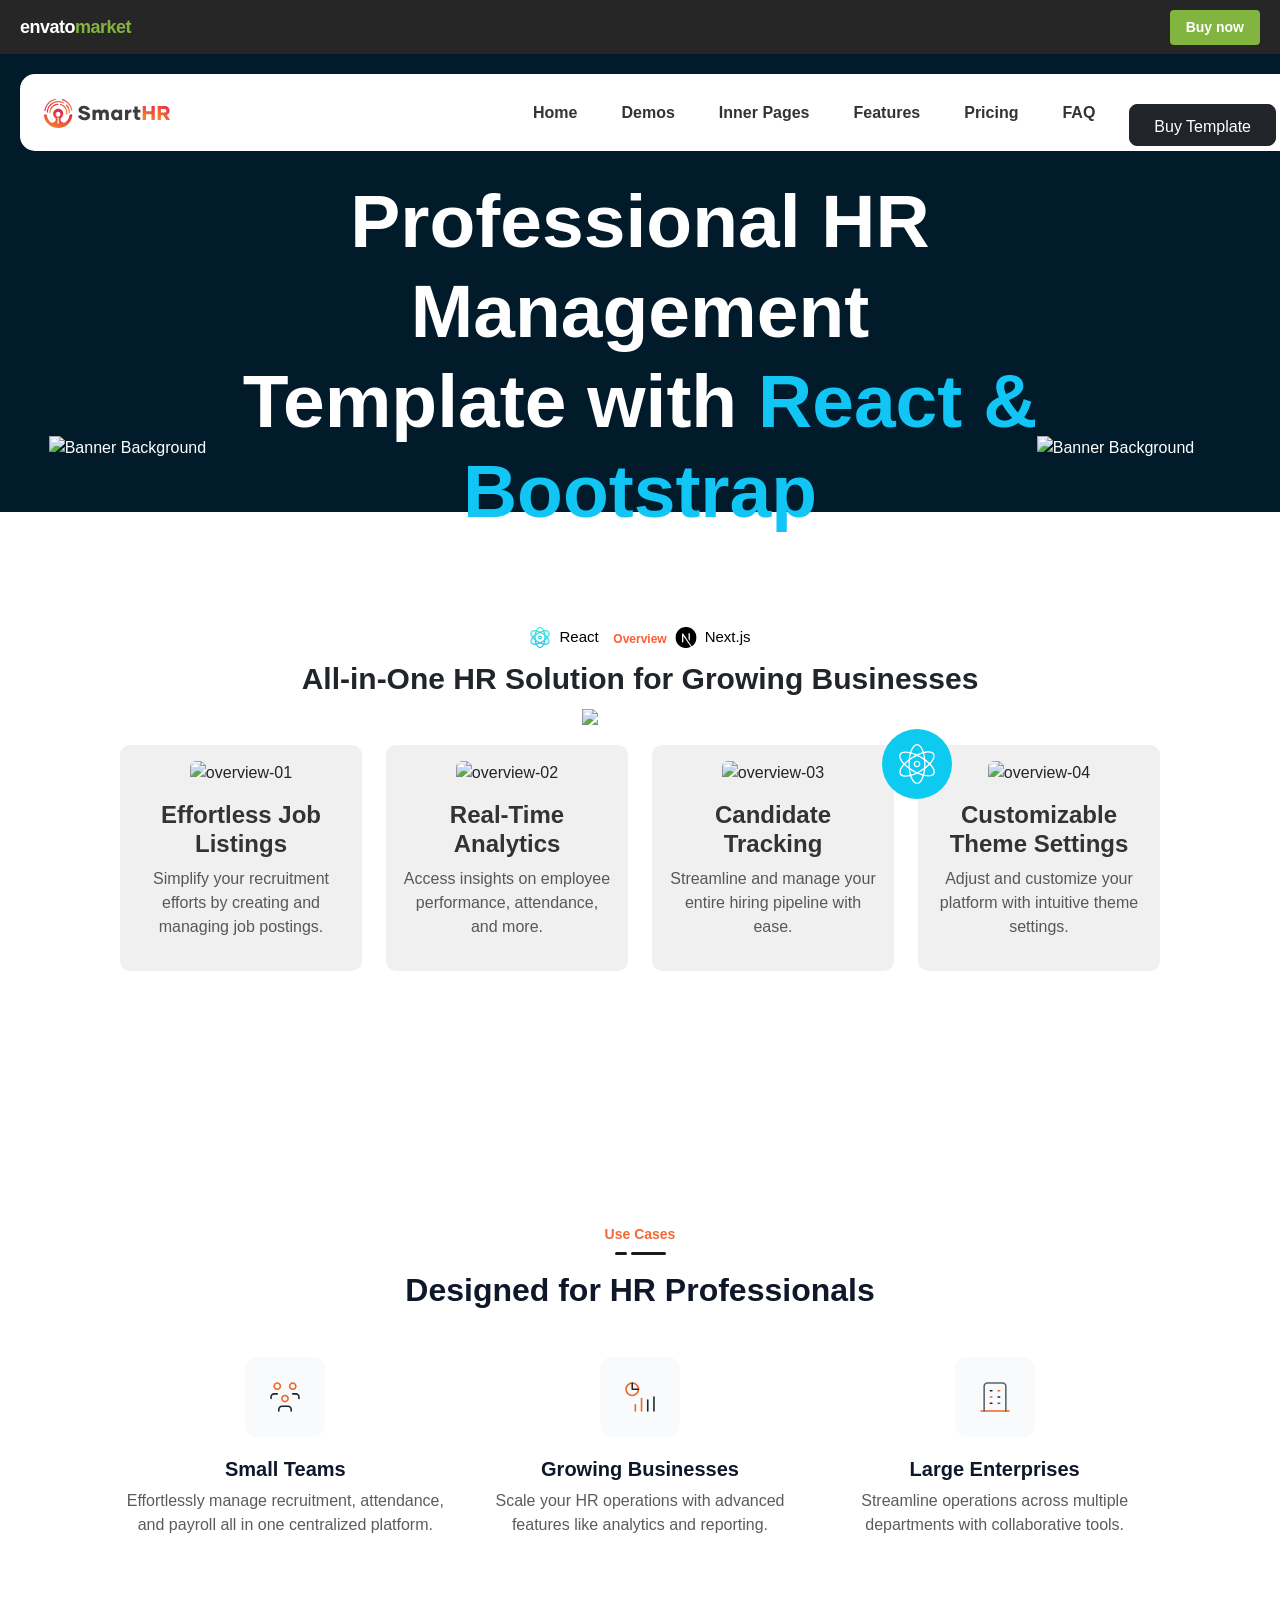
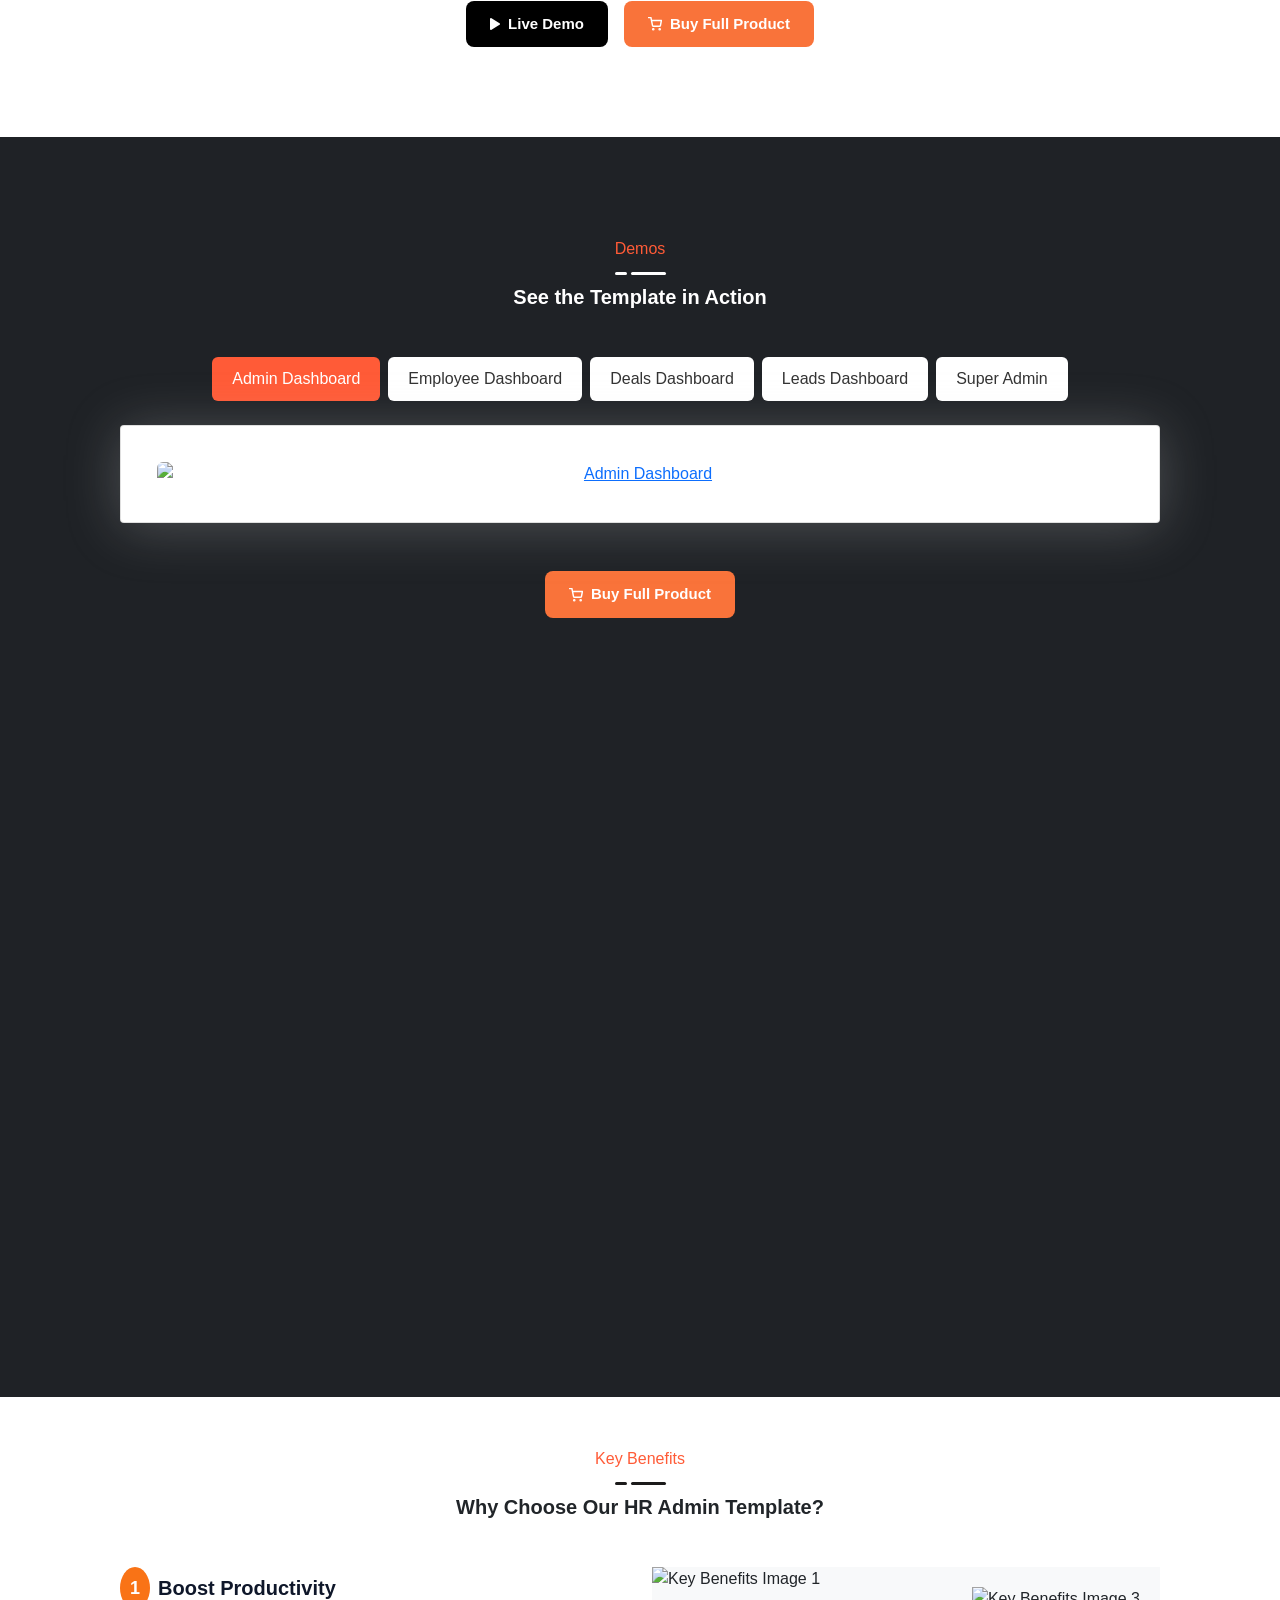
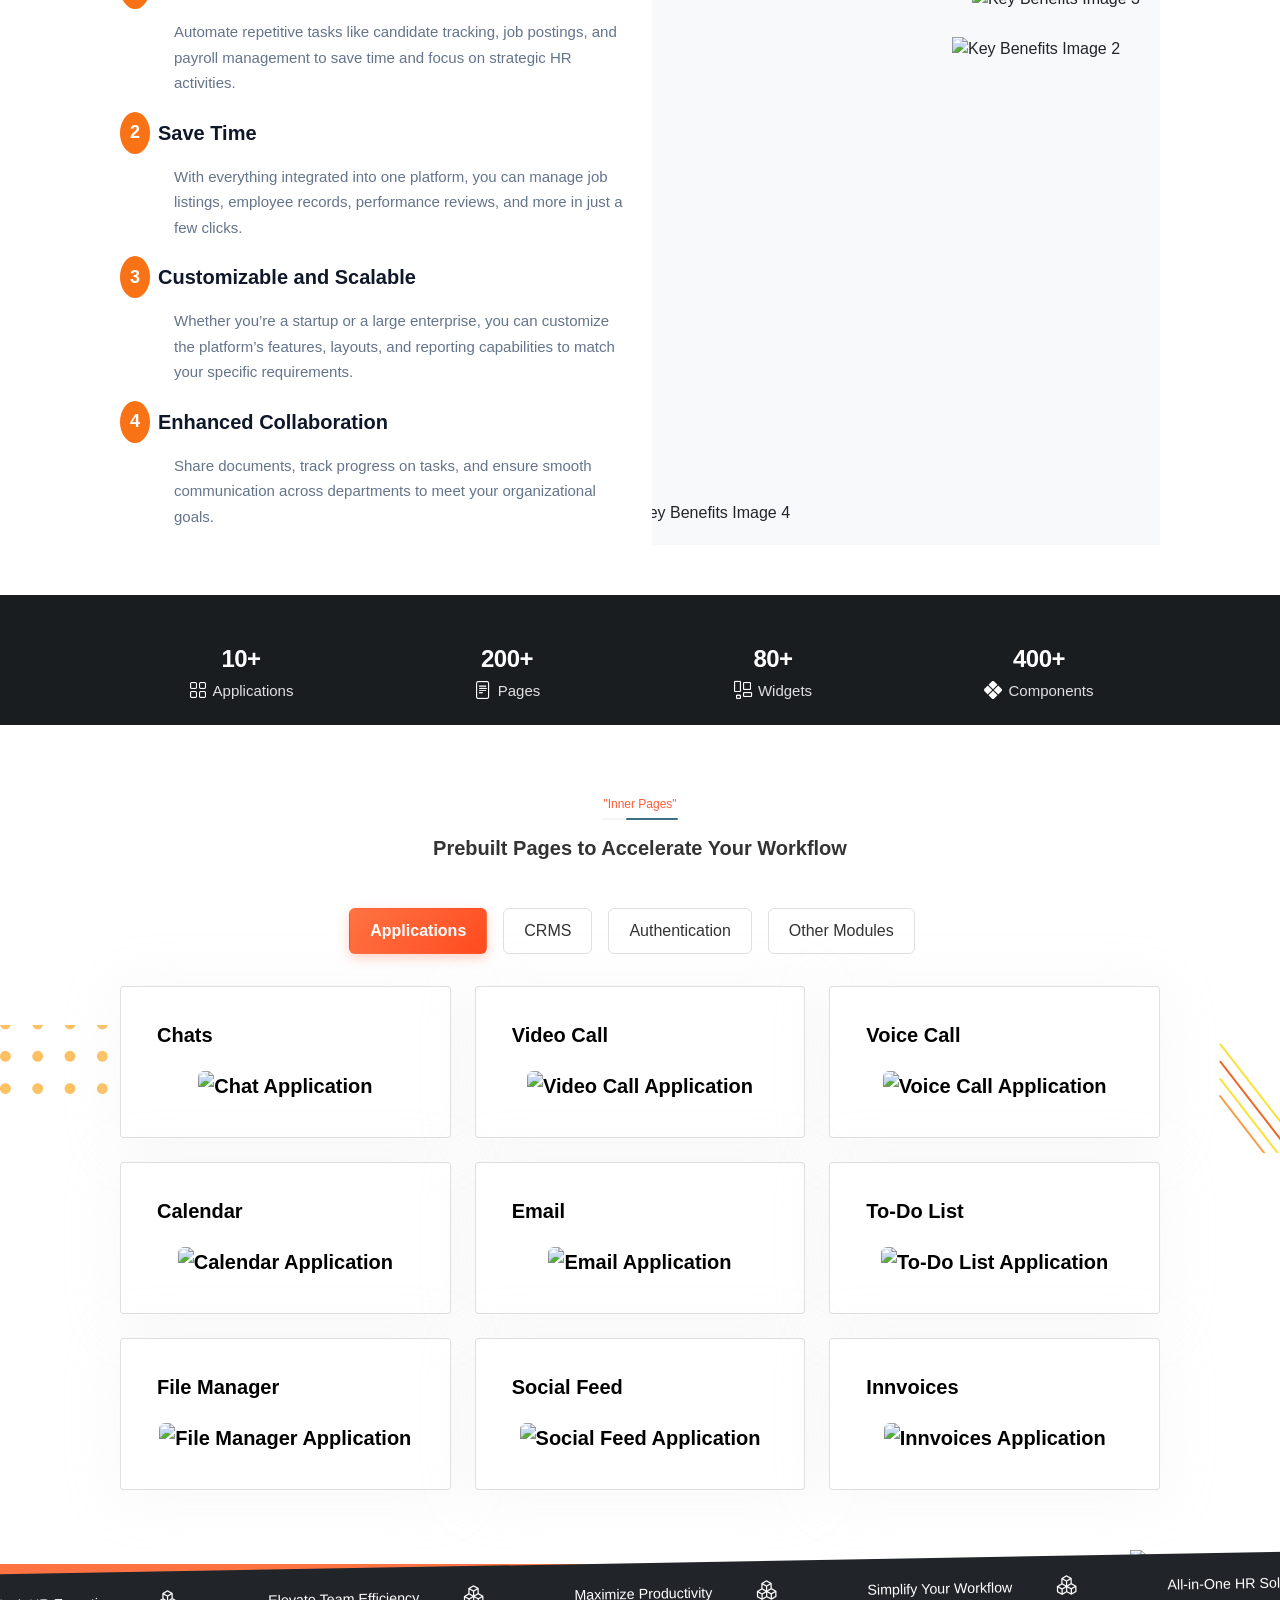
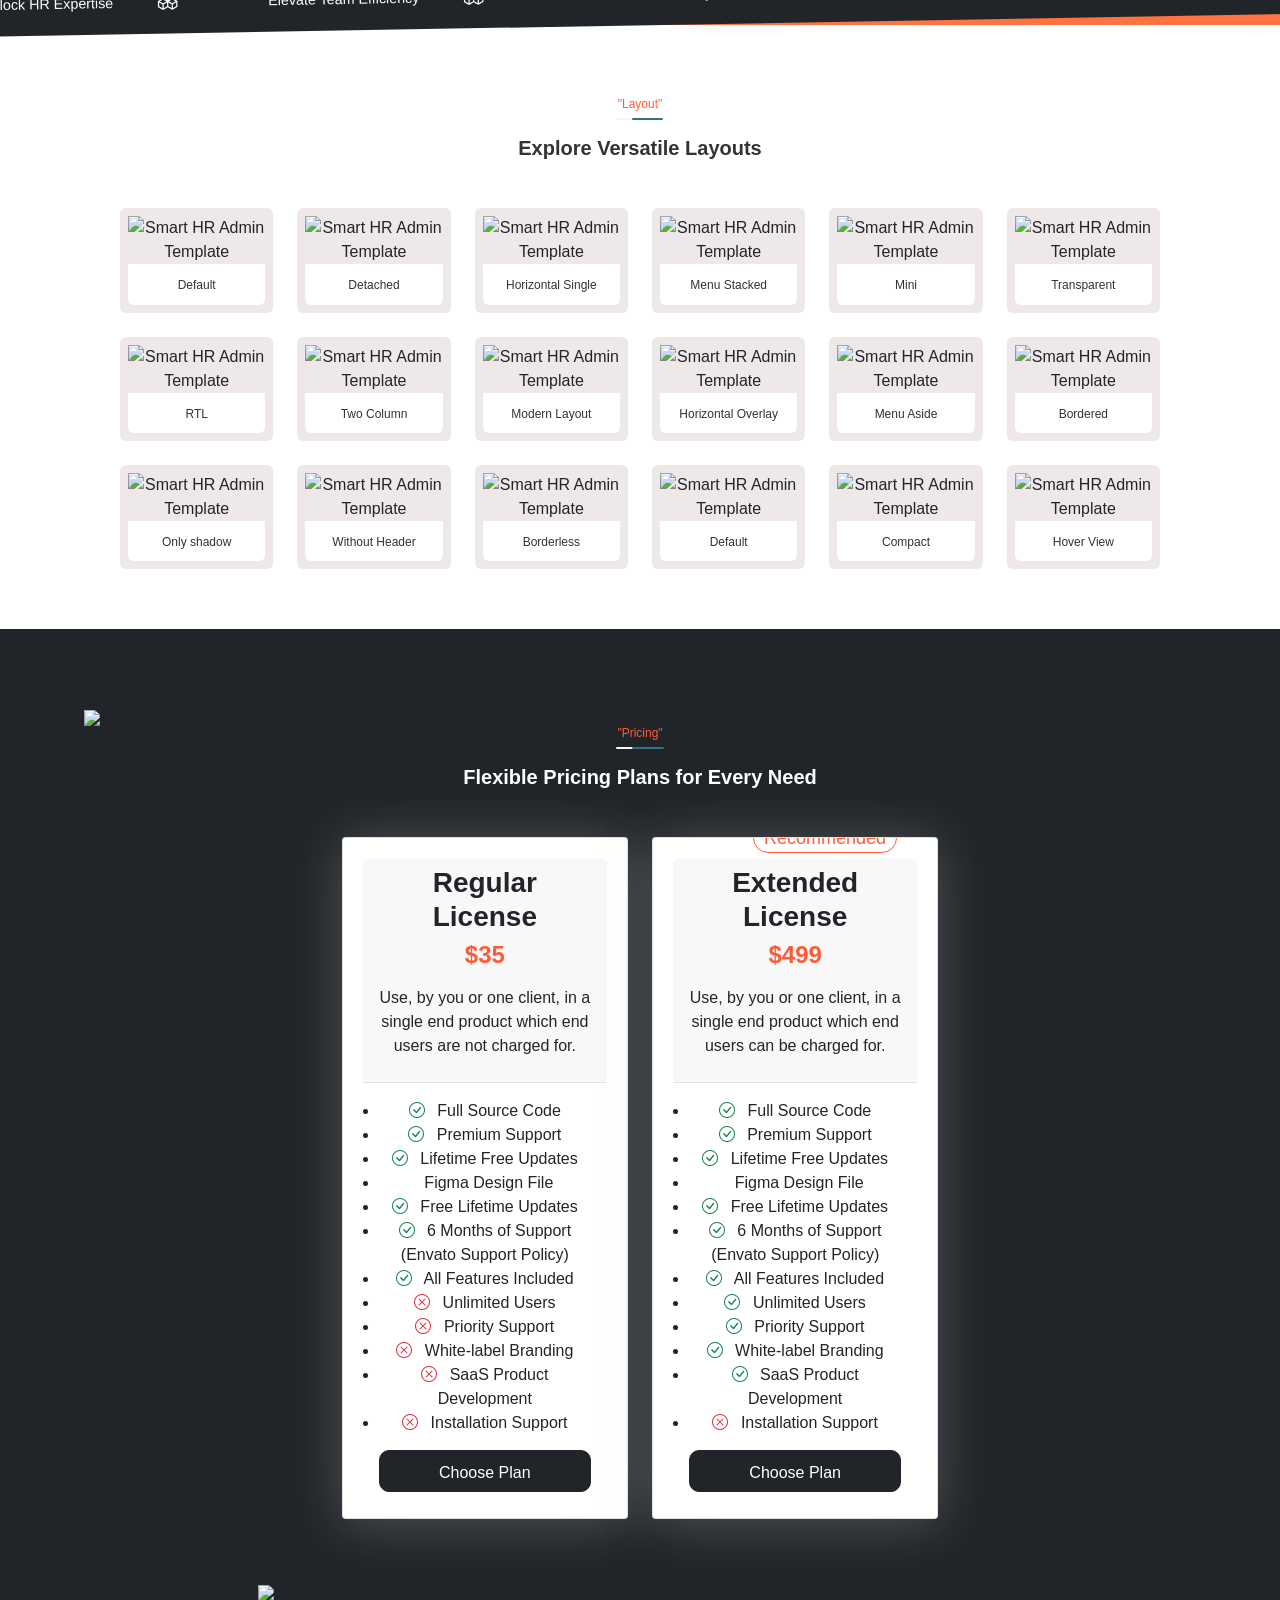
==== commit ef031a5b: "photo and code edit photo and code edit" ====
--- a/Index.html
+++ b/Index.html
@@ -1349,7 +1349,8 @@
         </div>
     </section>
     <!-- Support section -->
-    <section class="support-section bg-primary">
+    <Section class="section support-sec">
+
         <div class="horizontal-slide bg-dark py-3 d-flex" data-direction="left" data-speed="speed" data-animated="true">
             <div class="slide-list d-flex">
                 <div class="support-item d-flex align-items-center flex-shrink-0 me-4">
@@ -1438,8 +1439,7 @@
                 </div>
             </div>
         </div>
-    </section>
-
+    </Section>
     <!-- Layout Section -->
 
     <section class="section layouts-sec">
@@ -1635,6 +1635,165 @@
         </div>
     </section>
 
+    <!-- Pricing Section -->
+
+    <section class="section pricing-section custom-padding" id="pricing">
+        <div class="sec-bg">
+            <img src="/assets/images/img/sec-bg-10.png" alt="SmartHR Admin Template" class="sec-bg-10">
+            <img src="/assets/images/img/sec-bg-11.png" alt="SmartHR Admin Template" class="sec-bg-11">
+            <img src="/assets/images/img/sec-bg-12.png" alt="SmartHR Admin Template" class="sec-bg-12">
+        </div>
+        <div class="container">
+            <div class="section-header text-center mb-5">
+                <div class="fs-14 fw-medium  title-bar mb-2">
+                    "Pricing"
+                    <i class="bg-white"></i>
+                    <i class="bg-white"></i>
+                </div>
+                <h2 class="text-white">Flexible Pricing Plans for Every Need</h2>
+            </div>
+            <div class="row">
+                <div class="col-xl-7 col-lg-9 mx-auto">
+                    <div class="row g-4">
+                        <div class="col-lg-6">
+                            <div class="card pricing-card wow fadeInUp" data-wow-delay="0.2s"
+                                style="visibility: visible; animation-delay: 0.2s; animation-name: fadeInUp;">
+                                <div class="card-header rounded-top border-bottom">
+                                    <div class="text-center">
+                                        <h3 class="mb-2 fw-bold">Regular License</h3>
+                                        <div class="pricing-head mb-2">
+                                            <h4 class="text-orange fw-bold">$35</h4>
+                                        </div>
+                                        <p >Use, by you or one client, in a single end product which end users are not
+                                            charged for.</p>
+                                    </div>
+                                </div>
+                                <div class="card-body">
+                                    <div class="pricing-body">
+                                        <ul class="list-group list-group-flush">
+                                            <li>
+                                                <i class="bi bi-check-circle me-2 text-success"></i> Full Source Code
+                                            </li>
+                                            <li>
+                                                <i class="bi bi-check-circle me-2 text-success"></i> Premium Support
+                                            </li>
+                                            <li>
+                                                <i class="bi bi-check-circle me-2 text-success"></i> Lifetime Free
+                                                Updates
+                                            </li>
+                                            <li>
+                                                <i class="bi bi-checl-circlr me-2 text-succes"></i>Figma Design File
+                                            </li>
+                                            <li>
+                                                <i class="bi bi-check-circle me-2 text-success"></i> Free Lifetime
+                                                Updates
+                                            </li>
+                                            <li>
+                                                <i class="bi bi-check-circle me-2 text-success"></i> 6 Months of Support
+                                                (Envato Support Policy)
+                                            </li>
+                                            <li>
+                                                <i class="bi bi-check-circle me-2 text-success"></i> All Features
+                                                Included
+                                            </li>
+                                            <li>
+                                                <i class="bi bi-x-circle me-2 text-danger"></i> Unlimited Users
+                                            </li>
+                                            <li>
+                                                <i class="bi bi-x-circle me-2 text-danger"></i> Priority Support
+                                            </li>
+                                            <li>
+                                                <i class="bi bi-x-circle me-2 text-danger"></i> White-label Branding
+                                            </li>
+                                            <li>
+                                                <i class="bi bi-x-circle me-2 text-danger"></i> SaaS Product Development
+                                            </li>
+                                            <li>
+                                                <i class="bi bi-x-circle me-2 text-danger"></i> Installation Support
+                                            </li>
+                                        </ul>
+                                        <a href="https://themeforest.net/item/smarthr-react-admin-template/28253842"
+                                            target="_blank" class="btn btn-dark w-100">Choose Plan</a>
+                                    </div>
+                                </div>
+                            </div>
+                        </div>
+                        <div class="col-lg-6">
+
+                            <div class="card pricing-card wow fadeInUp" data-wow-delay="0.2s"
+                                style="visibility: visible; animation-delay: 0.2s; animation-name: fadeInUp;">
+                                <div class="card-header rounded-top border-bottom">
+                                    <div class="text-center">
+                                        <h3 class="mb-2 fw-bold">Extended License</h3>
+                                        <div class="pricing-head mb-2">
+                                            <h4 class="text-orange fw-bold ">$499
+                                                <span
+                                                    class="badge recommend-text fs-16 fw-medium rounded-pill">Recommended</span>
+                                            </h4>
+                                        </div>
+                                        <p>Use, by you or one client, in a single end product which end users can be
+                                            charged for.</p>
+                                    </div>
+                                </div>
+                                <div class="card-body">
+                                    <div class="pricing-body">
+                                        <ul class="list-group list-group-flush">
+                                            <li>
+                                                <i class="bi bi-check-circle me-2 text-success"></i> Full Source Code
+                                            </li>
+                                            <li>
+                                                <i class="bi bi-check-circle me-2 text-success"></i> Premium Support
+                                            </li>
+                                            <li>
+                                                <i class="bi bi-check-circle me-2 text-success"></i> Lifetime Free
+                                                Updates
+                                            </li>
+                                            <li>
+                                                <i class="bi bi-checl-circlr me-2 text-succes"></i>Figma Design File
+                                            </li>
+                                            <li>
+                                                <i class="bi bi-check-circle me-2 text-success"></i> Free Lifetime
+                                                Updates
+                                            </li>
+                                            <li>
+                                                <i class="bi bi-check-circle me-2 text-success"></i> 6 Months of Support
+                                                (Envato Support Policy)
+                                            </li>
+                                            <li>
+                                                <i class="bi bi-check-circle me-2 text-success"></i> All Features
+                                                Included
+                                            </li>
+                                            <li>
+                                                <i class="bi bi-check-circle me-2 text-success"></i> Unlimited Users
+                                            </li>
+                                            <li>
+                                                <i class="bi bi-check-circle me-2 text-success"></i> Priority Support
+                                            </li>
+                                            <li>
+                                                <i class="bi bi-check-circle me-2 text-success"></i> White-label
+                                                Branding
+                                            </li>
+                                            <li>
+                                                <i class="bi bi-check-circle me-2 text-success"></i> SaaS Product
+                                                Development
+                                            </li>
+                                            <li>
+                                                <i class="bi bi-x-circle me-2 text-danger"></i> Installation Support
+                                            </li>
+                                        </ul>
+                                        <a href="https://themeforest.net/item/smarthr-react-admin-template/28253842"
+                                            target="_blank" class="btn btn-dark w-100">Choose Plan</a>
+                                    </div>
+                                </div>
+                            </div>
+                        </div>
+                    </div>
+                </div>
+            </div>
+        </div>
+        </div>
+        </div>
+    </section>
     <!-- Bootstrap 5 JS Bundle CDN (required for navbar mobile toggle) -->
     <script src="https://cdn.jsdelivr.net/npm/bootstrap@5.3.3/dist/js/bootstrap.bundle.min.js"></script>
 </body>
--- a/css/style.css
+++ b/css/style.css
@@ -935,32 +935,38 @@
 
  }
 
- 
+
  .support-section {
      overflow: hidden;
      background: linear-gradient(135deg, #ff7343 0%, #ff4b1f 100%);
      padding: 15px 0;
-     
-     position: relative;
- }
-
- 
+
+     position: relative;
+ }
+
+ .support-sec {
+     background-color: #ff7343;
+     padding: 0px 0;
+     height: auto;
+     padding-top: 0px;
+ }
+
  .horizontal-slide {
      overflow: hidden;
-     white-space: nowrap; 
+
+     white-space: nowrap;
      display: flex;
-     align-items: center;
-     transform: rotate(-2deg) scale(1.02);
-     width: 104%;
+     justify-content: space-between;
+     align-items: center;
+     transform: rotate(-1deg) scale(1.02);
+     width: 101.5%;
      left: -2%;
      position: relative;
- }
-
- .slide-list {
-     display: flex;
-     white-space: nowrap;
-     
-     animation: marquee 25s linear infinite;
+     -webkit-transform: rotate(-1deg) scale(1.02);
+     -moz-transform: rotate(-1deg) scale(1.02);
+     -ms-transform: rotate(-1deg) scale(1.02);
+     -o-transform: rotate(-1deg) scale(1.02);
+
  }
 
  .support-item {
@@ -969,17 +975,26 @@
 
  .support-item h6 {
      margin-bottom: 0;
-     
+     font-size: 14px;
+     color: white;
      font-weight: 500;
+ }
+
+ .support-item span {
+     color: white;
+     font-size: 14px;
+     font-weight: bold;
+     text-decoration: none;
+     display: inline-block;
+     padding: 0 20px;
  }
 
  .support-item i {
      color: #fff;
-     margin-right: 10px;
+     margin-right: 5px;
      font-size: 1.2rem;
  }
 
- 
  @keyframes marquee {
      0% {
          transform: translateX(0%);
@@ -987,22 +1002,37 @@
 
      100% {
          transform: translateX(-50%);
-        
+         -webkit-transform: translateX(-50%);
+         -moz-transform: translateX(-50%);
+         -ms-transform: translateX(-50%);
+         -o-transform: translateX(-50%);
      }
  }
 
- 
  .horizontal-slide:hover .slide-list {
      animation-play-state: paused;
  }
 
- .layouts-sec{
-    background-color: white;
-    padding: 10px 0;
-    height: auto;
-    padding-top: 0px;
-
- }
+
+
+ .slide-list {
+     display: flex;
+     white-space: nowrap;
+     animation: marquee 50s linear infinite;
+     -webkit-animation: marquee 50s linear infinite;
+ }
+
+
+ /* Layouts Section */
+
+ .layouts-sec {
+     background-color: white;
+     padding: 10px 0;
+     height: auto;
+     padding-top: 0px;
+
+ }
+
  .title-bar {
      color: #ff5b37;
      font-size: 12px;
@@ -1012,20 +1042,22 @@
      text-align: center;
      margin-top: 20px;
  }
- .layout-card{
-    background-color: #eee8e8;
-    padding: 10px;
-    border-radius: 10px;
-    overflow: hidden;
-    transition: transform 0.3s ease;
- }
- .layout-card:hover{
-    transform: scale(1.05);
-    -webkit-transform: scale(1.05);
-    -moz-transform: scale(1.05);
-    -ms-transform: scale(1.05);
-    -o-transform: scale(1.05);
-}
+
+ .layout-card {
+     background-color: #eee8e8;
+     padding: 10px;
+     border-radius: 10px;
+     overflow: hidden;
+     transition: transform 0.3s ease;
+ }
+
+ .layout-card:hover {
+     transform: scale(1.05);
+     -webkit-transform: scale(1.05);
+     -moz-transform: scale(1.05);
+     -ms-transform: scale(1.05);
+     -o-transform: scale(1.05);
+ }
 
  h3.fs-12.fw-small {
      color: #333;
@@ -1033,4 +1065,103 @@
      font-weight: 500;
      margin-top: 10px;
  }
- +
+
+ /* pricing Section */
+
+ .pricing-section {
+     background-color: #212529;
+     padding: 10px 0;
+     height: auto;
+     padding-top: 0px;
+
+ }
+
+ .sec-bg-10 {
+     position: relative;
+     left: 1400px;
+     top: 50px;
+ }
+
+ .sec-bg-11 {
+     position: relative;
+     right: 120px;
+     top: 80px;
+     height: 100%;
+     width: 8%;
+ }
+
+ .sec-bg-12 {
+     position: relative;
+     top: 955px;
+     right: 150px;
+     height: 100%;
+     width: 8%;
+ }
+
+ .card {
+    background-color: #fff;
+    transition: .5s ease-in-out;
+    position: relative;
+    border-radius: 10px;
+    border: 1px solid #e8e9ea;
+    box-shadow: 0 4px 54px 0 rgba(224, 224, 224, .2509803922);
+    color: inherit;
+}
+.card, .card-group .card {
+    margin-bottom: 1.5rem;
+}
+
+.card {
+    position: relative;
+    display: flex;
+    flex-direction: column;
+    min-width: 0;
+    word-wrap: break-word;
+    background-color: #fff;
+    background-clip: border-box;
+    border: 1px solid rgba(0,0,0,.125);
+    border-radius: .25rem;
+}
+.card:hover{
+    transform: none;
+    
+}
+.badge{
+    background-color:white;
+    color: #ff5b37;
+    border-radius: 10px;
+    padding: 5px 10px;
+    border: 1px solid #ff5b37;
+    position: absolute;
+    top: -15px;
+    left:100px;
+    
+}
+.btn{
+    border-radius: 10px;
+    padding-top:10px;
+    margin-top:15px;
+    margin-bottom: -10px;
+}
+
+.section-header .title-bar::after {
+    content: "";
+    width: 70%;
+    height: 2px;
+    border-radius: 10px;
+    background: #3b7080;
+    position: absolute;
+    right: -1px;
+    bottom: -2px;
+}
+.section-header .title-bar::before {
+    content: "";
+    width: 70%;
+    height: 2px;
+    border-radius: 10px;
+    background: #f4f5f6;
+    position: absolute;
+    left: -1px;
+    bottom: -2px;
+}
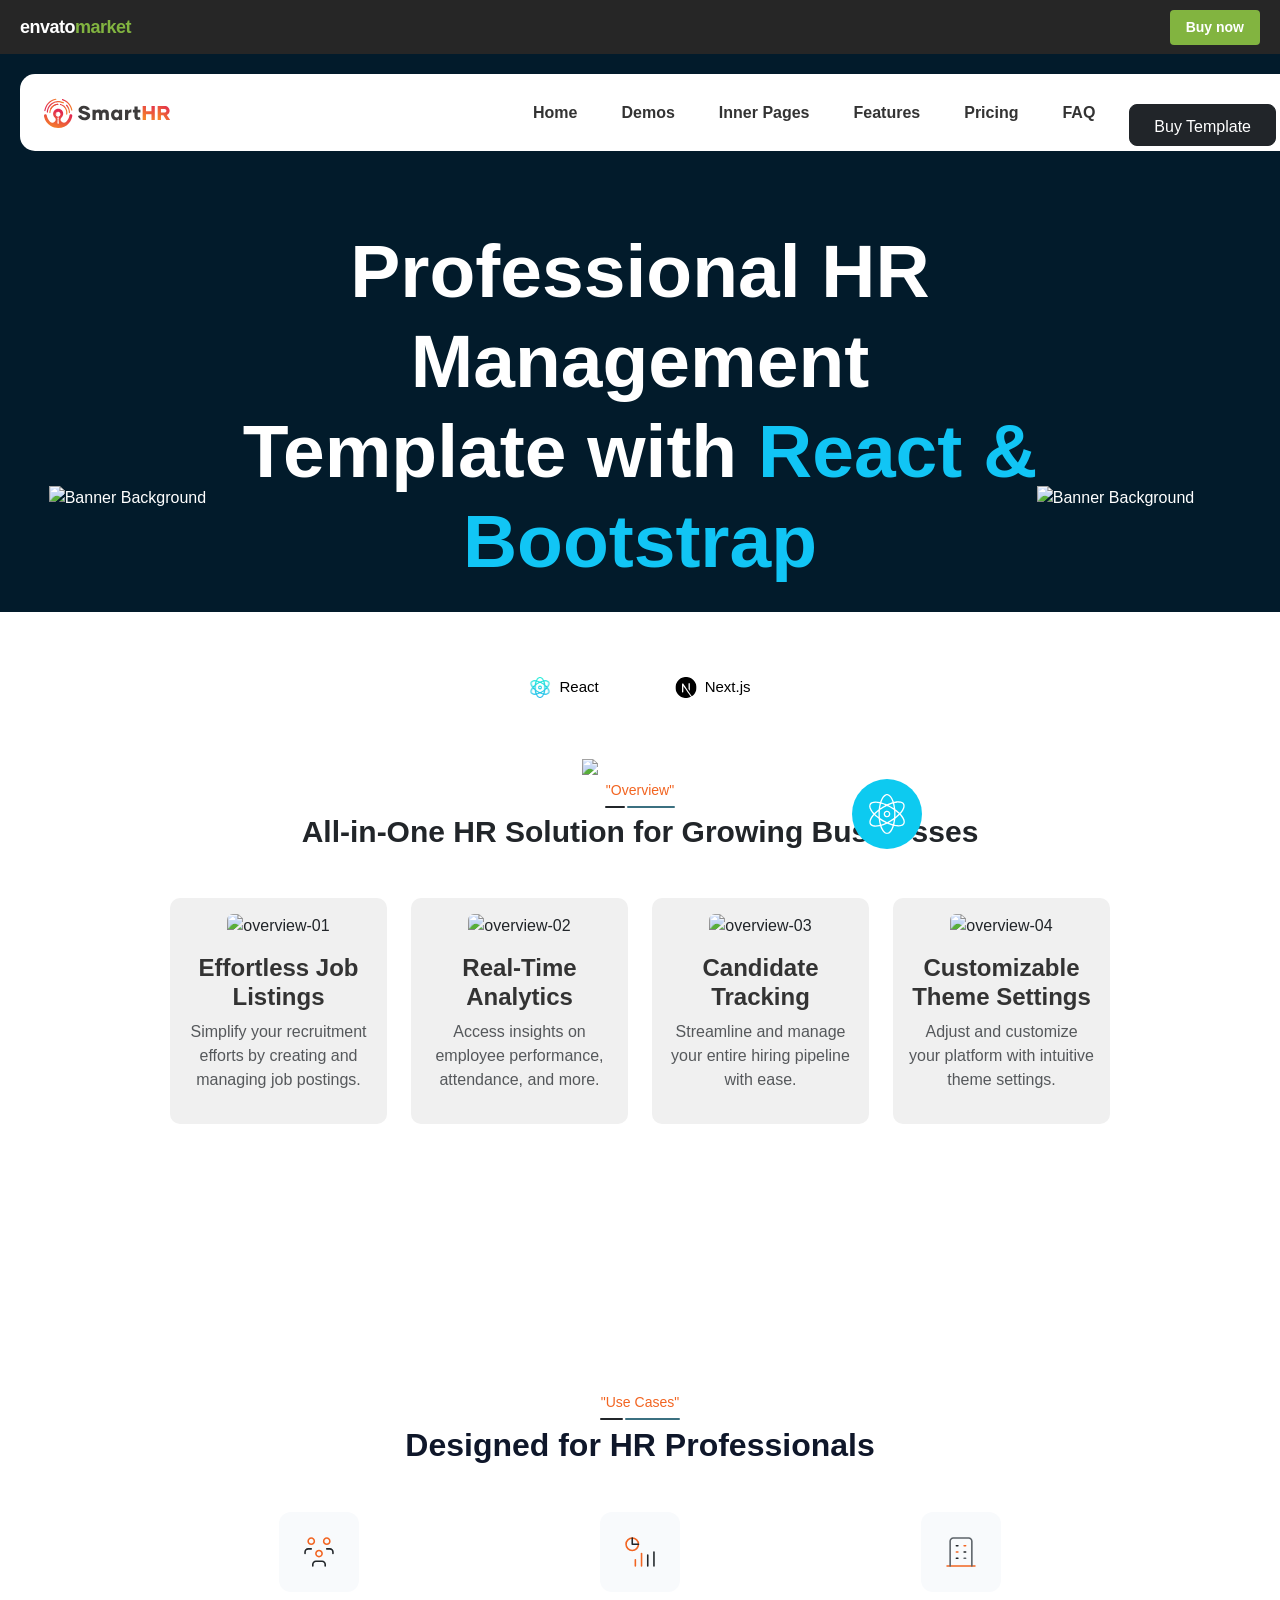
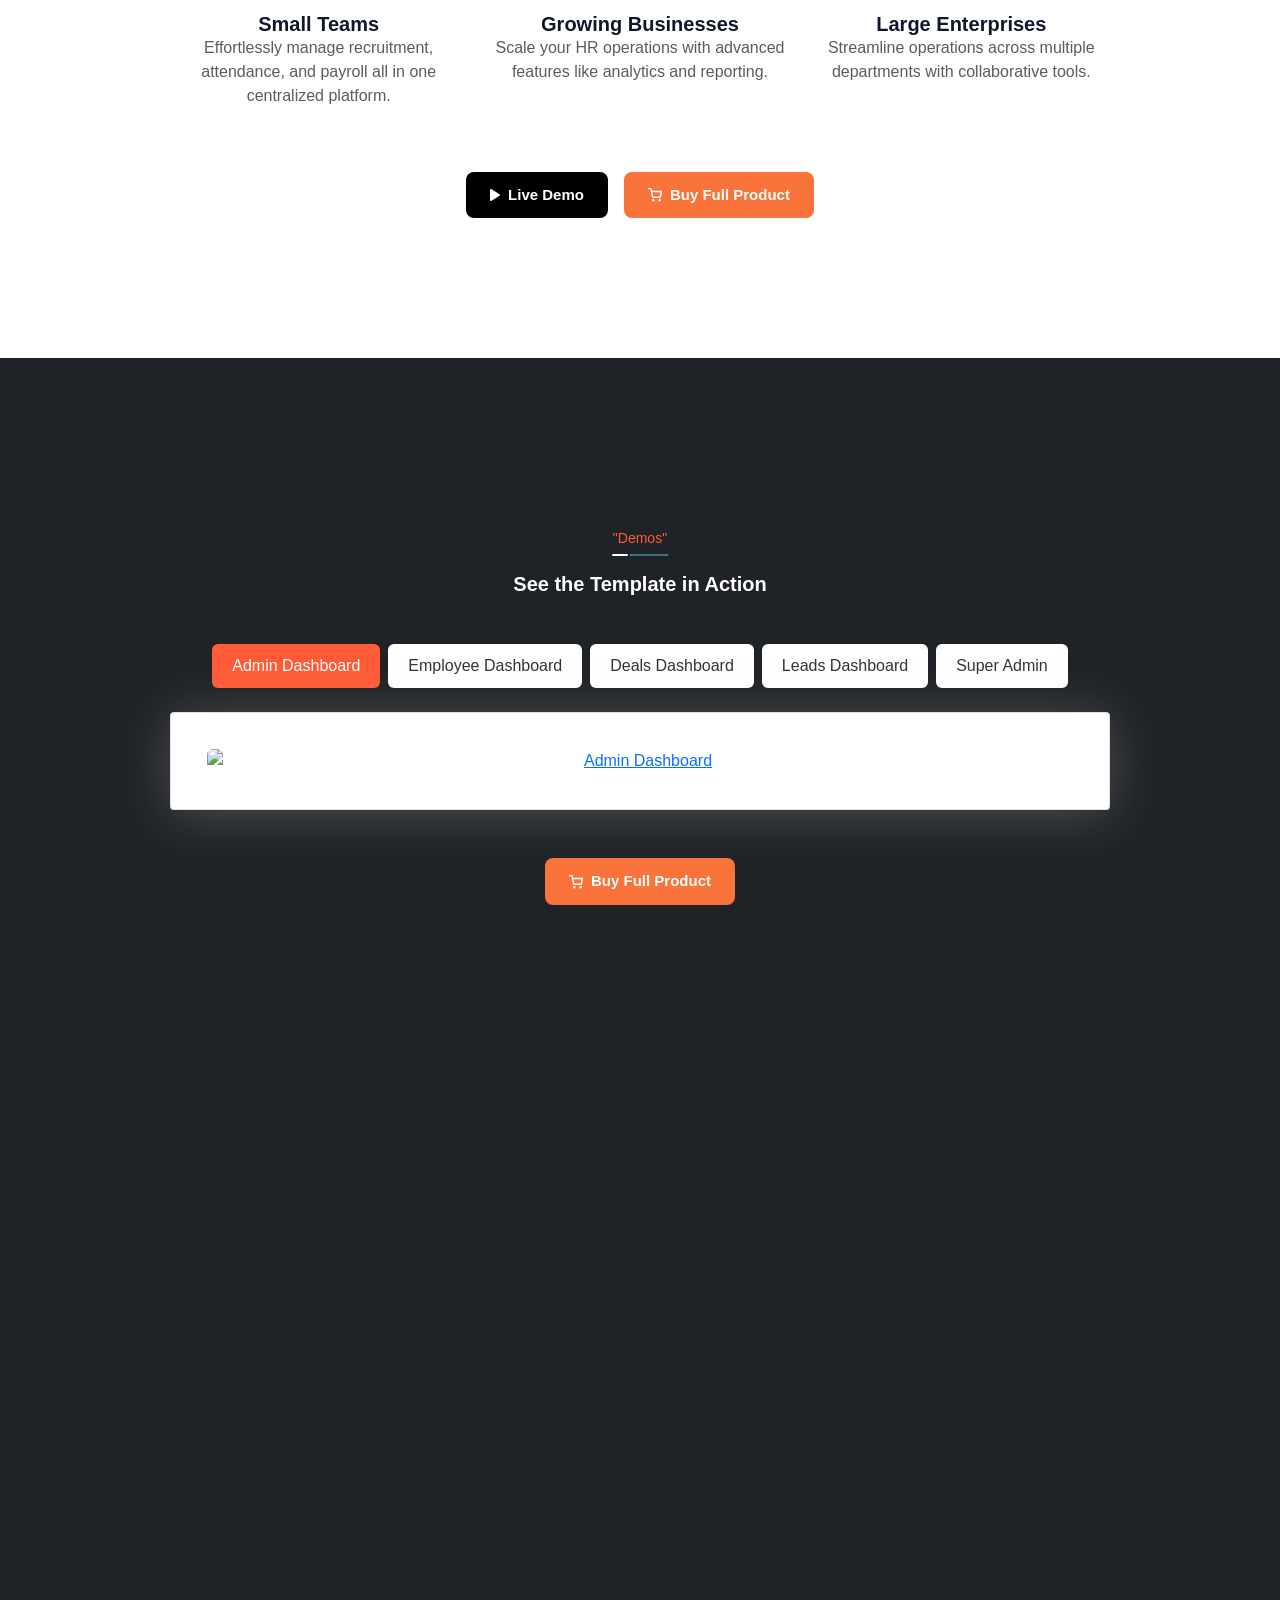
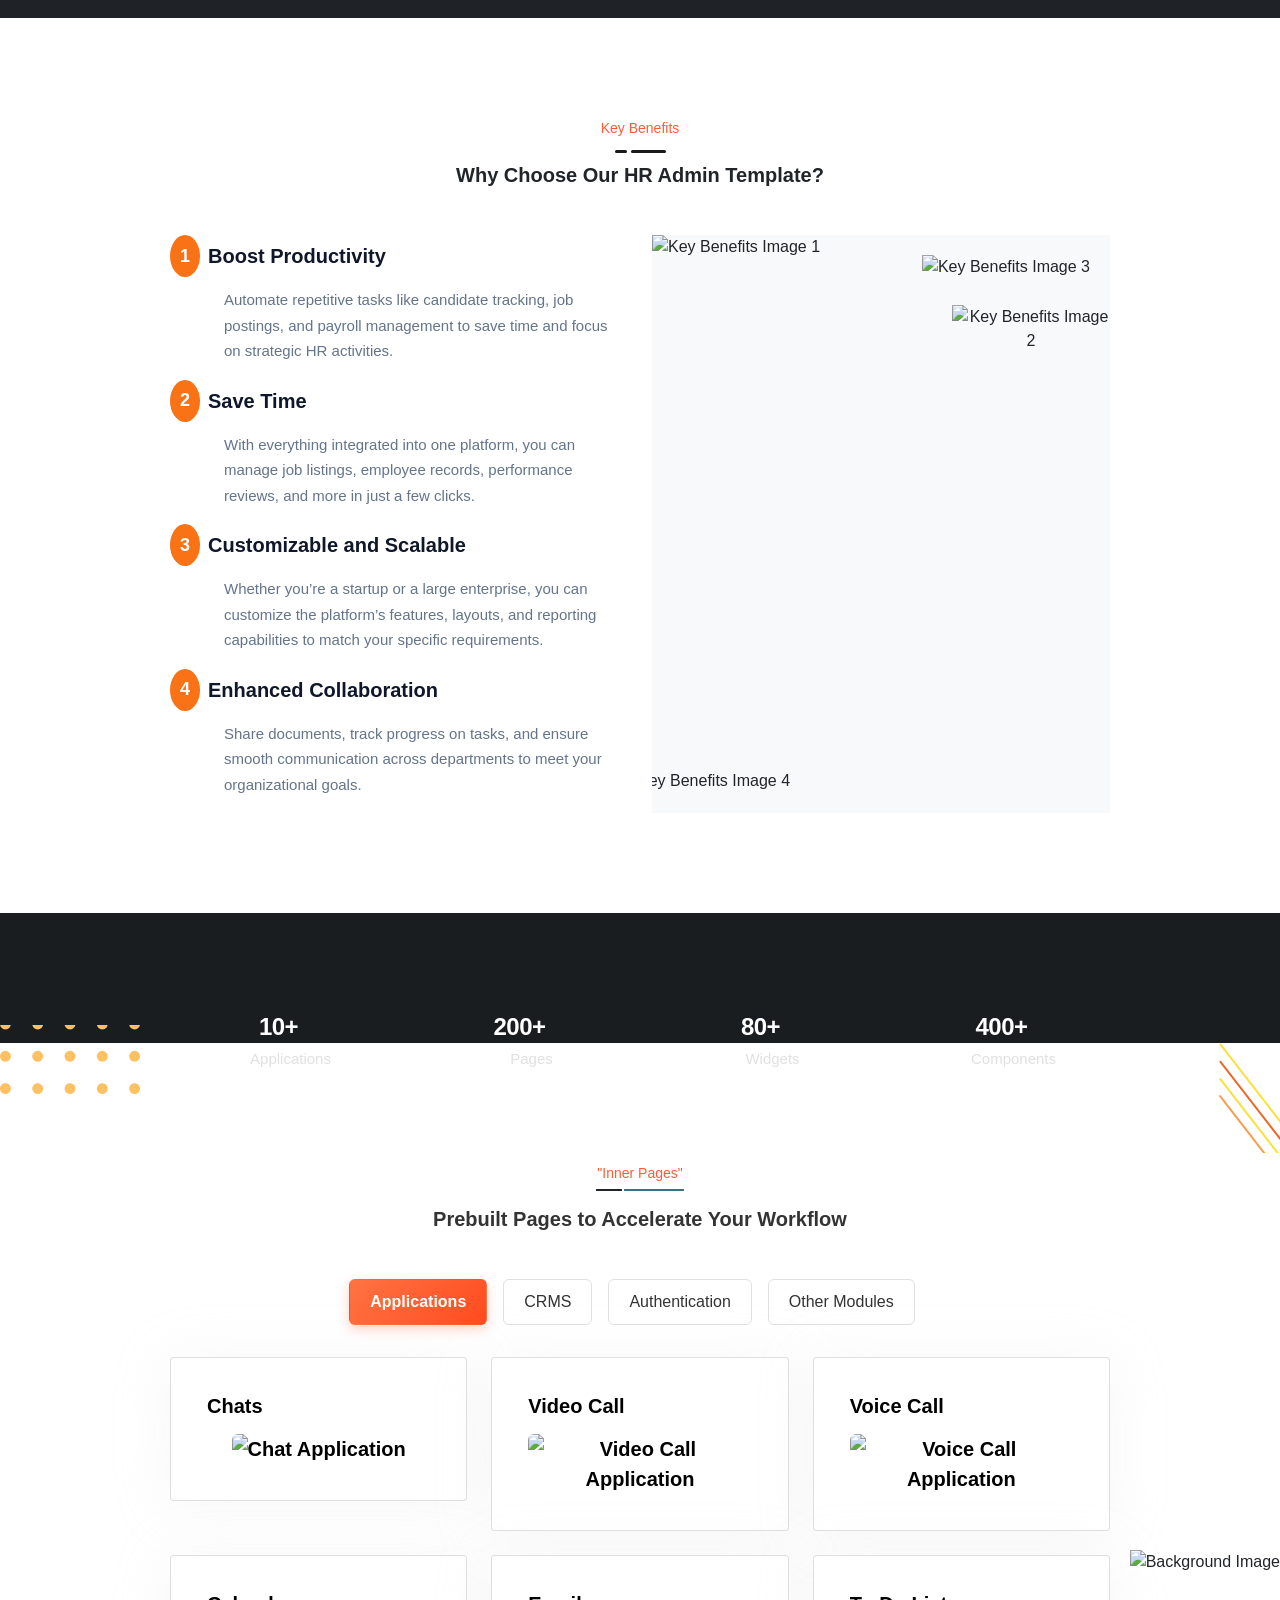
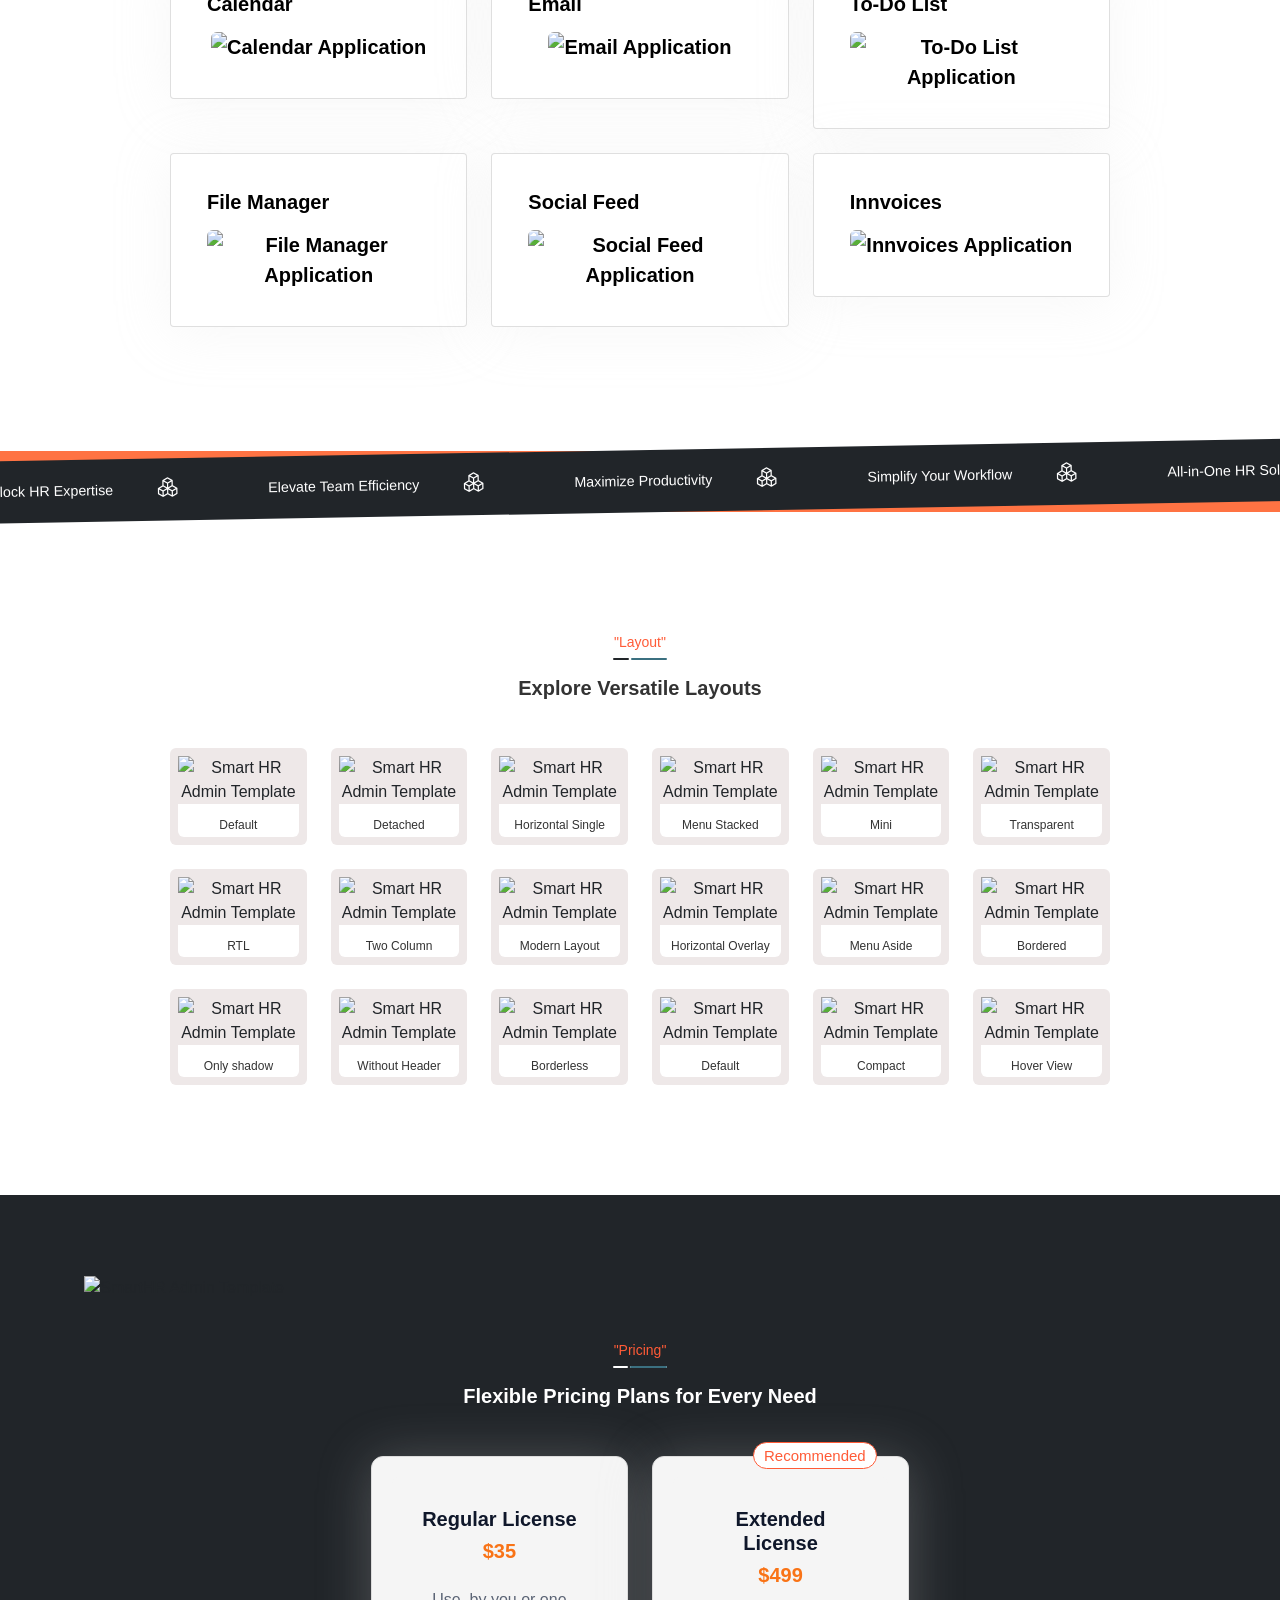
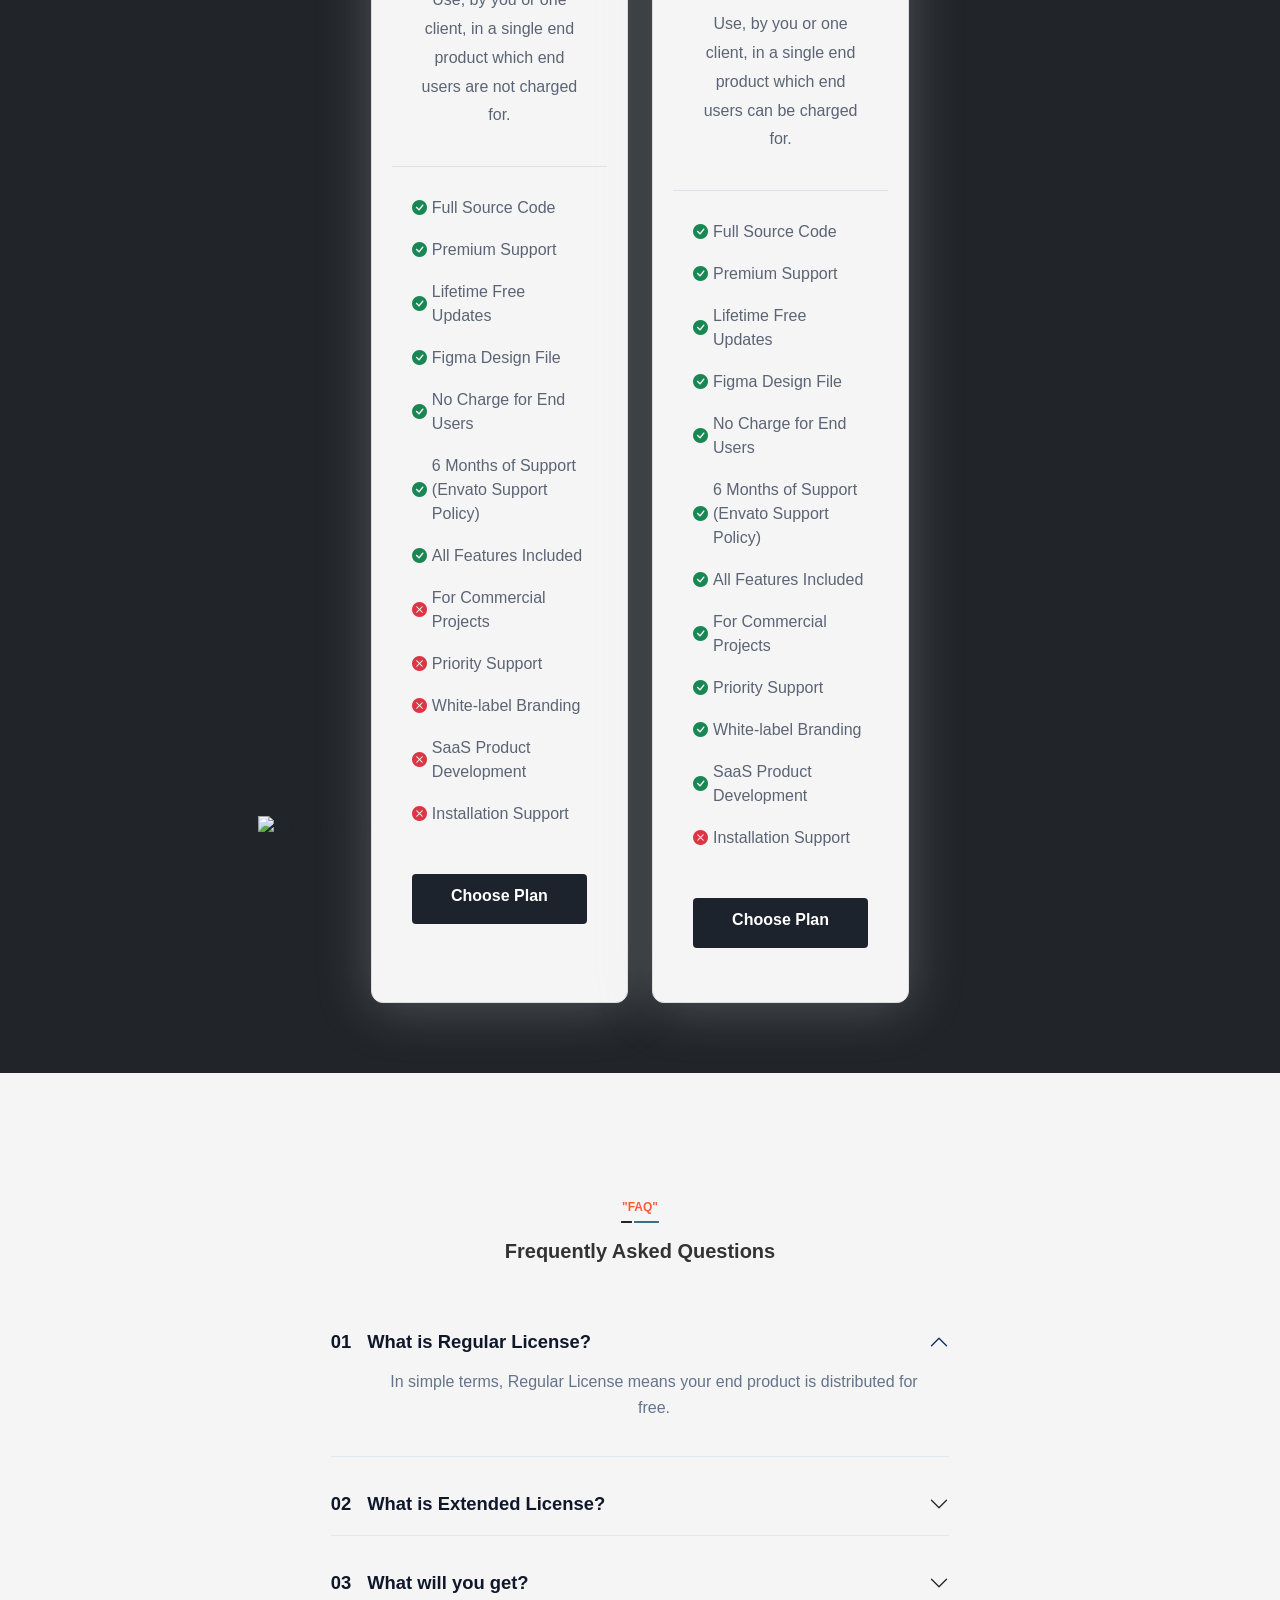
==== commit 248fec99: "code edit code edit" ====
--- a/Index.html
+++ b/Index.html
@@ -17,28 +17,6 @@
 
 <body>
 
-    <!--
-    =====================================================
-    NAVBAR  -- Bootstrap navbar component
-    Bootstrap classes used:
-      navbar             -> makes it a navbar
-      navbar-expand-lg   -> collapses on mobile, full on lg+
-      navbar-light       -> dark text/icons on light bg
-      container-fluid    -> full-width inner wrapper
-      navbar-brand       -> logo/brand link
-      navbar-toggler     -> hamburger button for mobile
-      collapse           -> collapsible area
-      navbar-collapse    -> collapse target for nav links
-      navbar-nav         -> the <ul> nav list
-      ms-auto            -> margin-start:auto  (pushes links right)
-      nav-item           -> each <li>
-      nav-link           -> each <a>
-      fw-semibold        -> font-weight: 600
-      btn btn-dark       -> Bootstrap dark filled button
-      rounded-3          -> border-radius
-      px-4               -> horizontal padding
-    ====================================================
-    -->
     <div class="preview_header">
         <div class="preview_envato-logo">
             <a class="header-envato_market" href="https://themeforest.net/item/smarthr-react-admin-template/28253842">
@@ -84,23 +62,7 @@
     </nav>
 
 
-    <!--
-    =====================================================
-    HERO SECTION
-    Bootstrap classes used:
-      container     -> centered max-width wrapper
-      text-center   -> text-align: center
-      py-5          -> padding top & bottom (5 = 3rem)
-      mt-4          -> margin-top
-      fs-5          -> font-size: 1.25rem
-      d-flex        -> display: flex
-      justify-content-center -> flex main axis centering
-      gap-3         -> gap between flex children
-      mt-5          -> margin-top larger
-      img-fluid     -> responsive image (max-width:100%)
-      position-relative / position-absolute -> Bootstrap position utilities
-    ====================================================
-    -->
+   
     <section class="hero py-5 mt-4" id="home">
         <div class="container text-center">
 
@@ -141,39 +103,22 @@
             </div>
         </div>
     </section>
-
-
-    <!--
-    =====================================================
-    OVERVIEW SECTION
-    Bootstrap classes used:
-      container       -> centered wrapper
-      row             -> flex row (Bootstrap grid parent)
-      g-4             -> gap between columns (gutters)
-      col-sm-6        -> 2 columns on small screens
-      col-md-3        -> 4 columns on medium+ screens
-      justify-content-center -> center the row
-      text-center     -> center text
-      fw-bold         -> font-weight: bold
-      text-muted      -> gray text (Bootstrap utility)
-      text-dark       -> dark text
-      mb-5            -> margin-bottom
-      p-3             -> padding 1rem
-      h-100           -> height: 100% (equal height cards)
-      rounded         -> border-radius on image
-    ====================================================
-    -->
+    <!--Overview section  -->
+
+
     <section class="overview py-5">
         <div class="container">
 
-            <div class="text-center mb-2">
-                <span class="title-bar">Overview</span>
+            <div class ="fs-14 fw-medium text-primary title-bar mb-2">
+                "Overview"
+                <i></i>
+                <i></i>
             </div>
             <h2 class="text-center fw-bold text-dark mb-5" style="font-size:30px;">
                 All-in-One HR Solution for Growing Businesses
             </h2>
 
-            <!-- Bootstrap grid: row + col = responsive layout, no custom CSS needed -->
+            
             <div class="row g-4 justify-content-center">
 
                 <div class="col-sm-6 col-md-3">
@@ -216,32 +161,14 @@
     </section>
 
 
-    <!--
-    =====================================================
-    USE CASES SECTION
-    Bootstrap classes used:
-      container     -> centered wrapper
-      text-center   -> center all content
-      row g-4       -> 3-column grid with gutters
-      col-md-4      -> 3 equal columns on medium+ screens
-      fw-bold       -> bold headings
-      text-muted    -> gray paragraph text
-      d-flex        -> flex for CTA row
-      justify-content-center -> center CTA buttons
-      gap-3         -> space between buttons
-      mt-5          -> margin above CTA
-      mb-3 / mb-5   -> vertical spacing
-    ====================================================
-    -->
+  
     <section class="section-usecase">
         <div class="container text-center">
 
-            <div class="mb-3 text-center">
-                <span class="usecase-badge">Use Cases</span>
-                <div class="title-lines dark-lines">
-                    <i class="line-small"></i>
-                    <i class="line-large"></i>
-                </div>
+            <div class="fs-14 fw-medium text-primary title-bar mb-2">
+                "Use Cases"
+                <i></i>
+                <i></i>
             </div>
             <h2 class="fw-bold mb-5" style="color:#0f172a; font-size:32px;">
                 Designed for HR Professionals
@@ -307,14 +234,12 @@
     <section class="section demo-sec" id="demos">
         <div class="container">
             <div class="section-header text-center mb-5">
-                <div class="fs-14 fw-medium mb-2 text-orange text-center">
-                    Demos
-                    <div class="title-lines">
-                        <i class="line-small"></i>
-                        <i class="line-large"></i>
-                    </div>
-                </div>
-                <h2 class="text-white fw-bold">See the Template in Action</h2>
+                <div class="fs-14 fw-medium  title-bar mb-2 ">
+                    "Demos"
+                    <i class="bg-white"></i>
+                    <i class="bg-white"></i>
+                </div>
+                <h2 class="text-white">See the Template in Action</h2>
             </div>
 
             <div class="row">
@@ -1645,7 +1570,7 @@
         </div>
         <div class="container">
             <div class="section-header text-center mb-5">
-                <div class="fs-14 fw-medium  title-bar mb-2">
+                <div class="fs-14 fw-medium  title-bar mb-2 ">
                     "Pricing"
                     <i class="bg-white"></i>
                     <i class="bg-white"></i>
@@ -1664,53 +1589,37 @@
                                         <div class="pricing-head mb-2">
                                             <h4 class="text-orange fw-bold">$35</h4>
                                         </div>
-                                        <p >Use, by you or one client, in a single end product which end users are not
+                                        <p>Use, by you or one client, in a single end product which end users are not
                                             charged for.</p>
                                     </div>
                                 </div>
                                 <div class="card-body">
                                     <div class="pricing-body">
-                                        <ul class="list-group list-group-flush">
-                                            <li>
-                                                <i class="bi bi-check-circle me-2 text-success"></i> Full Source Code
+                                        <ul class="list-group list-group-flush text-start pricing-list mb-4">
+                                            <li><i class="bi bi-check-circle-fill text-success"></i> Full Source Code
                                             </li>
-                                            <li>
-                                                <i class="bi bi-check-circle me-2 text-success"></i> Premium Support
+                                            <li><i class="bi bi-check-circle-fill text-success"></i> Premium Support
                                             </li>
-                                            <li>
-                                                <i class="bi bi-check-circle me-2 text-success"></i> Lifetime Free
-                                                Updates
+                                            <li><i class="bi bi-check-circle-fill text-success"></i> Lifetime Free
+                                                Updates</li>
+                                            <li><i class="bi bi-check-circle-fill text-success"></i> Figma Design File
                                             </li>
-                                            <li>
-                                                <i class="bi bi-checl-circlr me-2 text-succes"></i>Figma Design File
-                                            </li>
-                                            <li>
-                                                <i class="bi bi-check-circle me-2 text-success"></i> Free Lifetime
-                                                Updates
-                                            </li>
-                                            <li>
-                                                <i class="bi bi-check-circle me-2 text-success"></i> 6 Months of Support
-                                                (Envato Support Policy)
-                                            </li>
-                                            <li>
-                                                <i class="bi bi-check-circle me-2 text-success"></i> All Features
-                                                Included
-                                            </li>
-                                            <li>
-                                                <i class="bi bi-x-circle me-2 text-danger"></i> Unlimited Users
-                                            </li>
-                                            <li>
-                                                <i class="bi bi-x-circle me-2 text-danger"></i> Priority Support
-                                            </li>
-                                            <li>
-                                                <i class="bi bi-x-circle me-2 text-danger"></i> White-label Branding
-                                            </li>
-                                            <li>
-                                                <i class="bi bi-x-circle me-2 text-danger"></i> SaaS Product Development
-                                            </li>
-                                            <li>
-                                                <i class="bi bi-x-circle me-2 text-danger"></i> Installation Support
-                                            </li>
+                                            <li><i class="bi bi-check-circle-fill text-success"></i> No Charge for End
+                                                Users</li>
+                                            <li><i class="bi bi-check-circle-fill text-success"></i> 6 Months of Support
+                                                (Envato Support Policy)</li>
+                                            <li><i class="bi bi-check-circle-fill text-success"></i> All Features
+                                                Included</li>
+                                            <li class="disabled-item"><i class="bi bi-x-circle-fill text-danger"></i>
+                                                For Commercial Projects</li>
+                                            <li class="disabled-item"><i class="bi bi-x-circle-fill text-danger"></i>
+                                                Priority Support</li>
+                                            <li class="disabled-item"><i class="bi bi-x-circle-fill text-danger"></i>
+                                                White-label Branding</li>
+                                            <li class="disabled-item"><i class="bi bi-x-circle-fill text-danger"></i>
+                                                SaaS Product Development</li>
+                                            <li class="disabled-item"><i class="bi bi-x-circle-fill text-danger"></i>
+                                                Installation Support</li>
                                         </ul>
                                         <a href="https://themeforest.net/item/smarthr-react-admin-template/28253842"
                                             target="_blank" class="btn btn-dark w-100">Choose Plan</a>
@@ -1719,7 +1628,6 @@
                             </div>
                         </div>
                         <div class="col-lg-6">
-
                             <div class="card pricing-card wow fadeInUp" data-wow-delay="0.2s"
                                 style="visibility: visible; animation-delay: 0.2s; animation-name: fadeInUp;">
                                 <div class="card-header rounded-top border-bottom">
@@ -1737,49 +1645,36 @@
                                 </div>
                                 <div class="card-body">
                                     <div class="pricing-body">
-                                        <ul class="list-group list-group-flush">
-                                            <li>
-                                                <i class="bi bi-check-circle me-2 text-success"></i> Full Source Code
+                                        <ul class="list-group list-group-flush text-start pricing-list mb-4">
+                                            <li><i class="bi bi-check-circle-fill text-success"></i> Full Source Code
                                             </li>
-                                            <li>
-                                                <i class="bi bi-check-circle me-2 text-success"></i> Premium Support
+                                            <li><i class="bi bi-check-circle-fill text-success"></i> Premium Support
                                             </li>
-                                            <li>
-                                                <i class="bi bi-check-circle me-2 text-success"></i> Lifetime Free
+                                            <li><i class="bi bi-check-circle-fill text-success"></i> Lifetime Free
                                                 Updates
                                             </li>
-                                            <li>
-                                                <i class="bi bi-checl-circlr me-2 text-succes"></i>Figma Design File
+                                            <li><i class="bi bi-check-circle-fill text-success"></i> Figma Design File
                                             </li>
-                                            <li>
-                                                <i class="bi bi-check-circle me-2 text-success"></i> Free Lifetime
-                                                Updates
+                                            <li><i class="bi bi-check-circle-fill text-success"></i> No Charge for End
+                                                Users
                                             </li>
-                                            <li>
-                                                <i class="bi bi-check-circle me-2 text-success"></i> 6 Months of Support
-                                                (Envato Support Policy)
-                                            </li>
-                                            <li>
-                                                <i class="bi bi-check-circle me-2 text-success"></i> All Features
+                                            <li><i class="bi bi-check-circle-fill text-success"></i> 6 Months of Support
+                                                (Envato Support Policy)</li>
+                                            <li><i class="bi bi-check-circle-fill text-success"></i> All Features
                                                 Included
                                             </li>
-                                            <li>
-                                                <i class="bi bi-check-circle me-2 text-success"></i> Unlimited Users
+                                            <li><i class="bi bi-check-circle-fill text-success"></i> For Commercial
+                                                Projects
                                             </li>
-                                            <li>
-                                                <i class="bi bi-check-circle me-2 text-success"></i> Priority Support
+                                            <li><i class="bi bi-check-circle-fill text-success"></i> Priority Support
                                             </li>
-                                            <li>
-                                                <i class="bi bi-check-circle me-2 text-success"></i> White-label
+                                            <li><i class="bi bi-check-circle-fill text-success"></i> White-label
                                                 Branding
                                             </li>
-                                            <li>
-                                                <i class="bi bi-check-circle me-2 text-success"></i> SaaS Product
-                                                Development
-                                            </li>
-                                            <li>
-                                                <i class="bi bi-x-circle me-2 text-danger"></i> Installation Support
-                                            </li>
+                                            <li><i class="bi bi-check-circle-fill text-success"></i> SaaS Product
+                                                Development</li>
+                                            <li class="disabled-item"><i class="bi bi-x-circle-fill text-danger"></i>
+                                                Installation Support</li>
                                         </ul>
                                         <a href="https://themeforest.net/item/smarthr-react-admin-template/28253842"
                                             target="_blank" class="btn btn-dark w-100">Choose Plan</a>
@@ -1791,9 +1686,94 @@
                 </div>
             </div>
         </div>
-        </div>
+
+    </section>
+
+    <!-- FAQ Section -->
+
+    <section class="section faq-sec " id="faq">
+        <div class="container">
+            <div class="section-header text-center">
+                <div class="fs-12 fw-small text-center title-bar mb-2">
+                    "FAQ"
+                    <i class="line-small"></i>
+                    <i class="line-large"></i>
+                </div>
+                <h2 class="fw-bold mb-5">Frequently Asked Questions</h2>
+            </div>
+            <div class="row">
+                <div class="col-md-8 mx-auto">
+                    <div class="accordion accordion-flush faq-cards" id="accordionFaq">
+
+                        <div class="accordion-item mb-3 wow fadeInUp" data-wow-delay="0.2s"
+                            style="visibility: visible; animation-delay: 0.2s; animation-name: fadeInUp;">
+                            <h3 class="accordion-header">
+                                <button class="accordion-button px-0 pt-0 rounded" type="button"
+                                    data-bs-toggle="collapse" data-bs-target="#faq-collapseOne" aria-expanded="true"
+                                    aria-controls="faq-collapseOne">
+                                    <span class="d-inline-flex fs-28 me-3">01</span>
+                                    What is Regular License?
+                                </button>
+                            </h3>
+                            <div id="faq-collapseOne" class="accordion-collapse collapse show"
+                                data-bs-parent="#accordionFaq">
+                                <div class="accordion-body ps-5">
+                                    <p>In simple terms, Regular License means your end product is distributed for free.
+                                    </p>
+                                </div>
+                            </div>
+                        </div>
+
+                        <div class="accordion-item mb-3 wow fadeInUp" data-wow-delay="0.4s"
+                            style="visibility: visible; animation-delay: 0.4s; animation-name: fadeInUp;">
+                            <h3 class="accordion-header">
+                                <button class="accordion-button px-0 pt-0 rounded collapsed" type="button"
+                                    data-bs-toggle="collapse" data-bs-target="#faq-collapseTwo" aria-expanded="false"
+                                    aria-controls="faq-collapseTwo">
+                                    <span class="d-inline-flex fs-28 me-3">02</span>
+                                    What is Extended License?
+                                </button>
+                            </h3>
+                            <div id="faq-collapseTwo" class="accordion-collapse collapse"
+                                data-bs-parent="#accordionFaq">
+                                <div class="accordion-body ps-5">
+                                    <p>Extended License allows building a single end product that you can use or
+                                        transfer to a client where end users of the product can be charged for. For
+                                        example; A subscription or a fixed price SaaS application.</p>
+                                </div>
+                            </div>
+                        </div>
+
+                        <div class="accordion-item mb-3 wow fadeInUp" data-wow-delay="0.6s"
+                            style="visibility: visible; animation-delay: 0.6s; animation-name: fadeInUp;">
+                            <h3 class="accordion-header">
+                                <button class="accordion-button px-0 pt-0 rounded collapsed" type="button"
+                                    data-bs-toggle="collapse" data-bs-target="#faq-collapseThree" aria-expanded="false"
+                                    aria-controls="faq-collapseThree">
+                                    <span class="d-inline-flex fs-28 me-3">03</span>
+                                    What will you get?
+                                </button>
+                            </h3>
+                            <div id="faq-collapseThree" class="accordion-collapse collapse"
+                                data-bs-parent="#accordionFaq">
+                                <div class="accordion-body ps-5 pb-0">
+                                    <p>All HTML files, All React files, CSS Files, SCSS Files, JS Files, Documentation,
+                                        Reliable Technical Support System, Lifetime Template Updates, Template
+                                        Documentation</p>
+                                </div>
+                            </div>
+                        </div>
+
+                    </div>
+                </div>
+            </div>
         </div>
     </section>
+
+
+
+
+
     <!-- Bootstrap 5 JS Bundle CDN (required for navbar mobile toggle) -->
     <script src="https://cdn.jsdelivr.net/npm/bootstrap@5.3.3/dist/js/bootstrap.bundle.min.js"></script>
 </body>
--- a/css/style.css
+++ b/css/style.css
@@ -198,6 +198,10 @@
      }
  }
 
+
+
+
+ 
  /* Overview Section */
  .overview {
      padding: 100px 0;
@@ -227,13 +231,13 @@
      left: -750px;
  }
 
- .section-header .title-bar {
+ .container .title-bar {
      position: relative;
      display: inline-block;
      text-align: center;
  }
 
- .section-header .title-bar::before {
+ .container .title-bar::before {
      content: "";
      width: 30%;
      height: 2px;
@@ -244,7 +248,7 @@
      bottom: -2px;
  }
 
- .section-header .title-bar::after {
+ .container .title-bar::after {
      content: "";
      width: 70%;
      height: 2px;
@@ -263,11 +267,11 @@
  }
 
  .container {
-     /* color: orange; */
+  
      text-align: center;
 
-     padding: 50px;
-     /* text-decoration: underline; */
+     padding: 100px;
+
  }
 
  .heading {
@@ -526,25 +530,7 @@
  }
 
 
- .title-lines .line-small {
-     display: inline-block;
-     width: 12px;
-
-     height: 3px;
-
-     background-color: #ffffff !important;
-     border-radius: 2px;
- }
-
- .title-lines .line-large {
-     display: inline-block;
-     width: 35px;
-
-     height: 3px;
-
-     background-color: #ffffff !important;
-     border-radius: 2px;
- }
+ 
 
  .sec-bg-01 {
      position: relative;
@@ -676,11 +662,10 @@
  .counter-sec {
      background-color: #1a1d20;
      height: 130px;
-     /* Dark premium background from your image */
-     padding: -10px;
+     padding-top: -15px;
 
      font-family: 'Inter', sans-serif;
-     /* Clean modern font matching the image */
+    
 
  }
 
@@ -1069,6 +1054,8 @@
 
  /* pricing Section */
 
+ 
+
  .pricing-section {
      background-color: #212529;
      padding: 10px 0;
@@ -1076,6 +1063,7 @@
      padding-top: 0px;
 
  }
+ 
 
  .sec-bg-10 {
      position: relative;
@@ -1093,7 +1081,7 @@
 
  .sec-bg-12 {
      position: relative;
-     top: 955px;
+     top: 1220px;
      right: 150px;
      height: 100%;
      width: 8%;
@@ -1136,6 +1124,7 @@
     position: absolute;
     top: -15px;
     left:100px;
+    z-index: 10 ! important;
     
 }
 .btn{
@@ -1145,7 +1134,32 @@
     margin-bottom: -10px;
 }
 
-.section-header .title-bar::after {
+
+
+.section-header .title-bar {
+    position: relative;
+    display: inline-block;
+}
+.text-primary {
+    color: #f26522 !important;
+    opacity: 1;
+}
+.fs-14 {
+    font-size: .875rem !important;
+}
+
+.section-header .title-bar i:first-child {
+    content: "";
+    width: 30%;
+    height: 2px;
+    border-radius: 10px;
+    background: #212529;
+    position: absolute;
+    left: -1px;
+    bottom: -2px;
+}
+
+.section-header .title-bar i:last-child {
     content: "";
     width: 70%;
     height: 2px;
@@ -1155,13 +1169,202 @@
     right: -1px;
     bottom: -2px;
 }
-.section-header .title-bar::before {
+
+.pricing-card {
+    background: #f5f5f5;
+    border-radius: 12px;
+    overflow: visible;
+    border: 1px solid #dcdcdc;
+    height: 100%;
+    transition: all 0.3s ease;
+    position: relative;
+    -webkit-border-radius: 12px;
+    -moz-border-radius: 12px;
+    -ms-border-radius: 12px;
+    -o-border-radius: 12px;
+}
+
+.pricing-card:hover {
+    transform: translateY(-8px);
+}
+
+.pricing-card .card-header {
+    background: #f5f5f5;
+    padding: 30px 25px 20px;
+}
+
+.pricing-card h3 {
+    color: #0f172a;
+    font-size: 20px;
+   
+}
+
+.pricing-head h4 {
+    color: #f97316;
+    font-size: 20px;
+    font-weight: 700;
+    margin-bottom: 15px;
+}
+
+.pricing-card p {
+    color: #5b6475;
+    font-size: 16px;
+    line-height: 1.8;
+}
+
+.pricing-card .card-body {
+    padding: 20px;
+}
+
+.pricing-list {
+    list-style: none;
+    padding: 0;
+    margin: 0;
+}
+
+.pricing-list li {
+    border: none;
+    padding: 9px 0;
+    color: #5b6475;
+    font-size: 16px;
+    display: flex;
+    align-items: center;
+    gap: 5px;
+}
+
+.pricing-list li i {
+    font-size: 15px;
+}
+
+.disabled-item {
+    color: #8d94a1;
+}
+
+.pricing-card .btn-dark {
+    background: #1d232d;
+    border: none;
+    height: 50px;
+    font-weight: 600;
+    border-radius: 4px;
+}
+
+.pricing-card .btn-dark:hover {
+    background: #111827;
+}
+
+/* Recommended Badge */
+.recommend-text {
+    .recommend-text{
+    position: absolute;
+    top: -18px;
+    left: 50%;
+    transform: translateX(-50%);
+    background: #fff;
+    color: #ff6b00;
+    border: 2px solid #ff6b00;
+    border-radius: 30px;
+    padding: 6px 20px;
+    z-index: 999;
+}
+}
+
+/* Divider */
+.pricing-card:hover{
+    transform: none;
+}
+
+
+/* FAQ Section */
+
+.faq-sec {
+    padding: 5px 0;
+    background: #f5f5f5;
+    position: relative;
+    z-index: 2;
+    overflow: hidden;
+    margin-top: -40px;
+    height: auto;
+}
+.section-header .title-bar i:first-child {
+    content: "";
+    width: 30%;
+    height: 2px;
+    border-radius: 10px;
+    background: #212529;
+    position: absolute;
+    left: -1px;
+    bottom: -2px;
+}
+.section-header .title-bar i:last-child {
     content: "";
     width: 70%;
     height: 2px;
     border-radius: 10px;
-    background: #f4f5f6;
+    background: #3b7080;
     position: absolute;
-    left: -1px;
+    right: -1px;
     bottom: -2px;
 }
+
+h3{
+    color: #111827;
+    font-family: Archivo, sans-serif;
+    font-weight: 700;
+    margin-bottom: 0;
+}
+.accordion-button {
+    background-color: #fff;
+    color: #111827;
+    padding: 1rem;
+    font-size: 16px;
+    font-weight: 600;
+    border: none;
+    border-radius: 8px;
+    box-shadow: 0 0 10px rgba(0, 0, 0, 0.1);
+    transition: background-color 0.3s ease-in-out;
+}
+
+.faq-cards .accordion-item {
+    background-color: transparent;
+    border: none;
+    border-bottom: 1px solid #e2e8f0; 
+    padding-bottom: 1.25rem;
+    padding-top: 1.25rem;
+}
+
+/* Remove default padding from header so everything lines up cleanly */
+.faq-cards .accordion-header {
+    margin-bottom: 0;
+}
+
+/* --- Accordion Button (Closed State) --- */
+.faq-cards .accordion-button {
+    background-color: transparent;
+    box-shadow: none;
+    padding: 0;
+    font-size: 1.15rem;
+    font-weight: 700;
+    color: #0f172a;
+    display: flex;
+    align-items: center;
+    width: 100%;
+}
+
+
+
+/* --- Expanded Content Alignment --- */
+.faq-cards .accordion-collapse {
+    border: none;
+}
+
+
+
+.faq-cards .accordion-body p {
+    color: #64748b;
+    font-size: 1rem;
+    font-weight: 400;
+    line-height: 1.6;
+    margin: 0;
+}
+
+
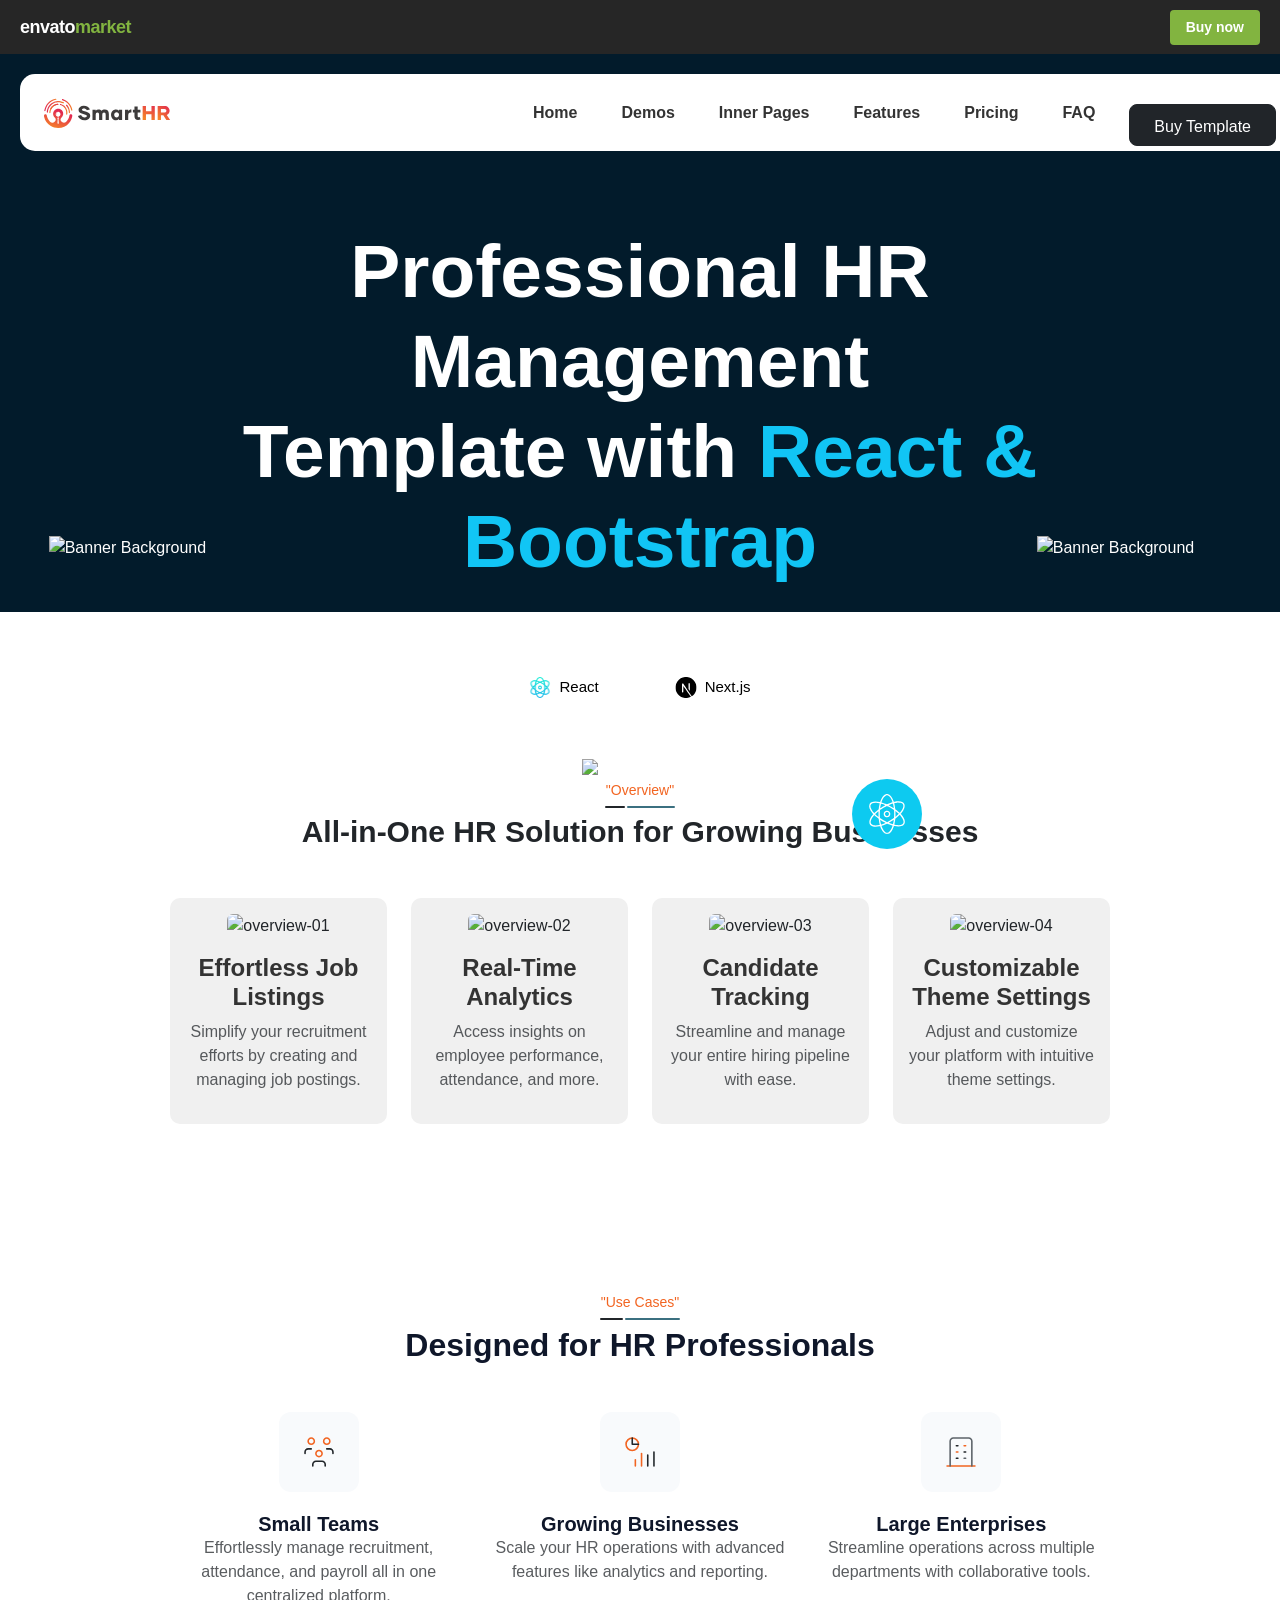
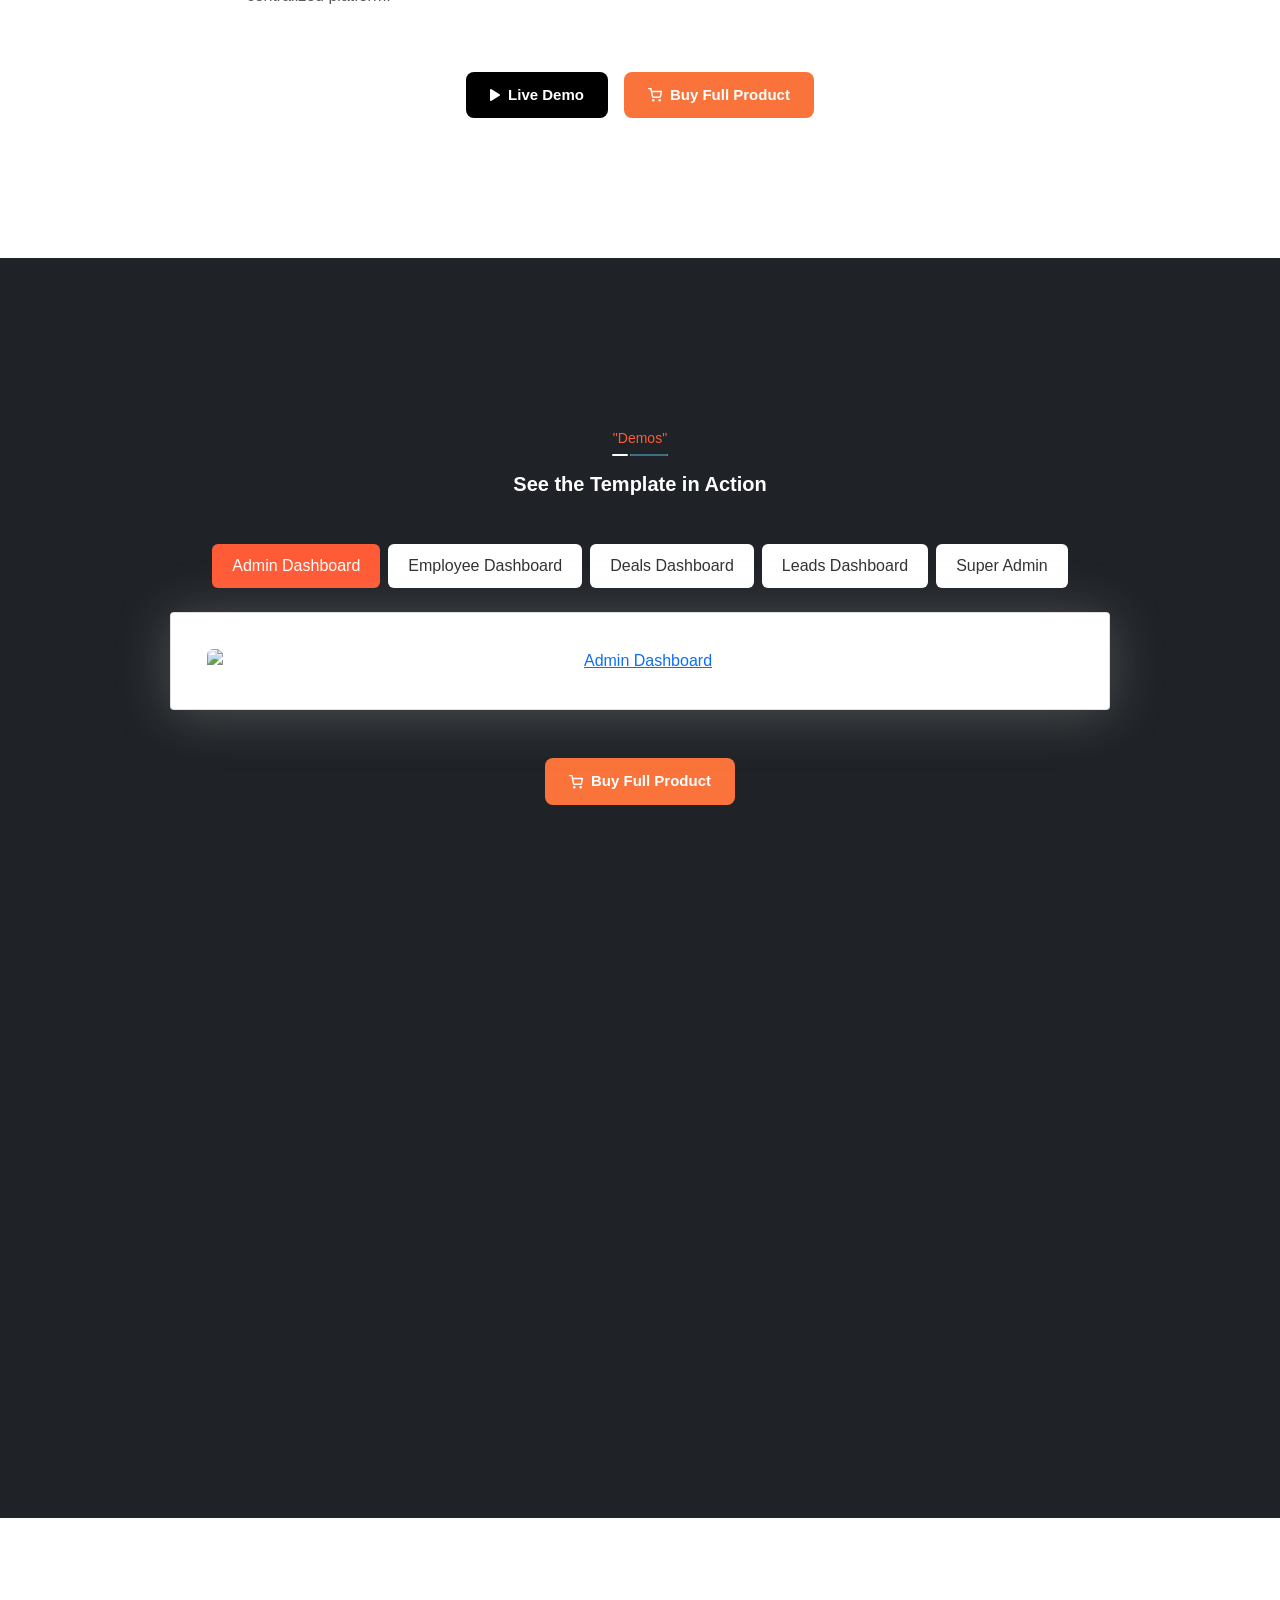
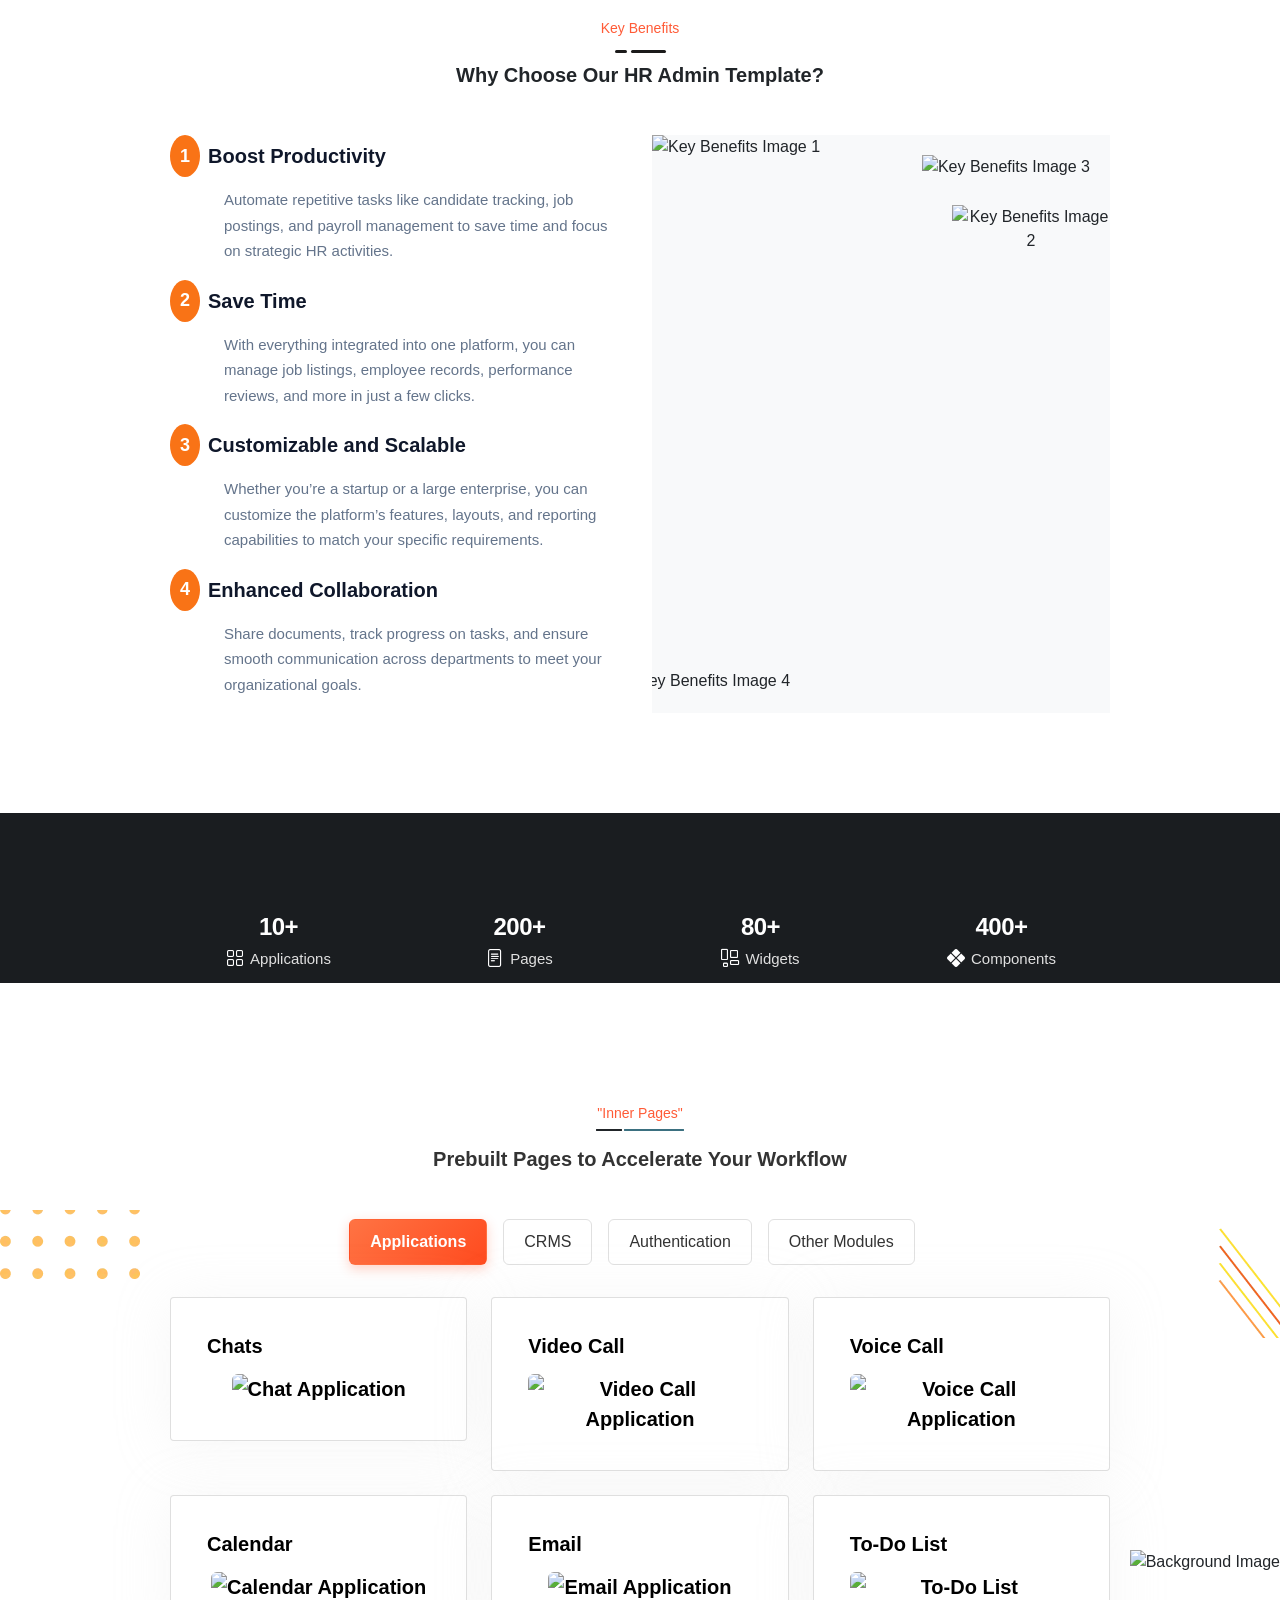
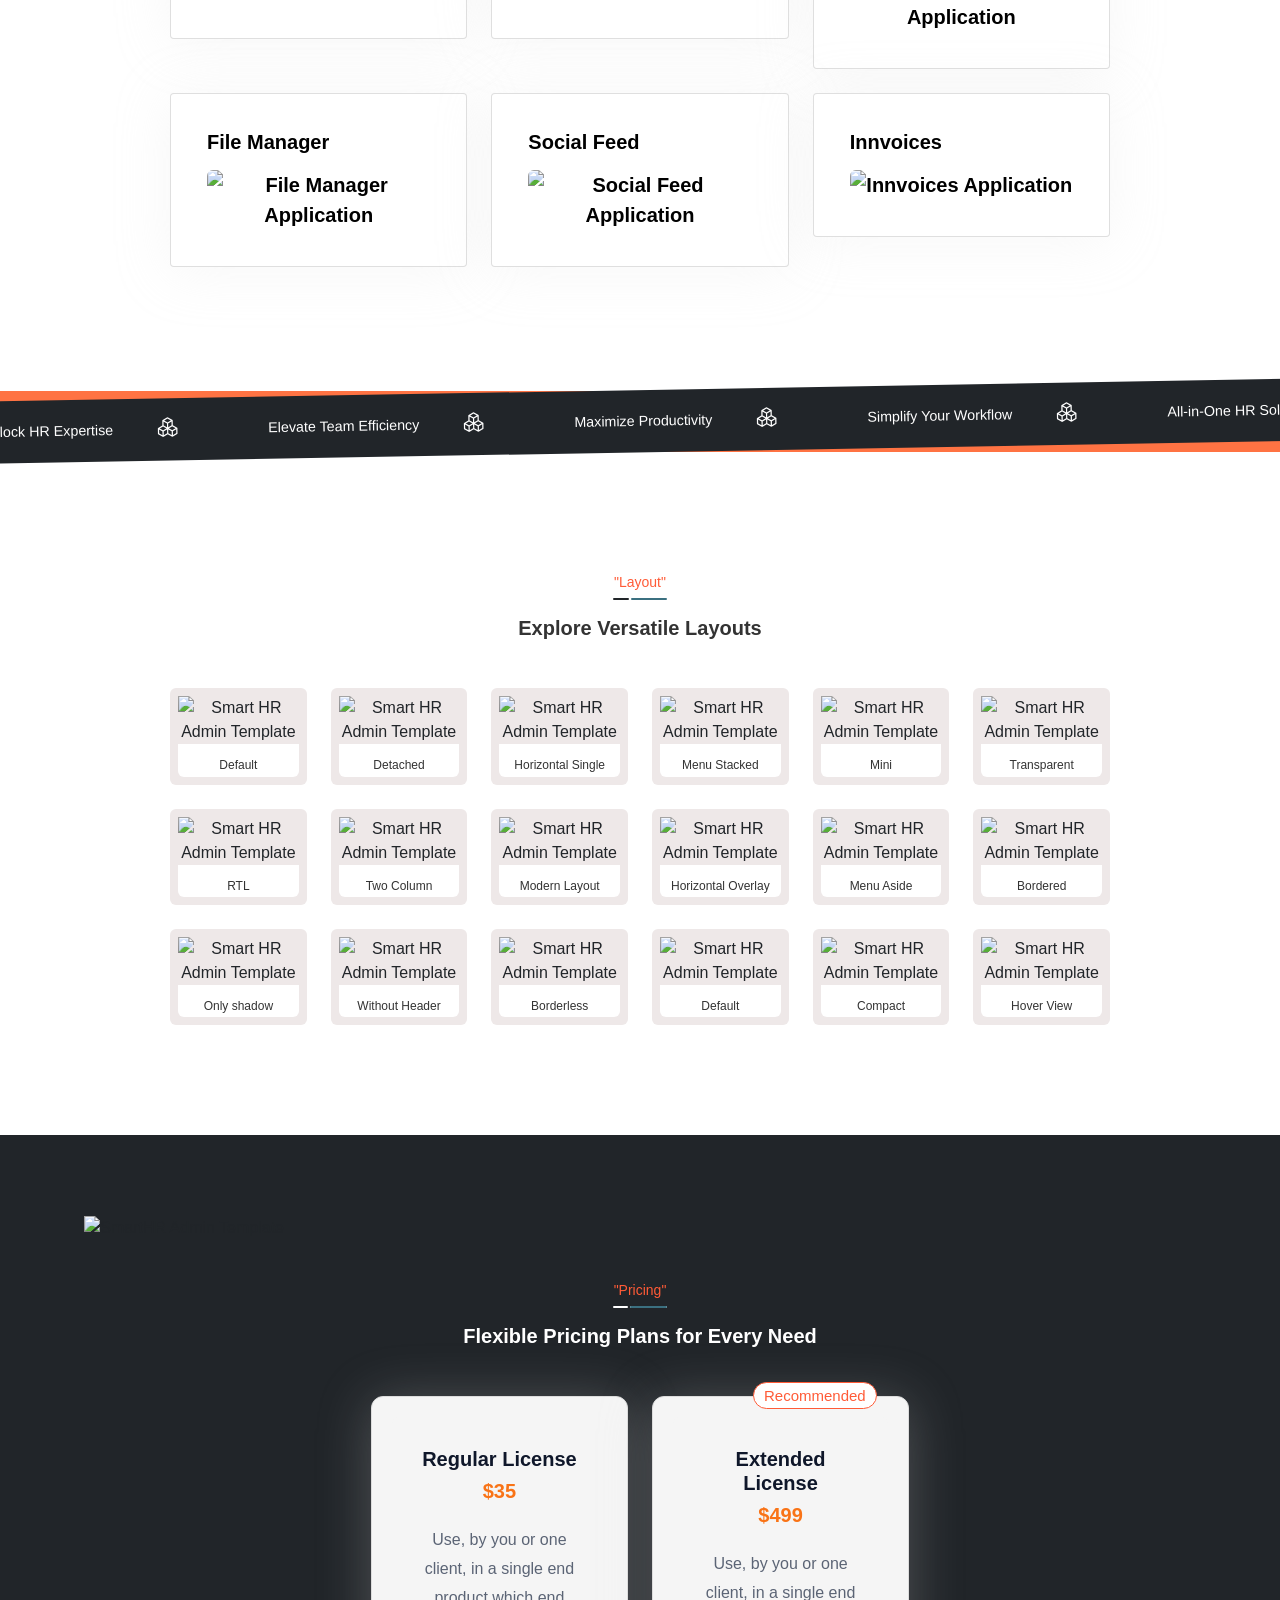
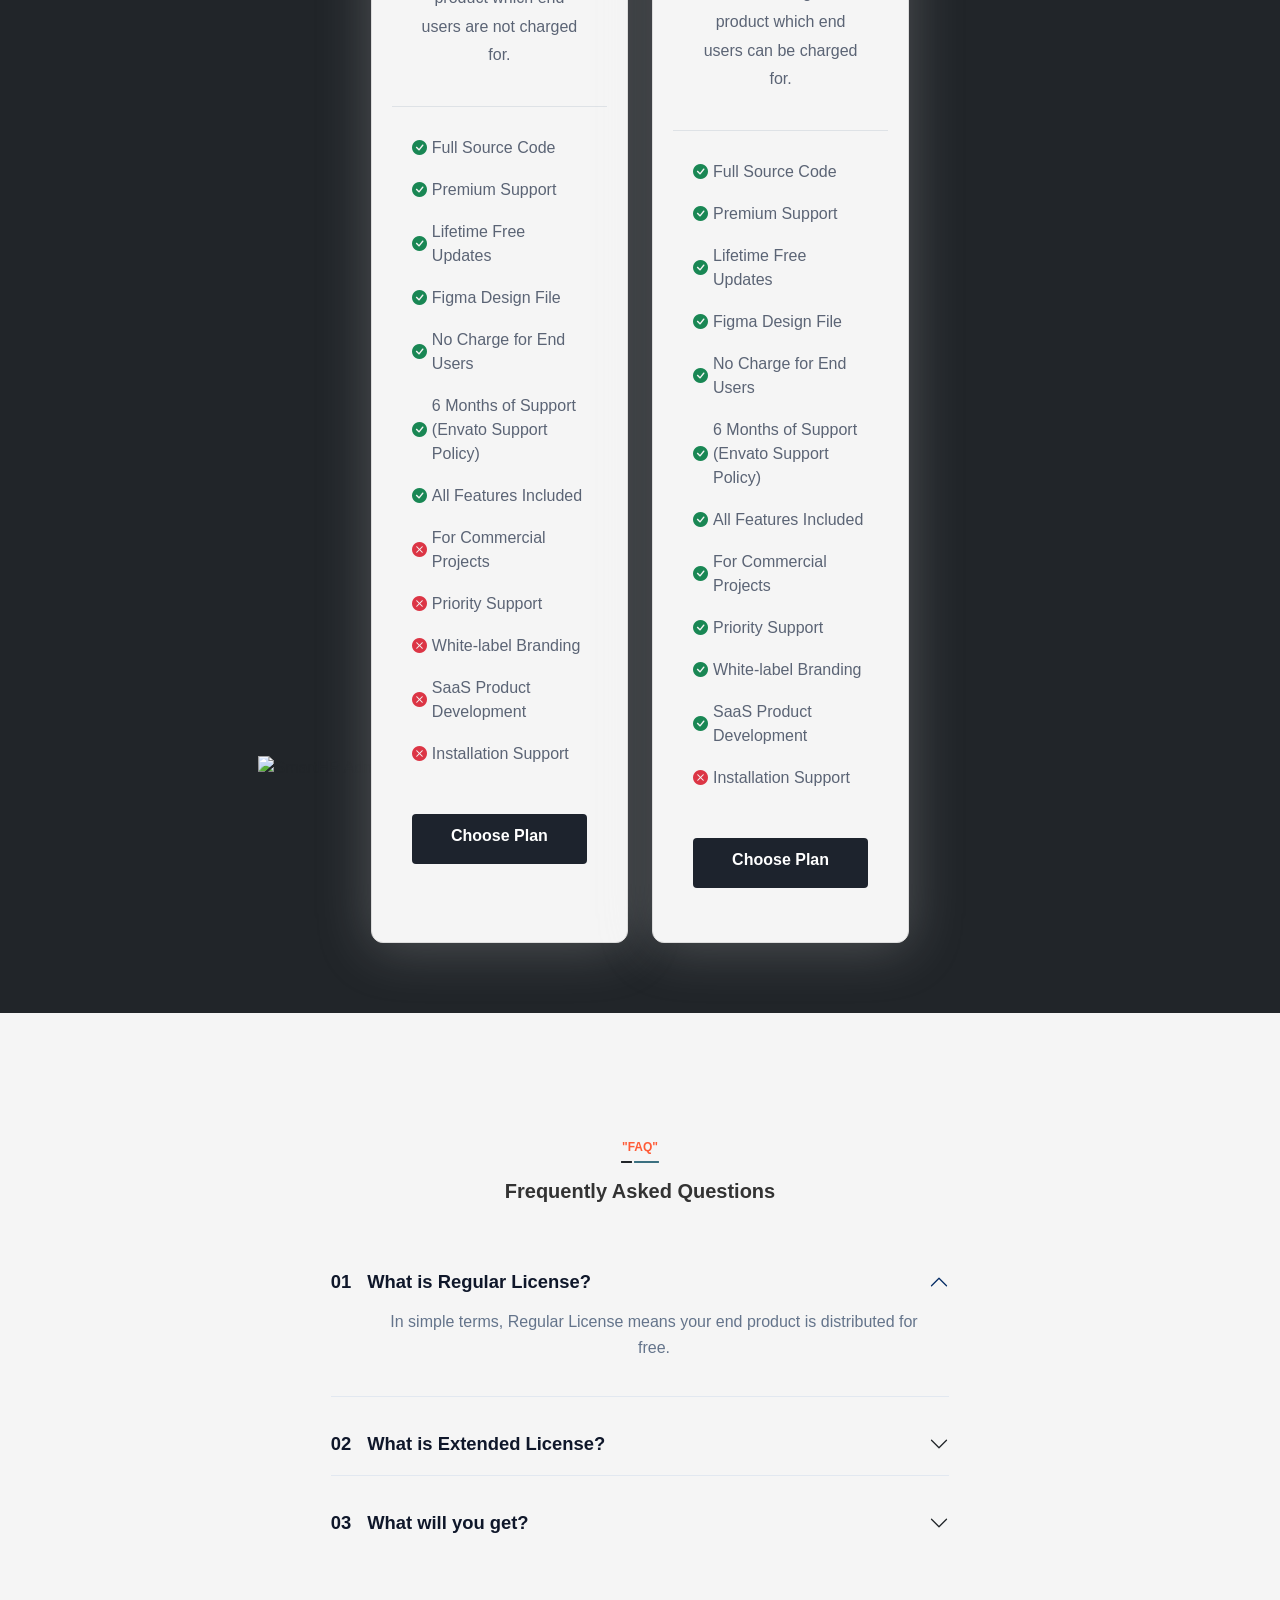
==== commit 3c83b12a: "edit code edit code" ====
--- a/Index.html
+++ b/Index.html
@@ -1771,9 +1771,6 @@
     </section>
 
 
-
-
-
     <!-- Bootstrap 5 JS Bundle CDN (required for navbar mobile toggle) -->
     <script src="https://cdn.jsdelivr.net/npm/bootstrap@5.3.3/dist/js/bootstrap.bundle.min.js"></script>
 </body>
--- a/css/style.css
+++ b/css/style.css
@@ -152,14 +152,14 @@
 
  .banner-bg-3 {
      position: relative;
-     top: -350px;
+     top: -300px;
      right: -430px;
      z-index: -1;
  }
 
  .banner-bg-4 {
      position: relative;
-     top: -350px;
+     top: -300px;
      left: -720px;
      z-index: -1;
  }
@@ -206,7 +206,7 @@
  .overview {
      padding: 100px 0;
      background-color: white;
-     height: 600px;
+     height: 500px;
 
  }
 
@@ -219,7 +219,6 @@
  .sec-bg-03 {
      position: relative;
      top: -500px;
-     ;
      right: -750px;
 
  }
@@ -227,7 +226,6 @@
  .sec-bg-04 {
      position: relative;
      top: 50px;
-     ;
      left: -750px;
  }
 
@@ -269,7 +267,7 @@
  .container {
   
      text-align: center;
-
+    height: auto;
      padding: 100px;
 
  }
@@ -661,8 +659,8 @@
  /* Counter Section Container */
  .counter-sec {
      background-color: #1a1d20;
-     height: 130px;
-     padding-top: -15px;
+     height: 170px;
+     padding-top: 0px;
 
      font-family: 'Inter', sans-serif;
     
@@ -699,7 +697,6 @@
      font-size: 18px;
  }
 
- /* Optional responsive tweak: keeps layout looking good on smaller screens */
  @media (max-width: 576px) {
      .counter-number {
          font-size: 2rem;
@@ -713,13 +710,13 @@
  .sec-bg-8 {
      position: absolute;
      left: 0;
-     top: 4225px;
+     top: 4410px;
  }
 
  .sec-bg-7 {
      position: absolute;
      right: 0;
-     top: 4235px;
+     top: 4420px;
  }
 
  .inner-pages-sec {
